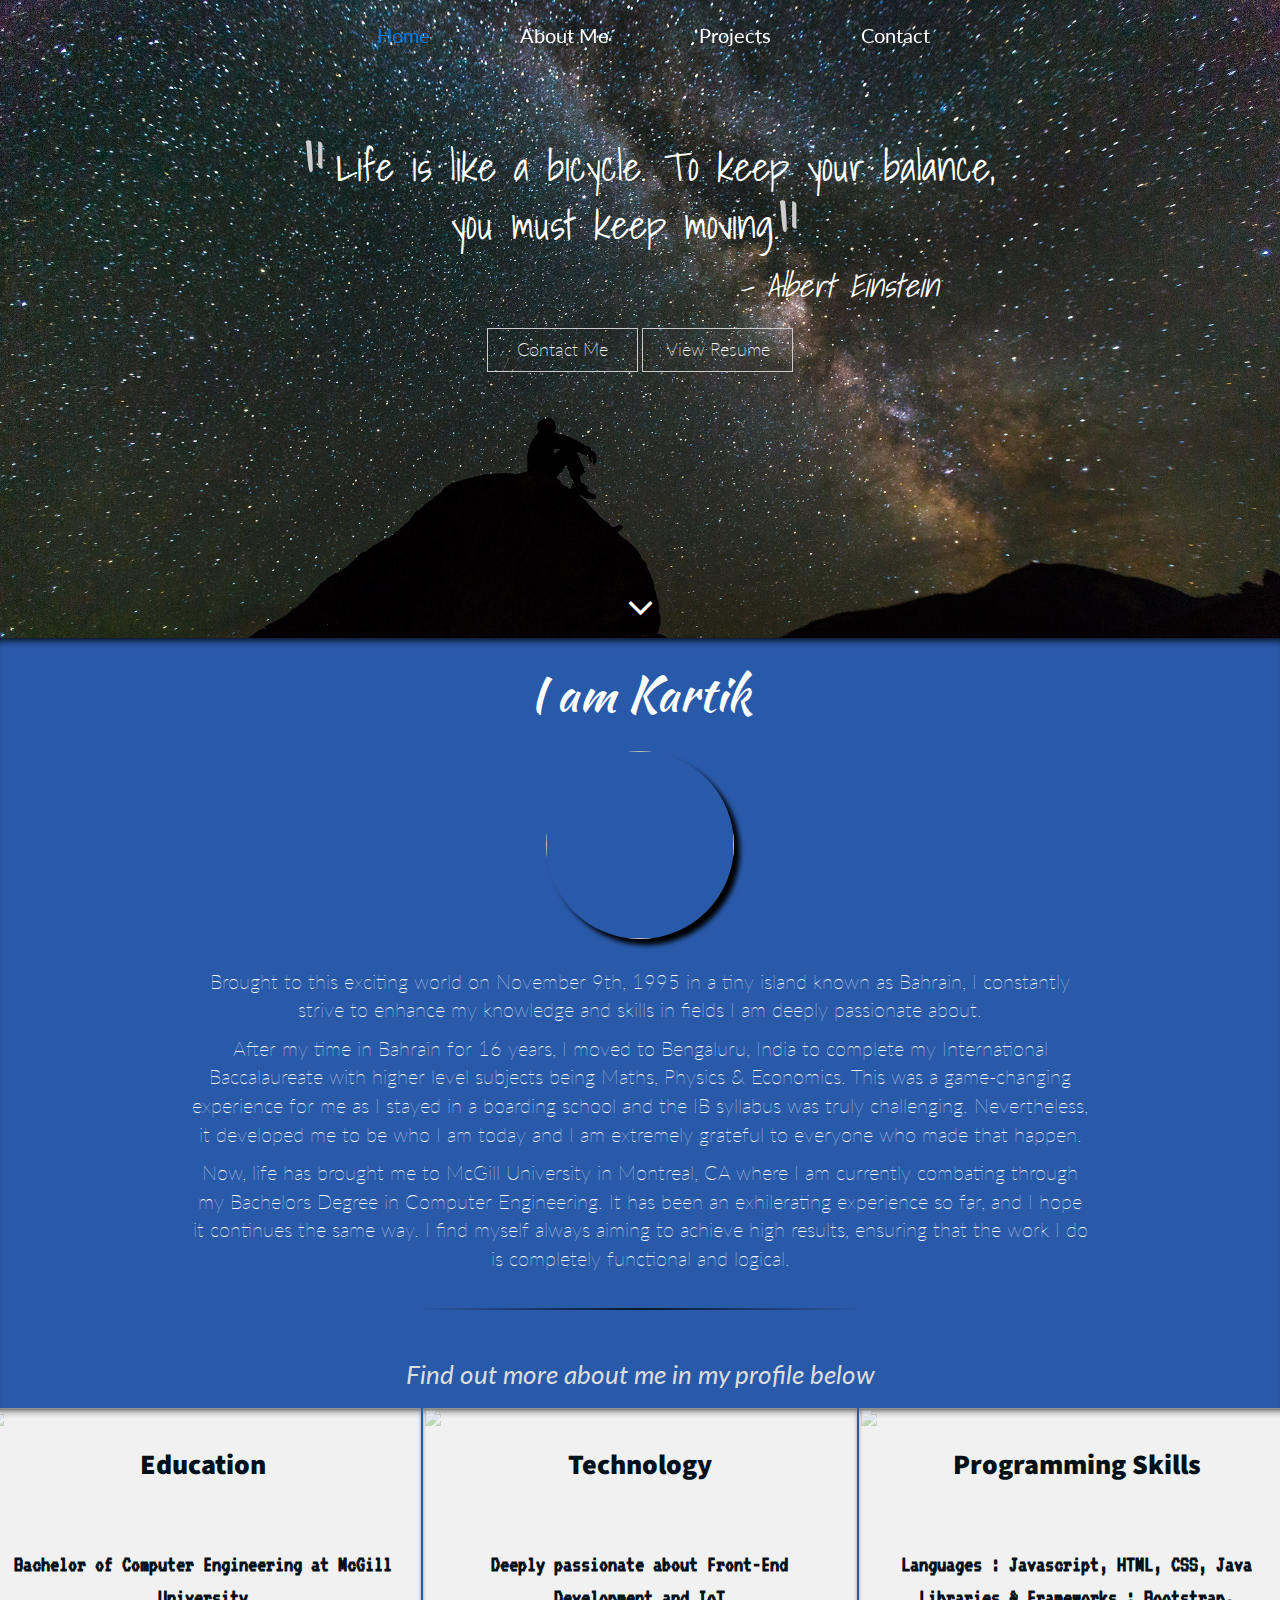
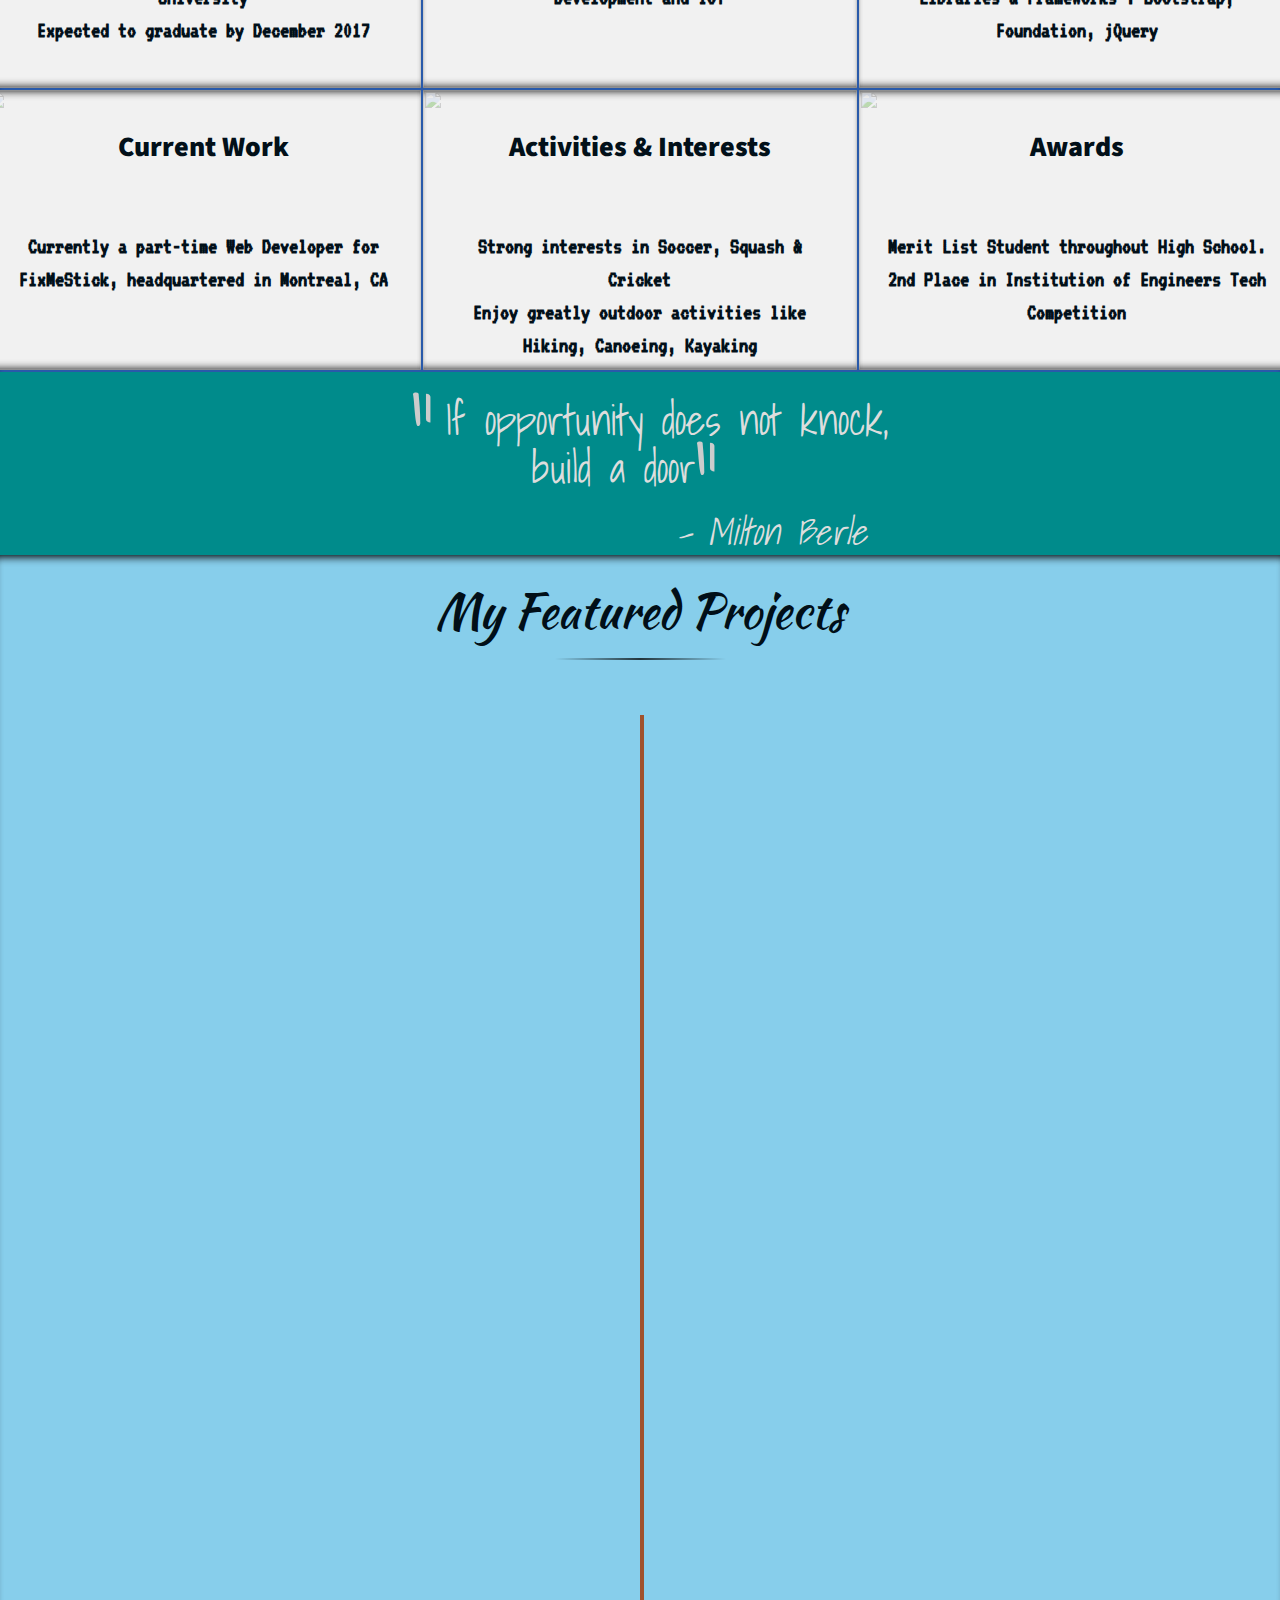
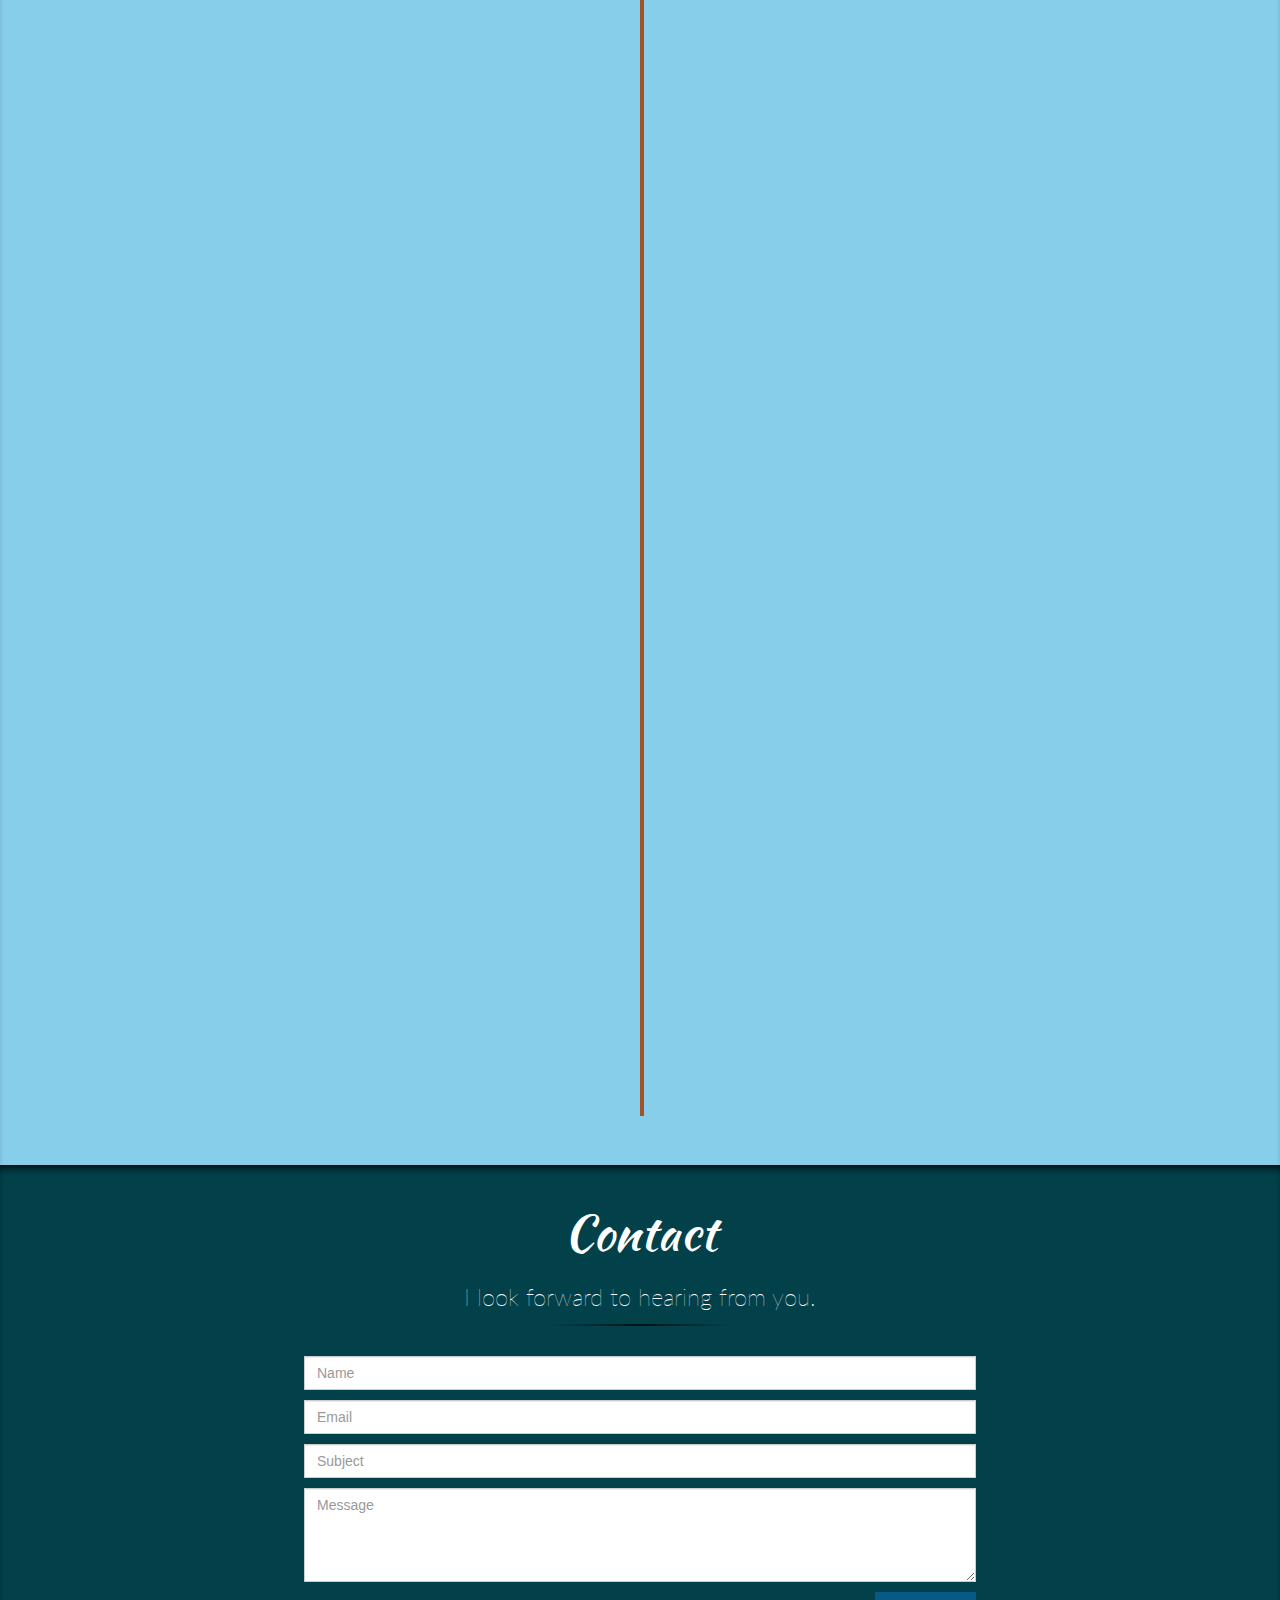
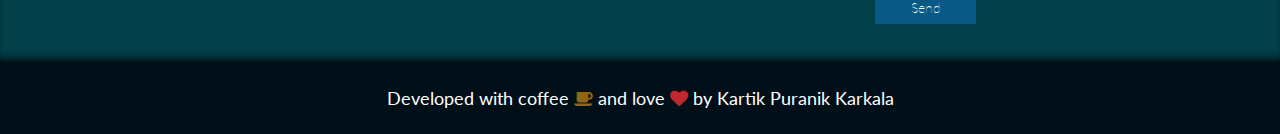
==== index.html @ 62ac391a "Completed fourth phase of website project, included styling for mobile and desktop responsiveness" ====
<!DOCTYPE html>

<html>

<head>

	<title>Kartik Puranik Karkala</title>
	<link rel="icon" type="image/png" href="images/kartikpuranik.jpg">
	<meta charset="utf-8">
  	<meta name="viewport" content="width=device-width, initial-scale=1">
	<link rel="stylesheet" href="//code.jquery.com/ui/1.12.1/themes/smoothness/jquery-ui.css">
	<link rel="stylesheet" href="https://maxcdn.bootstrapcdn.com/bootstrap/3.3.7/css/bootstrap.min.css" integrity="sha384-BVYiiSIFeK1dGmJRAkycuHAHRg32OmUcww7on3RYdg4Va+PmSTsz/K68vbdEjh4u" crossorigin="anonymous">
	<link rel="stylesheet" href="https://maxcdn.bootstrapcdn.com/bootstrap/3.3.7/css/bootstrap-theme.min.css" integrity="sha384-rHyoN1iRsVXV4nD0JutlnGaslCJuC7uwjduW9SVrLvRYooPp2bWYgmgJQIXwl/Sp" crossorigin="anonymous">
	<link rel="stylesheet" href="https://maxcdn.bootstrapcdn.com/font-awesome/4.3.0/css/font-awesome.min.css">
	<link href="https://fonts.googleapis.com/css?family=Lato|Boogaloo|VT323|Lato:300|Source+Sans+Pro|Yatra+One|Indie+Flower|Shadows+Into+Light|Kaushan+Script" rel="stylesheet">
	<link href="css/main.css" rel="stylesheet">

</head>

<!-- The scrollable area -->
<body data-spy="scroll" data-target="#shrinkable-nav" data-offset="50">

<header>
	<!-- Navbar starts here -->
	<nav class="navbar navbar-inverse navbar-fixed-top" id="shrinkable-nav">
		<div class= "container">
			<div class="navbar-header page-scroll">
				<button type="button" class="navbar-toggle" data-toggle="collapse" data-target= "#navbarCollapse" aria-expanded="false">
					<span class="sr-only">Toggle navigation</span>
			        <span class="icon-bar"></span>
			        <span class="icon-bar"></span>
			        <span class="icon-bar"></span>
			    </button>
			</div>
			<div class="navbar-collapse collapse" id="navbarCollapse">
				<ul class="nav navbar-nav" id="myNavbar">
					<li class="active lift-up">
						<a id="home-button" >Home</a>
					</li>
					<li class="lift-up">
						<a id="about-button" >About Me</a>
					</li>
					<li class="lift-up">
						<a id="projects-button" >Projects</a>
					</li>
					<li class="lift-up">
						<a id="contact-button" >Contact</a>
					</li>
				</ul>
			</div>
		</div>
	</nav>
	<!-- navbar ends here -->
</header>

<!--Portfolio banner starts here -->
<section>
	<div class="portfolio-banner jumbotron" id="myPortfolio">
		<div class="portfolio container">
			<div class="stars">
				<div class="star star-1"></div>
				<div class="star star-2"></div>
				<div class="star star-3"></div>
				<div class="star star-4"></div>
				<div class="star star-5"></div>
				<div class="star star-6"></div>
				<div class="star star-7"></div>
				<div class="star star-8"></div>
			</div>
			<div class="row banner-quote">
				<p class="pQuote"><!--<img class="quote-icon" src="images/quote-icon.png" />-->Life is like a bicycle. To keep your balance, you must keep moving.<!--<img class="quote-icon closeQuote"src="images/quote-icon.png" />--></p>
				<p><span><i>- Albert Einstein</i></span></p>
			</div>
			<div class="row banner-buttons text-center">
				<a class="btn btn-default" id="contactMe">Contact Me</a>
				<a class="btn btn-default" href="Kartik_Puranik_Resume.pdf">View Resume</a>
			</div>
		</div>
		<div class="rocket-img"> 
			<img class="pull-right" src="images/rocket.png" />
		</div>
		<div class="down-arrow">
			<i class="fa fa-angle-down" aria-hidden="true"></i>
		</div>
	</div>
</section>
<!--Portfolio banner ends here -->

<!--About Me starts here -->
<section>
	<div class="about-me" id="about">
		<div class="container" id="aboutContainer">
			<div class="about-header">
				<h3>I am Kartik</h3>
				<!--<p><q>If opportunity does not knock, build a door</q> <br />
					<span><i>- Milton Berle</i></span></p>-->
			</div>
			<div class="personal-photo">
				<img id="myPhoto" src="images/kartikpuranik.jpg" />
			</div>
			<div class="about-info">
				<!--<h3>TECH FANATIC | WEB DEVELOPER | ASPIRING ENGINEER</h3>-->
				<p> Brought to this exciting world on November 9th, 1995 in a tiny island known as Bahrain, I constantly strive to enhance my knowledge and skills in fields I am deeply passionate about.</p> 
				<p> After my time in Bahrain for 16 years, I moved to Bengaluru, India to complete my International Baccalaureate with higher level subjects being Maths, Physics & Economics. This was a game-changing experience for me as I stayed in a boarding school and the IB syllabus was truly challenging. Nevertheless, it developed me to be who I am today and I am extremely grateful to everyone who made that happen.</p>
				<p>Now, life has brought me to McGill University in Montreal, CA where I am currently combating through my Bachelors Degree in Computer Engineering. It has been an exhilerating experience so far, and I hope it continues the same way. I find myself always aiming to achieve high results, ensuring that the work I do is completely functional and logical.</p>
				<div class="contact-line" style="margin-top: 4%; width: 50%;"></div>
			</div>
		</div>
		<div class="about-content">
			<h3>Find out more about me in my profile below</h3>
			<div class="row">
				<div class="col-sm-4" id="education">
					<div class="item-circle">
						<img src="images/mcgill.jpg" />
						<h4>Education</h4>
						<p>Bachelor of Computer Engineering at McGill University <br />
						Expected to graduate by December 2017</p>
					</div>
				</div>
				<div class="col-sm-4" id="interests">
					<div class="item-circle">
						<img src="images/technology.jpg" />
						<h4>Technology</h4>
						<p>Deeply passionate about Front-End Development and IoT</p>							
					</div>
				</div>
				<div class="col-sm-4" id="skills">
					<div class="item-circle">
						<img src="images/programming.jpg" />
						<h4>Programming Skills</h4>
						<p>Languages : Javascript, HTML, CSS, Java <br />
						Libraries & Frameworks : Bootstrap, Foundation, jQuery</p>				
					</div>				
				</div>
			</div>
			<div class="row">
				<div class="col-sm-4" id="experience">
					<div class="item-circle">
						<img src="images/office.jpg" />
						<h4>Current Work</h4>
						<p>Currently a part-time Web Developer for FixMeStick, headquartered in Montreal, CA</p>
					</div>
				</div>
				<div class="col-sm-4" id="activities">
					<div class="item-circle">
						<img src="images/activities.jpg" />
						<h4>Activities & Interests</h4>
						<p>Strong interests in Soccer, Squash & Cricket <br />
						Enjoy greatly outdoor activities like Hiking, Canoeing, Kayaking</p>
					</div>
				</div>
				<div class="col-sm-4" id="awards">
					<div class="item-circle">
						<img src="images/montreal.jpg" />
						<h4>Awards</h4>
						<p>Merit List Student throughout High School.</p>
						<p>2nd Place in Institution of Engineers Tech Competition</p>
					</div>
				</div>
			</div>
		</div>
	</div>
</section>
<!--About Me ends here -->

<section>
	<div class="quote-container">
		<div class="container-fluid">
			<div class="quote">
				<h2 class="hQuote">If opportunity does not knock, build a door</h2>
				<h2><span><i>- Milton Berle</i></span></h2>
			</div>
		</div>
	</div>
</section>

<!-- Project section starts here -->
<section>
	<div class="projects" id="myProjects">
		<div class="container">
			<div class="projects-header">
				<h3>My Featured Projects</h3>
			</div>
			<div class="contact-line"></div>
			<section id="projects-timeline">
				<div class="timeline">
					<div class="timeline-block" id="fms-block">
						<div class="timeline-icon">
							<img class="icon-image laptop-icon" src = "images/laptop.png" />
						</div>
						<div class="timeline-content panelRed">
							<h2>FixMeStick Website </h2><span>June - August 2016</span>
							<p>FixMeStick is an external, hardware device, for PC & Mac, that runs before your computer starts enabling it to remove viruses, spyware, trojans, rootkits, and malware that anti-virus programs often cannot. At FixMeStick, I redesigned and deployed the latest version of the website using Bootstrap, HTML, CSS & JavaScript. This lead to an increase in conversion rates, which drives me further to develop changes regularly and run A/B tests to prove validity of design choice. </p>						
						</div>
						<div class="timeline-images panelOne-images">
							<img class="fixmestick-img web1" src="images/fixmestick-web.png" />
							<img class="fixmestick-img web2" src="images/fixmestick-web-2.png" />
							<img class="fixmestick-img web3" src="images/fixmestick-web-3.png" />
						</div>
					</div>
					<div class="timeline-block" id="wearhacks-block">
						<div class="timeline-icon">
							<img class="icon-image vr-icon" src = "images/virtual-reality.png" />
						</div>
						<div class="timeline-content panelBlue">
							<h2>Virtual Resuscitation at WearHacks Toronto - Team Divrse</h2> <span>June 2015</span>
							<p>Most people who experience cardiac arrest at home, work or in a public location die because they don't receive immediate CPR from someone on the scene. This is mostly due to lack of training and confidence from surrounding bystanders. Our system uses wearable technology to effectively teach CPR and save lives. 
							diVRse consist of 8 passionate team members wanting to reach out to the rest of the world all with the aim of providing a better future. Virtual Rescuscitation is an improved method in teaching CPR. We are using the Oculus Rift to simulate a virtual, 3-dimensional CPR training environment and tracking responder's actions using motion control with Myo while providing visual feedback.</p>
							<p class="no-margin">How I contributed: </p>
							<ul>
								<li>Developed orientation controls source code in Lua for controlling the Myo to carry out the right commands after reading human gestures.</li>
								<li>Networked and enhanced interest for future hackathons; seeked guidance from mentors who appreciated the concept and motivated us throughout.</li>
							</ul>
						</div>
						<div class="timeline-images panelTwo-images">
							<img class="divrse" src="images/divrse.png" />
							<img class="divrse divrse-oculus" src="images/divrse-2.jpg" />
							<img class="divrse divrse-myo" src="images/divrse-3.jpg" />
						</div>
					</div>
					<div class="timeline-block" id="dpm-block">
						<div class="timeline-icon">
							<img class="icon-image robot-icon" src = "images/robot.png" />
						</div>
						<div class="timeline-content panelYellow">
							<h2>HungryBot Autonomous Robot Design Project - Design Principles & Methods</h2><span>September - December 2015</span>
							<p>HungryBot is an autonomous Lego robot, designed, built and programmed to compete in a grid version of Capture the Flag. This project helped us gain insight on software and mechanical design in robotics and improved our skills in Java programming. </p>
							<p class="no-margin">How I contributed:</p>
							<ul>
								<li>Built a simple and robust mechanical design for HungryBot, with a strong claw mechanism to capture the flags. Contributed in source code of navigation, odometer and obstacle avoidance modules. </li>
								<li>Regularly underwent testing for HungryBot, ensuring that the modules were generating valid outputs. Additionally, completed a chunk of the documentation required for the mechanical and the software divisions.</li>
							</ul>													
						</div>
						<div class="timeline-images panelThree-images">
							<img class="robot" src="images/robot-main.jpg" />
							<img class="robot robot-vertical" src="images/robot-main4.jpg" />
							<img class="robot robot-spread" src="images/robot-main3.jpg" />
							<img class="robot robot-horizontal" src="images/robot-main5.jpg" />
							<img class="robot lego" src="images/lego.png" />
						</div>
					</div>
					<div class="timeline-block" id="ise-block">
						<div class="timeline-icon">
							<img class="icon-image computer-icon" src = "images/computer.png" />
						</div>
						<div class="timeline-content panelGreen">
							<h2>Bomberman - Introduction to Software Engineering </h2><span>September - December 2014</span>
							<p>Bomberman is a strategic, maze-based video game in which the general goal throughout is to complete the levels by strategically placing bombs in order to kill enemies and destroy obstacles. In this project, I was part of a team of five members where we were required to design and develop the Bomberman game in Java and Spring technologies, and follow software engineering design principles and requirements. </p>
							<p class="no-margin">How I contributed:</p>
							<ul>
								<li>Co-designed and developed the UI in Java using MVC architecture.</li>
								<li>Mainly involved in the documentation and testing sections of the project</li>
							</ul>	
						</div>
						<div class="timeline-images panelFour-images">
							<img class="bomberman" src="images/bomberman.png" />
							<img class="bomberman bomberman-mvc" src="images/bomberman-2.png" />
						</div>
					</div>
					<!--<div class="timeline-block">
						<div class="timeline-icon"></div>
						<div class="timeline-content">
							<h2>FixMeStick Website</h2>
							<p>Redesigned and developed main pages of static website like Homepage & Learn More, and store application, leading to 3% increase in conversion rate</p>
							<span>June - August 2016</span>
						</div>
					</div>-->
				</div>
			</section>
		</div>
	</div>
</section>
<!--Project section ends here -->

<!--Contact Me starts here -->
<section>
	<div class="contact" id="myContact">
		<div class="container">
			<div class="contact-header">
				<h3>Contact</h3>
				<p>I look forward to hearing from you. </p>
			</div>
			<div class="contact-line"></div>
			<form action="https://formspree.io/kartik.karkala@mail.mcgill.ca" method="POST">
				  <div class="form-group">
				    <input name="Name" class="form-control" placeholder="Name">
				  </div>
				  <div class="form-group">
				    <input name="Email Adress" class="form-control" placeholder="Email">
				  </div>
				  <div class="form-group">
				    <input name="Subject" class="form-control" placeholder="Subject">
				  </div>
				  <div class="form-group">
				    <textarea name="Message" rows="4" class="form-control message-form" placeholder="Message"></textarea>
				  </div>
				  <button type="submit" class="btn btn-default">Send</button>
			</form>
		</div>
	</div>
</section>
<!--Contact Me ends here -->

<!-- Footer starts here -->
<footer>
	<div class="footer-container">
		<div class="container">
			<p>Developed with coffee <i class="fa fa-coffee" aria-hidden="true" style="color: #916512;"></i> and love <i class="fa fa-heart" aria-hidden="true" style="color: #C1272D;"></i> by Kartik Puranik Karkala</p>
		</div>
	</div>
</footer>

<!-- Footer ends here -->

<!--jquery 1st, this version but your may be ok : jquery-1.11.2.min.js-->
<script src="//ajax.googleapis.com/ajax/libs/jquery/1.9.1/jquery.min.js"></script>
<script src="//code.jquery.com/ui/1.12.1/jquery-ui.js"></script>
<script src="https://maxcdn.bootstrapcdn.com/bootstrap/3.3.7/js/bootstrap.min.js" integrity="sha384-Tc5IQib027qvyjSMfHjOMaLkfuWVxZxUPnCJA7l2mCWNIpG9mGCD8wGNIcPD7Txa" crossorigin="anonymous"></script>
<script src="js/main.js"></script>

<script>

</script>

</body>
</html>
---- css/main.css ----
/* Main Portfolio CSS */
html {
	overflow-x: hidden;
}

body {
	position: relative;
  overflow-x: hidden;
}

nav {
}

.portfolio-banner {
	background: transparent url(../images/banner-background.jpg) top center no-repeat;
	background-size: cover;
	width: 100%;
	height: 638px;
	padding-top:100px;
	margin-bottom: 0;
  position:relative;
}

.portfolio {
	margin-top: 3%;
	margin-bottom: 2%;
}

.banner-quote {
	max-width: 52em;
	margin: 0 auto 20px;
}

.banner-quote p {
	color: #fff;
	text-align: center;
	font-size: 40px;
	margin: 0 auto 5px;
	font-family: 'Shadows Into Light', cursive;
}

.banner-quote .pQuote::before, .hQuote::before {
	color: #ccc;
    content: open-quote;
    font-size: 2.75em;
    line-height: 0.1em;
    margin-right: 0.25em;
    vertical-align: -0.4em;
    quotes: "\201C""\201D""\2018""\2019";
    position: relative;
    top: 2px;
    left: 18px;
}

.banner-quote .pQuote::after, .hQuote::after {
	color: #ccc;
    content: close-quote;
    font-size: 2.75em;
    line-height: 0.1em;
    margin-right: 0.25em;
    vertical-align: -0.4em;
    quotes: "\201C""\201D""\2018""\2019";
    position: relative;
    top: 4px;
   	right: 2px;
}

.banner-quote span {
	color: #fff;
	font-size: 32px;
	float:right;
	margin-top: 5px;
	margin-right: 9%;
}

.quote-icon {
	width: 5%;
	position: absolute;
}

.closeQuote {
	transform: rotate(180deg);
}

.banner-buttons {
  max-width: 24em;
  margin: 0 auto;
}

.banner-buttons .btn {
  border-radius: 0px;
  background: inherit;
  font-size: 18px;
  padding: 8px 16px;
  color: #fff;
  width: 45%;
  font-weight: 200;
  font-family: 'Lato', sans-serif;
}

.banner-buttons .btn:hover {
  background: #f1f1f1;
  color: #000;
}

.rocket-img {
  position: relative;
  display: none;
}

.rocket-img img{
  width: 15%;
  transform: rotate(-90deg);
}

.down-arrow i {
  color: #fff;
  font-size: 42px;
}

@-webkit-keyframes arrow1 {
    0%   {left:0px; bottom:20px;}
    75%  {left:0px; bottom:5px;}
    100% {left:0px; bottom:-10px;}
}

.down-arrow {
  width: 100%;
  text-align: center;
  position:absolute;
  bottom: 10px;
  animation: arrow1 3s infinite ease-out;
}

.shrink-photo {
  width: 32px;
  height: 32px;
}

.star {
	position: absolute;
	background: url(../images/star.png) no-repeat;
	background-size: contain;
	overflow: hidden;
}

.star-1 {
	width: 50px;
	height: 34px;
	top:180px;
	left:97px;	
}
.star-2 {
	width: 83px;
	height: 77px;
	top:18px;
	left:224px;
		
}
.star-3 {
	width: 74px;
	height: 70px;
	top:315px;
	left:172px;
}
.star-4 {
	width: 68px;
	height: 70px;
	top:386px;
	left:62px;
}

.star-5 {
	width: 58px;
	height: 42px;
	top:246px;
	right: 298px;
}

.star-6 {
	width: 50px;
	height: 34px;
	top: 28px;
	right: 97px;
}

.star-7 {
	width: 83px;
	height: 77px;
	top: 110px;
	right: 397px;
}

.star-8 {
	width: 74px;
	height: 70px;
	top: 320px;
	right: 162px;
}

.navbar {
	margin-bottom: 0;
	background: none;
	border: none;
	border-radius: 0px;
	height: 70px;
	top: 0px;
	left: 0px;
}

.shrink {
	background: #010F18;
}

@media only screen and (max-width: 767px) {
  .navbar {background: #010F18; height: 54px;} 
  .navbar-toggle {margin-top: 10px;cursor: pointer;}
  #navbarCollapse .navbar-nav {
    margin: 5px 0;
  } 
  .navbar-inverse #navbarCollapse .navbar-nav li a {
    font-size: 18px;
    line-height: 15px;
  }
  #navbarCollapse .navbar-nav>.personal-photo {
    margin: 0;
  }
  .navbar-collapse {
    background: #02293F;
    text-align: center;
    opacity: 0.85;
  }
  .about-content .item-circle p {
    max-width: 20em;
  }
  #projects-timeline:before, .timeline-block .timeline-icon {
    display: none;
  }
  .timeline-block .timeline-content {
    width: 100%;
  }
  .projects .timeline-images {
    position: inherit;
    padding: 15px 0px;
  }
  .projects #projects-timeline {
    padding: 0;
  }
  .timeline-images .fixmestick-img {
    width: 100%;
    height: 100%;
    position: inherit;
  }
  .timeline-images .web1 {
    right: 0%;
    margin-top: 15px;
  }
  .timeline-images .web2 {
    margin-top: 5px;
    right: 0%;
  }
  .timeline-images .web3 {
    display: none;
  }
  .timeline-images .divrse {
    width: 100%;
    height: 100%;
    left: 0;
    position:relative;
  }
  .timeline-images .robot {
    position: relative;
    width: 100%;
    height: 100%;
    right: 0;
    left: 0;
  }
  .timeline-images .robot-vertical {
    width: 50%;
    height: 100%;
    left: -24%;
    margin-top: 5px;
  }
  .timeline-images .bomberman {
    position: relative;
    width: 100%;
    height: 100%;
    margin: 5px 0;
    left: 0;
  }
  .timeline-images .divrse-oculus, .timeline-images .divrse-myo, .timeline-images .robot-spread, .timeline-images .robot-horizontal, .timeline-images .lego {
    display: none;
  }
  .projects .timeline-block {
    margin: 4em 0 -2em;
  }
  .contact .contact-header p {
    font-size: 20px;
  }
  .contact form {
    padding: 0 5px;
  }
  .projects .panelFour-images {
    position: inherit;
  }
  .panelGreen {
    margin-bottom: 10px;
  }
  .banner-quote p {
    font-size: 36px;
  }
  .quote-container .quote h2 {
    font-size: 32px;
  }
}

@media only screen and (max-width: 463px) {
  .navbar-inverse #navbarCollapse .navbar-nav li a {
    margin: 0;
  }
  .contact form .btn {
    width: 30%;
  }
  .quote-container .quote {
    margin: 2% auto 14%;
    max-width: 28em;
  }
}

@media only screen and (min-width: 360px) and (max-width: 463px) {
  .portfolio-banner {
    background: transparent url(../images/banner-background.jpg) center no-repeat;
    background-position: -678px -240px;
  }
}
@media only screen and (max-width: 359px) {
  .portfolio-banner {
    background: transparent url(../images/banner-background.jpg) center no-repeat;
    background-position: -700px -184px;
  }
}
@media only screen and (min-width: 464px) and (max-width: 530px) {
  .portfolio-banner {
    background: transparent url(../images/banner-background.jpg) center no-repeat;
    background-position: -628px -248px;
  }
}

@media only screen and (min-width: 531px) and (max-width: 767px) {
  .portfolio-banner {
    background: transparent url(../images/banner-background.jpg) center no-repeat;
    background-position: -602px -272px;
    height: 588px;
  }
}

@media only screen and (min-width: 464px) and (max-width: 767px) {
  .navbar-inverse #navbarCollapse .navbar-nav li a {
    display: inline;
    margin: 5px 10px;
  }
  .navbar-inverse #navbarCollapse .navbar-nav li {
    display: inline;
  }
  .navbar-collapse {
    padding: 5px 0;
  }
  .contact form .btn {
    width: 20%;
  }
  .portfolio {
    margin-top: 4%;
    margin-bottom: 2%;
  }
  .quote-container .quote {
    margin: 2% auto 8%;
    max-width: 28em;
  }
}

@media only screen and (min-width: 768px) and (max-width: 991px) {
  #navbarCollapse .navbar-nav li a {
    margin: 10px;
  }
  #navbarCollapse .navbar-nav {
    margin-left: 16%;
  }
  .portfolio-banner {
    background: transparent url(../images/banner-background.jpg) center no-repeat;
    background-position: -478px -268px;
    height: 612px;
  }
  .timeline-images .fixmestick-img {
    width: 40%;
    height: 40%;
    
  }
  .timeline-images .web1 {
    right: 6%;
    bottom: 40%;
  }
  .timeline-images .web2 {
    right: 3%;
    bottom: 25%;
  }
  .timeline-images .web3 {
    right: 0%;
    bottom: 10%;
  }
  .timeline-images .divrse {
    width: 40%;
    height: 25%;
    left: 2%;
    margin-top: 12%;
  }
  .timeline-images .divrse.divrse-oculus {
    bottom: 37.5%;
  }
  .timeline-images .divrse.divrse-myo {
    bottom: 10.5%;
  }
  .timeline-images .robot {
    width: 45%;
    height: 26%;
    right: 0%;
    top: 12%;
  }
  .timeline-images .robot-vertical {
    width: 15%;
    height: 26%;
    top: 38%;
    right: 0%;
  }
   .timeline-images .robot-spread {
    top: initial;
    bottom: 10%;
    width: 45%;
    height: 30%;
    right: 0;
   }
   .timeline-images .robot-horizontal {
    width: 30%;
    height: 22%;
    right: 15%;
    top: 38%;
  }
   .timeline-images .lego {
    display: none;
  }
  .timeline-images .bomberman {
    width: 44%;
    height: 40%;
    margin: 5px 0;
    top: 10%;
  }
  .timeline-images .bomberman-mvc {
    top: 53%;
    left: 0.2%;
  }
  .timeline-block .timeline-icon {
    height: 44px;
    width: 44px;
    left: 47.25%;
  }
  .timeline-icon .icon-image {
    top: 3px;
  }
  .timeline-icon .laptop-icon, .timeline-icon .computer-icon {
    left: 3px;
  }
  .timeline-icon .robot-icon {
    left: 2.75px;
  }
  .timeline-icon .vr-icon {
    left: 5.5px;
  }
  .about-me .about-content p {
    bottom: 216px;
    font-size: 22px;
  }
  .about-me .item-circle h4 {
    bottom: 272px;
    font-size: 24px;
  } 
  .about-me .about-content {
    margin: 0 16px;
  }
  .quote-container .quote {
    margin: 2% auto 6%;
    max-width: 28em;
  }
  .quote-container .quote h2 {
    font-size: 36px;
  }
}

@media only screen and (min-width: 992px) and (max-width: 1045px) {
  .timeline-images .fixmestick-img {
    width: 40%;
    height: 55%;
    
  }
  .timeline-images .web1 {
    right: 4%;
    top: 8%;
  }
  .timeline-images .web2 {
    right: 2%;
    top: 24%;
  }
  .timeline-images .web3 {
    right: 0%;
    top: 40%;
  }
  .timeline-images .divrse {
    width: 40%;
    height: 30%;
    left: 2%;
    margin-top: 4%;
  }
  .timeline-images .divrse.divrse-oculus {
    bottom: 33.5%;
  }
  .timeline-images .divrse.divrse-myo {
    bottom: 2.5%;
  }
  .timeline-images .robot {
    width: 42%;
    height: 34%;
    right: 1.5%;
    top: 6%;
  }
  .timeline-images .robot-vertical {
    width: 12%;
    height: 26%;
    top: 40%;
    right: 1.5%;
  }
   .timeline-images .robot-spread {
    top: initial;
    bottom: 0%;
    width: 42%;
    height: 40%;
    right: 1.5%;
   }
   .timeline-images .robot-horizontal {
    width: 33.5%;
    height: 22%;
    right: 10%;
    top: 40%;
  }
   .timeline-images .lego {
    display: none;
  }
  .timeline-images .bomberman {
    width: 44%;
    height: 40%;
    margin: 5px 0;
    top: 8%;
  }
  .timeline-images .bomberman-mvc {
    top: 53%;
    left: 0.2%;
  }
  .timeline-block .timeline-icon {
    left: 46.9%;
  }
  .portfolio-banner {
    background: transparent url(../images/banner-background.jpg) center no-repeat;
    background-position: -408px -260px;
  }
  .about-me .about-content {
    margin: 0 16px;
  }
  .about-me .about-content p {
    bottom: 188px;
    font-size: 22px;
  }
  .about-me .item-circle h4 {
    bottom: 248px;
    font-size: 24px;
  } 
  #navbarCollapse .navbar-nav {
    margin-left: 15.5%;
  }
  .quote-container .quote {
    margin: 2% auto 6%;
  }
  .quote-container .quote h2 {
    font-size: 40px;
  }
}

@media only screen and (min-width: 1046px) and (max-width: 1199px) {
  #navbarCollapse .navbar-nav {
    margin-left: 15.5%;
  }
  .portfolio-banner {
    background: transparent url(../images/banner-background.jpg) center no-repeat;
    background-position: -354px -264px;
  }
  .timeline-images .web1 {
    right: 0%;
    top: 8%;
  }
  .timeline-images .web2 {
    right: -2%;
    top: 22%;
  }
  .timeline-images .web3 {
    right: -4%;
    top: 34%;
  }
  .timeline-images .divrse {
    top: 2%;
    left: 1%;
    margin-top: 2%;
  }
  .timeline-images .divrse-oculus {
    top: initial;
    bottom: 32%;
    left: 7.5%;
  }
  .timeline-images .divrse-myo {
    top: initial;
    bottom: 3%;
    left: 7.5%;
  }
  .timeline-block .timeline-icon {
    left: 46.8%;
  }
  .timeline-images .lego {
    display: none;
  }
  .timeline-images .robot {
    width: 42%;
    height: 34%;
    right: 1.5%;
    top: 6%;
  }
  .timeline-images .robot-vertical {
    width: 12%;
    height: 26%;
    top: 40%;
    right: 1.5%;
  }
   .timeline-images .robot-spread {
    top: initial;
    bottom: 0%;
    width: 42%;
    height: 40%;
    right: 1.5%;
   }
   .timeline-images .robot-horizontal {
    width: 33.5%;
    height: 22%;
    right: 10%;
    top: 40%;
  }
  .timeline-images .bomberman {
    width: 44%;
    height: 40%;
    margin: 5px 0;
    top: 6%;
  }
  .timeline-images .bomberman-mvc {
    top: 50%;
    left: 0.2%;
  }
  .quote-container .quote {
    margin: 2% auto 6%;
  }
}

@media only screen and (min-width: 1200px) and (max-width: 1439px) {
  .portfolio-banner {
    height: 638px;
  }
  .timeline-images .robot {
    right: 0;
    top: 0;
  }
  .timeline-images .robot-vertical {
    right: 0;
    top: initial;
    bottom: 0;
  }
  .timeline-images .robot-spread {
    right:10%;
    top: initial;
    bottom: 0;
    width: 404px;
    height: 306px;
  }
  .timeline-images .robot-horizontal {
    right: 23%;
    width: 256px;
    height: 138px;
    top: 0;
  }
  .timeline-images .lego {
    right: 40.5%;
    top: 5px;
  }
  .quote-container .quote {
    margin: 2% auto 5%;
  }
}
@media only screen and (min-width: 1440px) and (max-width: 1599px) {
  .portfolio-banner {
    background: transparent url(../images/banner-background.jpg) center no-repeat;
    background-position: 0px -88px;
    background-size: cover;
    height: 662px;
  }
  .portfolio {
    margin-top: 3%;
    margin-bottom: 2%;
  }
}

@media only screen and (min-width: 1600px) {
  .quote-container .quote {
    max-width: 38em;
  }
  .quote-container .quote h2 {
    font-size: 46px;
  }
}

@media only screen and (min-width: 1600px) and (max-width: 1799px) {
  .portfolio-banner {
    background: transparent url(../images/banner-background.jpg) center no-repeat;
    background-position: 0px -116px;
    background-size: cover;
    height: 698px;
  }
  .portfolio {
    margin-top: 4%;
    margin-bottom: 2%;
  }
}

@media only screen and (min-width: 1800px) and (max-width: 2099px) {
  .portfolio-banner {
    background: transparent url(../images/banner-background.jpg) center no-repeat;
    background-position: 0px -168px;
    background-size: cover;
    height: 728px;
  }
  .portfolio {
    margin-top: 4%;
    margin-bottom: 2%;
  }
}

@media only screen and (min-width: 2100px) and (max-width: 2399px) {
  .portfolio-banner {
    background: transparent url(../images/banner-background.jpg) center no-repeat;
    background-position: 0px -258px;
    background-size: cover;
    height: 748px;
  }
  .portfolio {
    margin-top: 4%;
    margin-bottom: 2%;
  }
}
@media only screen and (min-width: 2400px) {
  .portfolio-banner {
    background: transparent url(../images/banner-background.jpg) center no-repeat;
    background-position: 0px -328px;
    background-size: cover;
    height: 748px;
  }
  .portfolio {
    margin-top: 4%;
    margin-bottom: 2%;
  }
}

.navbar-inverse .navbar-nav>.active>a {
	color: #007ae5;
	background: none;
  box-shadow: none;
}

.navbar-inverse .navbar-nav>.active>a:hover {
  color: #FFD700;
  background: none;
}

.navbar-nav {
	margin-left: 23%;
}

.navbar-nav>.personal-photo {
  margin: 6px 0;
}

.navbar-inverse .navbar-nav li a {
	font-size: 20px;
	font-weight: 400;
	margin: 10px 30px;
	color: #fff;
	font-family: 'Lato', sans-serif;
  cursor: pointer;
}

.navbar-inverse .navbar-nav li a:hover {
	color: #1E90FF;
  background: none;
}

.about-me {
	width: 100%;
	background: #295AAA;
	height: 100%;
  box-shadow: inset  0 8px 8px -6px #000; /*Upper inset box-shadow to be removed with TSC banner image*/
  -webkit-box-shadow: inset  0 8px 8px -6px #000; /*Upper inset box-shadow to be removed with TSC banner image*/
  -moz-box-shadow:    inset  0 8px 8px -6px #000; /*Upper inset box-shadow to be removed with TSC banner image*/
  -o-box-shadow:   inset  0 8px 8px -6px #000; /*Upper inset box-shadow to be removed with TSC banner image*/
}

.about-header {
	margin-bottom: 30px;
}

.about-header h3 {
	color: #fff;
	text-align: center;
	font-size: 48px;
	margin: 30px 0 20px;
  font-family: 'Kaushan Script', cursive;
}

.about-info {
  max-width: 64em;
  margin: 10px auto 30px; 
}

.about-info p {
  color: #fff;
  text-align: center;
  font-size: 20px;
  font-weight: 100;
  font-family: 'Lato', sans-serif;
}

.about-info h3 {
  color: #d1d1d1;
  text-align: center;
  font-size: 26px;
  font-weight: 100;
  font-family: 'Boogaloo', cursive;
  margin-top: 20px;
}

.about-content h3 {
  color: #ddd;
  text-align: center;
  font-size: 26px;
  font-weight: 400;
  font-family: 'Lato', sans-serif;
  margin-top: 20px;
  margin-bottom: 20px;
  font-style: italic;
}

.personal-photo {
  width: 100%;
  height: 100%;
  text-align: center;
  margin: 1em 0 2em;
}

#myPhoto {
  width: 188px;
  height: 188px;
  border-radius: 50%;
  box-shadow: 6px 6px 5px 0px rgba(0,0,0,1);
}

.about-content {
	margin: 0 auto;
}

.about-content .col-sm-4 {
	text-align: center;
	padding-left: 1px;
	padding-right: 1px;
	position: relative;
}

.item-circle {
	background: #f1f1f1;
	width: auto;
	height: 280px;
	position: relative;
	overflow: hidden;
	margin-bottom: 2px;
  box-shadow: inset  0 -7px 8px -6px #111,
        inset  0 7px 8px -6px #111; /*Upper inset box-shadow to be removed with TSC banner image*/
  -webkit-box-shadow: inset  0 -7px 8px -6px #111,
            inset  0 7px 8px -6px #111; /*Upper inset box-shadow to be removed with TSC banner image*/
  -moz-box-shadow: inset  0 -7px 8px -6px #111,
           inset  0 7px 8px -6px #111; /*Upper inset box-shadow to be removed with TSC banner image*/
  -o-box-shadow: inset  0 -7px 8px -6px #111,
          inset  0 7px 8px -6px #111; /*Upper inset box-shadow to be removed with TSC banner image*/
}

.item-circle h4 {
  color: #021019;
  position: relative;
  z-index: 99;
  bottom: 248px;
  font-family: 'Source Sans Pro', sans-serif;
  font-size: 28px;
  font-weight: 900;
}

.about-content p {
	padding-left: 12px;
	padding-right: 12px;
	text-align: center;
	max-width: 18em;
	font-size: 23px;
	color: #021019;
	font-weight: 700;
	position: relative;
	margin: 0 auto;
	bottom: 190px;
	z-index: 99;
	font-family: 'VT323', monospace;
  animation: para 2s ease-out 1;
}

@keyframes para {
  0% {
    left: -120px;
  }
  100% {
    left: 0px;
  }
}

.about-content span {
	font-size: 15px;
}

.item-circle img{
	width:100%;
	height: 280px;
	z-index: -1;
	opacity: 0.35;
}

.quote-container {
  background: #008B8B;
  height: 100%;
  width: 100%;
  /*box-shadow: inset  0 8px 8px -6px #333; /*Upper inset box-shadow to be removed with TSC banner image*/
  /*-webkit-box-shadow: inset  0 8px 8px -6px #333; /*Upper inset box-shadow to be removed with TSC banner image*/
  /*-moz-box-shadow:    inset  0 8px 8px -6px #333; /*Upper inset box-shadow to be removed with TSC banner image*/
  /*-o-box-shadow:   inset  0 8px 8px -6px #333; /*Upper inset box-shadow to be removed with TSC banner image*/
}

.quote {
  margin: 2% auto 4%;
  max-width: 36em;
  height: 100%;
}

.quote h2 {
  text-align: center;
  font-size: 42px;
  font-family: 'Shadows Into Light', cursive;
  color: #ddd;
}

.quote span {
  float: right;
  margin-right: 5%;
  font-size: 36px;
}

.projects {
	background: #87CEEB;
  box-shadow: inset  0 8px 8px -6px #000; /*Upper inset box-shadow to be removed with TSC banner image*/
  -webkit-box-shadow: inset  0 8px 8px -6px #000; /*Upper inset box-shadow to be removed with TSC banner image*/
  -moz-box-shadow:    inset  0 8px 8px -6px #000; /*Upper inset box-shadow to be removed with TSC banner image*/
  -o-box-shadow:   inset  0 8px 8px -6px #000; /*Upper inset box-shadow to be removed with TSC banner image*/
}

.projects-header {
	margin-bottom: 20px;
}

.projects-header h3 {
	color: #010F18;
	text-align: center;
	font-size: 48px;
	margin: 30px 0 20px;
  font-family: 'Kaushan Script', cursive;
}

.projects-header p {
	color: #111;
	text-align: center;
	font-size: 24px;
	font-weight: 100;
  font-family: 'Lato', sans-serif;
}

.projects-header span {
	font-size: 18px;
}

#projects-timeline:before {
	content: '';
	position: absolute;
	top: 0;
	left: 50%;
	height: 97.75%;
	width: 4px;
	background: sienna;
	margin: 25px auto;
}

#projects-timeline {
	position: relative;
  padding: 2em 0;
  margin-top: 2em;
  margin-bottom: 2em;
}

.timeline-icon {
	border-radius: 50%;
	height: 64px;
	width: 64px;
	background: #FFE4B5;
	border: 1px solid #F4A460;
	display: block;
	position: absolute;
	left: 47.35%;
	box-shadow: 0 0 0 4px #f1f1f1, 
              inset 0 2px 0 rgba(0, 0, 0, 0.08), 
              0 3px 0 4px rgba(0, 0, 0, 0.05);
}

.icon-image {
  width: 85%;
  text-align: center;
  position:relative;
  top:5px;
  left: 5px;
}

.vr-icon {
  width: 75%;
  top: 6px;
  left: 8px;
}

.robot-icon {
  top:6px;
  left: 5.5px;
}

.timeline-block:after {
	content: '';
	display: table;
	clear: both;
}

.timeline-block {
	margin: 4em 0;
	position: relative;
}

.timeline-content {
	width: 45%;
	height: 100%;
	background: #333;
	border-radius: 4px;
	box-shadow: 0 3px 0 #777;
	padding: 1em 1em;
  opacity: 0.9;
}

.panelRed {
	background: #DC143C;
}
.panelBlue {
	background: #663399;
}
.panelYellow {
	background: #FF4500;
}
.panelGreen {
	background: #006400;
}

.timeline-content .no-margin {
  margin: 4px 0;
}

.fixmestick-img {
  width: 400px;
  height: 220px;
  float:right;
  position: absolute;
  border: 1px solid #333;
  box-shadow: 4px 4px 5px 0px rgba(0,0,0,0.75);
}

.divrse {
  width: 400px;
  height: 240px;
  float:left;
  position: absolute;
  border: 1px solid #333;
  box-shadow: 4px 4px 5px 0px rgba(0,0,0,0.75);
  left: 5%;
  margin-top:7%;
}

.divrse-oculus {
  bottom: 11.2%;
  left: 0.2%;
  width: 268px;
  height: 188px;
}

.divrse-myo {
  bottom: 11.2%;
  left: 24%;
  width: 268px;
  height: 188px;
}

.bomberman {
  width: 400px;
  height: 240px;
  float:left;
  position: absolute;
  border: 1px solid #333;
  box-shadow: 4px 4px 5px 0px rgba(0,0,0,0.75);
  left: 0.2%;
}

.bomberman-mvc {
  bottom: 0%;
  left:12.5%;
}

.timeline-images {
  padding: 0 5px;
}

.robot {
  right: -4.4%;
  top:0;
  width: 306px;
  height: 168px;
  position: absolute;
  border: 1px solid #333;
  box-shadow: 4px 4px 5px 0px rgba(0,0,0,0.75);
  float: right;
  z-index: 2;
}

.robot-vertical {
  height: 280px;
  width: 142px;
  bottom: 0%;
  right: -4.4%;
  z-index: 5;
  top: initial;
}

.robot-spread {
  width: 442px;
  height: 320px;
  right: 6.25%;
  bottom: 0%;
  opacity: 0.9;
  z-index: 0;
  top: initial;
}

.robot-horizontal {
  width: 305px;
  height: 132px;
  right: 18.25%;
  z-index: 1;
  top: 0;
}

.lego {
  width: 50px;
  height: 50px;
  right: 40%;
  top: 5px;
}

.web1 {
  right: 8%;
  bottom: 22%;
  z-index: 1;
}

.web2 {
  right: 4%;
  bottom: 11%;
  z-index: 2;
}

.web3 {
  right: 0.2%;
  bottom: 0%;
  z-index: 3;
}

.timeline-content h2 {
	color: #fff;
  margin-bottom: 2px;
  font-size: 36px;
  font-family: 'Boogaloo', cursive;
}

.timeline-content p {
  margin: 20px 0;
	color: #fff;
  font-family: 'Lato', sans-serif;
  font-size: 16px;
}

.timeline-content ul {
  margin-bottom: 20px;
}

.timeline-content ul li {
	color: #fff;
  font-family: 'Lato', sans-serif;
}

.timeline-content span {
	color: #fff;
	font-size: 14px;
  font-family: 'Lato', sans-serif;
}

.timeline-block:nth-child(even) .timeline-content {
    float: right;
}

.timeline-block:first-child {
  margin-top: 0;
}
.timeline-block:last-child {
  margin-bottom: 0;
}

@media only screen and (min-width: 1170px) {
  .timeline-block {
    margin: 4em 0;
  }
  .timeline-block:first-child {
    margin-top: 0;
  }
  .timeline-block:last-child {
    margin-bottom: 0;
  }
}

@media only screen and (min-width: 1170px) {
  /*.cd-timeline-img {
    width: 60px;
    height: 60px;
    left: 50%;
    margin-left: -30px;
    /* Force Hardware Acceleration in WebKit 
    -webkit-transform: translateZ(0);
    -webkit-backface-visibility: hidden;
  }*/
  .timeline-icon.is-hidden {
    visibility: hidden;
  }
  .timeline-icon.bounce-in {
    visibility: visible;
    -webkit-animation: cd-bounce 0.6s;
    -moz-animation: cd-bounce 0.6s;
    animation: cd-bounce 0.6s;
  }
}

.timeline-icon.is-hidden {
  visibility: hidden;
}
.timeline-icon.bounce-in {
  visibility: visible;
  animation: cd-bounce 0.6s;
}
 
@-webkit-keyframes cd-bounce {
  0% {
    opacity: 0;
    -webkit-transform: scale(0.5);
  }

  60% {
    opacity: 1;
    -webkit-transform: scale(1.2);
  }

  100% {
    -webkit-transform: scale(1);
  }
}
@-moz-keyframes cd-bounce {
  0% {
    opacity: 0;
    -moz-transform: scale(0.5);
  }

  60% {
    opacity: 1;
    -moz-transform: scale(1.2);
  }

  100% {
    -moz-transform: scale(1);
  }
}
@keyframes cd-bounce {
  0% {
    opacity: 0;
    -webkit-transform: scale(0.5);
    -moz-transform: scale(0.5);
    -ms-transform: scale(0.5);
    -o-transform: scale(0.5);
    transform: scale(0.5);
  }

  60% {
    opacity: 1;
    -webkit-transform: scale(1.2);
    -moz-transform: scale(1.2);
    -ms-transform: scale(1.2);
    -o-transform: scale(1.2);
    transform: scale(1.2);
  }

  100% {
    -webkit-transform: scale(1);
    -moz-transform: scale(1);
    -ms-transform: scale(1);
    -o-transform: scale(1);
    transform: scale(1);
  }
}

@media only screen and (min-width: 768px) {

}
@media only screen and (min-width: 1170px) {
  .timeline-content::before {
    top: 24px;
    left: 100%;
    border-color: transparent;
    border-left-color: white;
  }
  .timeline-block:nth-child(even) .timeline-content {
    float: right;
  }
  .timeline-content.is-hidden, .timeline-images.is-hidden {
    visibility: hidden;
  }
  .timeline-content.bounce-in {
    visibility: visible;
    -webkit-animation: cd-bouncer 0.6s;
    -moz-animation: cd-bouncer 0.6s;
    animation: cd-bouncer 0.6s;
  }
  /*.timeline-images.bounce-in {
    visibility: visible;
    -webkit-animation: cd-bouncer-image 0.6s;
    -moz-animation: cd-bouncer-image 0.6s;
    animation: cd-bouncer-image 0.6s;
  }*/
}

@media only screen and (min-width: 1170px) {
  /* inverse bounce effect on even content blocks */
  .timeline-block:nth-child(even) .timeline-content.bounce-in {
    -webkit-animation: cd-bouncer-inverse 0.6s;
    -moz-animation: cd-bouncer-inverse 0.6s;
    animation: cd-bouncer-inverse 0.6s;
  }
  /*.timeline-block:nth-child(even) .fixmestick-img.bounce-in {
    -webkit-animation: cd-bouncer-image-inverse 0.6s;
    -moz-animation: cd-bouncer-image-inverse 0.6s;
    animation: cd-bouncer-image-inverse 0.6s;
  }*/
}
@-webkit-keyframes cd-bouncer {
  0% {
    opacity: 0;
    -webkit-transform: translateX(-100px);
  }

  60% {
    opacity: 1;
    -webkit-transform: translateX(20px);
  }

  100% {
    -webkit-transform: translateX(0);
  }
}
/*@-webkit-keyframes cd-bouncer-image {
  0% {
    opacity: 0;
    -webkit-transform: translateX(20px);
    -webkit-transform: translateX(100px);
  }

  60% {
    opacity: 1;
    -webkit-transform: translateY(20px);
    -webkit-transform: translateX(-20px);
  }

  100% {
    -webkit-transform: translateX(20px);
    -webkit-transform: translateX(0);
  }
}*/
@-moz-keyframes cd-bouncer {
  0% {
    opacity: 0;
    -moz-transform: translateX(-100px);
  }

  60% {
    opacity: 1;
    -moz-transform: translateX(20px);
  }

  100% {
    -moz-transform: translateX(0);
  }
}
@keyframes cd-bouncer {
  0% {
    opacity: 0;
    -webkit-transform: translateX(-100px);
    -moz-transform: translateX(-100px);
    -ms-transform: translateX(-100px);
    -o-transform: translateX(-100px);
    transform: translateX(-100px);
  }

  60% {
    opacity: 1;
    -webkit-transform: translateX(20px);
    -moz-transform: translateX(20px);
    -ms-transform: translateX(20px);
    -o-transform: translateX(20px);
    transform: translateX(20px);
  }

  100% {
    -webkit-transform: translateX(0);
    -moz-transform: translateX(0);
    -ms-transform: translateX(0);
    -o-transform: translateX(0);
    transform: translateX(0);
  }
}
/*@keyframes cd-bouncer-image {
  0% {
    opacity: 0;
    -webkit-transform: translateX(100px);
    -moz-transform: translateX(100px);
    -ms-transform: translateX(100px);
    -o-transform: translateX(100px);
    transform: translateX(100px);
  }

  60% {
    opacity: 1;
    -webkit-transform: translateX(-20px);
    -moz-transform: translateX(-20px);
    -ms-transform: translateX(-20px);
    -o-transform: translateX(-20px);
    transform: translateX(-20px);
    transform: translateX(-20px);
  }

  100% {
    -webkit-transform: translateX(0);
    -moz-transform: translateX(0);
    -ms-transform: translateX(0);
    -o-transform: translateX(0);
    transform: translateX(0);
  }
}*/
@-webkit-keyframes cd-bouncer-inverse {
  0% {
    opacity: 0;
    -webkit-transform: translateX(100px);
  }

  60% {
    opacity: 1;
    -webkit-transform: translateX(-20px);
  }

  100% {
    -webkit-transform: translateX(0);
  }
}
/*@-webkit-keyframes cd-bouncer-image-inverse {
  0% {
    opacity: 0;
    -webkit-transform: translateX(-100px);
  }

  60% {
    opacity: 1;
    -webkit-transform: translateX(20px);
  }

  100% {
    -webkit-transform: translateX(0);
  }
}*/
@-moz-keyframes cd-bouncer-inverse {
  0% {
    opacity: 0;
    -moz-transform: translateX(100px);
  }

  60% {
    opacity: 1;
    -moz-transform: translateX(-20px);
  }

  100% {
    -moz-transform: translateX(0);
  }
}
@keyframes cd-bouncer-inverse {
  0% {
    opacity: 0;
    -webkit-transform: translateX(100px);
    -moz-transform: translateX(100px);
    -ms-transform: translateX(100px);
    -o-transform: translateX(100px);
    transform: translateX(100px);
  }

  60% {
    opacity: 1;
    -webkit-transform: translateX(-20px);
    -moz-transform: translateX(-20px);
    -ms-transform: translateX(-20px);
    -o-transform: translateX(-20px);
    transform: translateX(-20px);
  }

  100% {
    -webkit-transform: translateX(0);
    -moz-transform: translateX(0);
    -ms-transform: translateX(0);
    -o-transform: translateX(0);
    transform: translateX(0);
  }
}
/*@keyframes cd-bouncer-image-inverse {
  0% {
    opacity: 0;
    -webkit-transform: translateX(-100px);
    -moz-transform: translateX(-100px);
    -ms-transform: translateX(-100px);
    -o-transform: translateX(-100px);
    transform: translateX(-100px);
  }

  60% {
    opacity: 1;
    -webkit-transform: translateX(20px);
    -moz-transform: translateX(20px);
    -ms-transform: translateX(20px);
    -o-transform: translateX(20px);
    transform: translateX(20px);
  }

  100% {
    -webkit-transform: translateX(0);
    -moz-transform: translateX(0);
    -ms-transform: translateX(0);
    -o-transform: translateX(0);
    transform: translateX(0);
  }
}*/

.contact {
	background: #02404A;
  box-shadow: inset  0 -8px 8px -6px #000,
        inset  0 8px 8px -6px #000; /*Upper inset box-shadow to be removed with TSC banner image*/
  -webkit-box-shadow: inset  0 -8px 8px -6px #000,
            inset  0 8px 8px -6px #000; /*Upper inset box-shadow to be removed with TSC banner image*/
  -moz-box-shadow: inset  0 -8px 8px -6px #000,
           inset  0 8px 8px -6px #000; /*Upper inset box-shadow to be removed with TSC banner image*/
  -o-box-shadow: inset  0 -8px 8px -6px #000,
          inset  0 8px 8px -6px #000; /*Upper inset box-shadow to be removed with TSC banner image*/
}

.contact .container {
	padding: 1% 0 3%;
}

.contact-header h3 {
	color: #fff;
	text-align: center;
	font-size: 48px;
	margin: 30px 0 20px;
  font-family: 'Kaushan Script', cursive;

}

.contact-header p {
	color: #fff;
	text-align: center;
	font-size: 24px;
	font-weight: 100;
  font-family: 'Lato', sans-serif;
}

.contact-line {
  width: 15%;
  height: 1.5px;
  background-image: linear-gradient(to right, rgba(0, 0, 0, 0), rgba(0, 0, 0, 0.75), rgba(0, 0, 0, 0));
  text-align: center;
  margin: 10px auto 30px;
}

form {
	max-width: 48em;
	margin: 0 auto;
}

form .btn {
	float: right;
	border-radius: 0;
	background: #095987;
	color: #fff;
	border: none;
	font-weight: 100;
	width: 15%;
  font-family: 'Lato', sans-serif;
}

.form-group {
	margin-bottom: 10px;
}

.form-control {
	border-radius: 0;
}

.footer-container {
	background: #010F18;
}

.footer-container p {
	color: #fff;
	font-size: 18px;
	text-align: center;
	padding: 24px 0 12px;
	font-family: 'Lato', sans-serif;
}
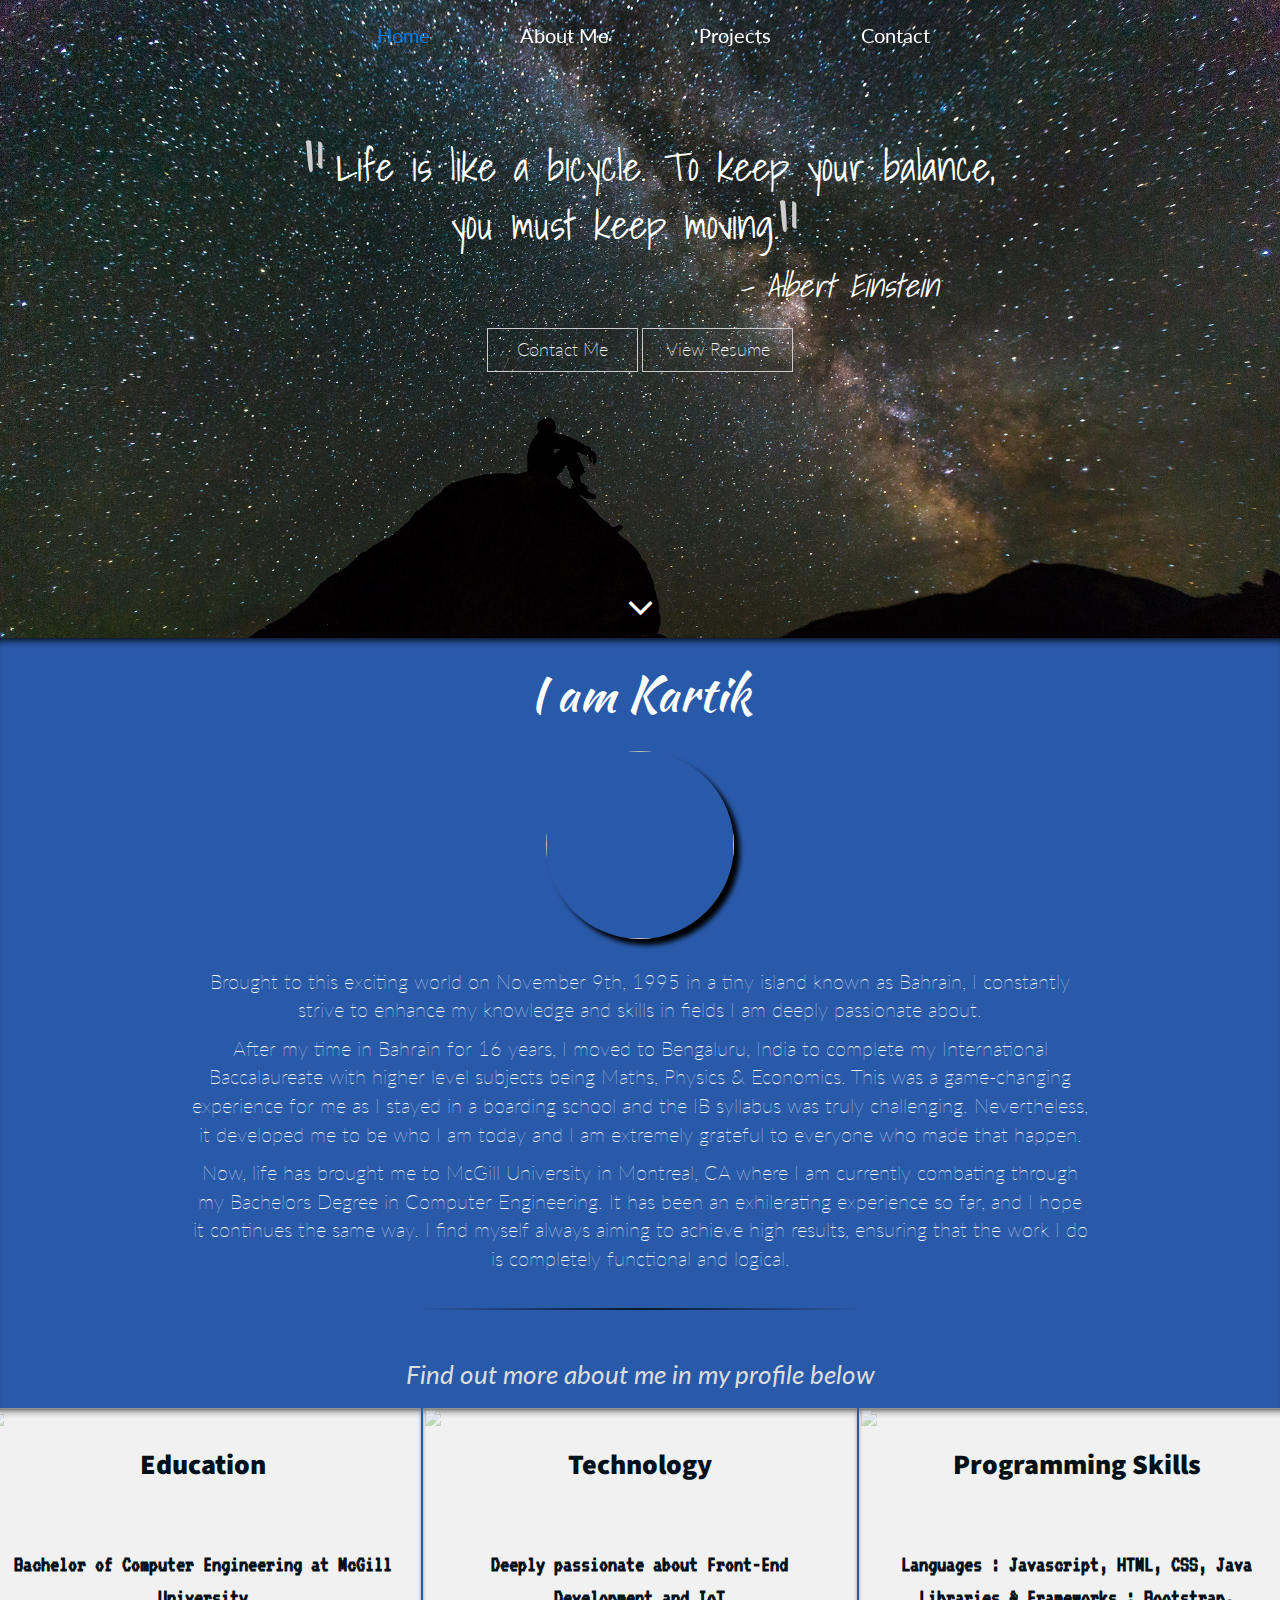
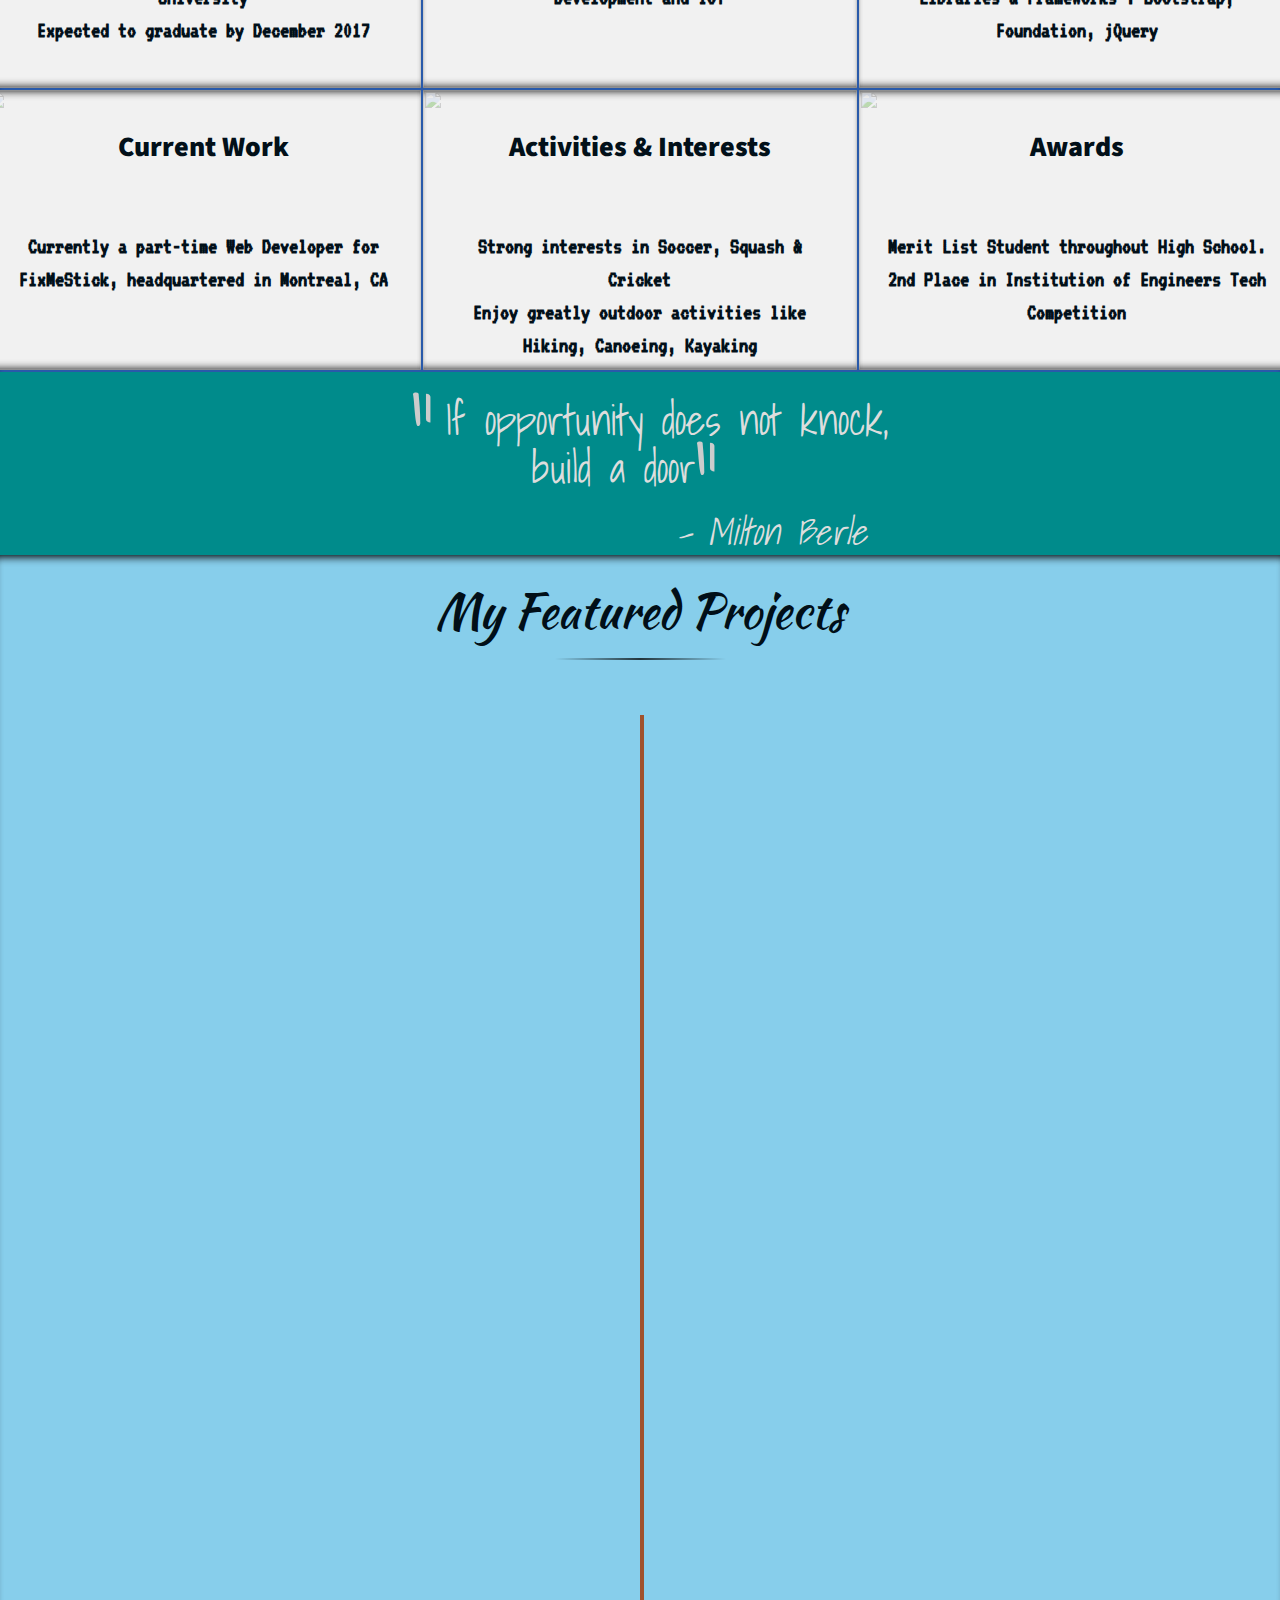
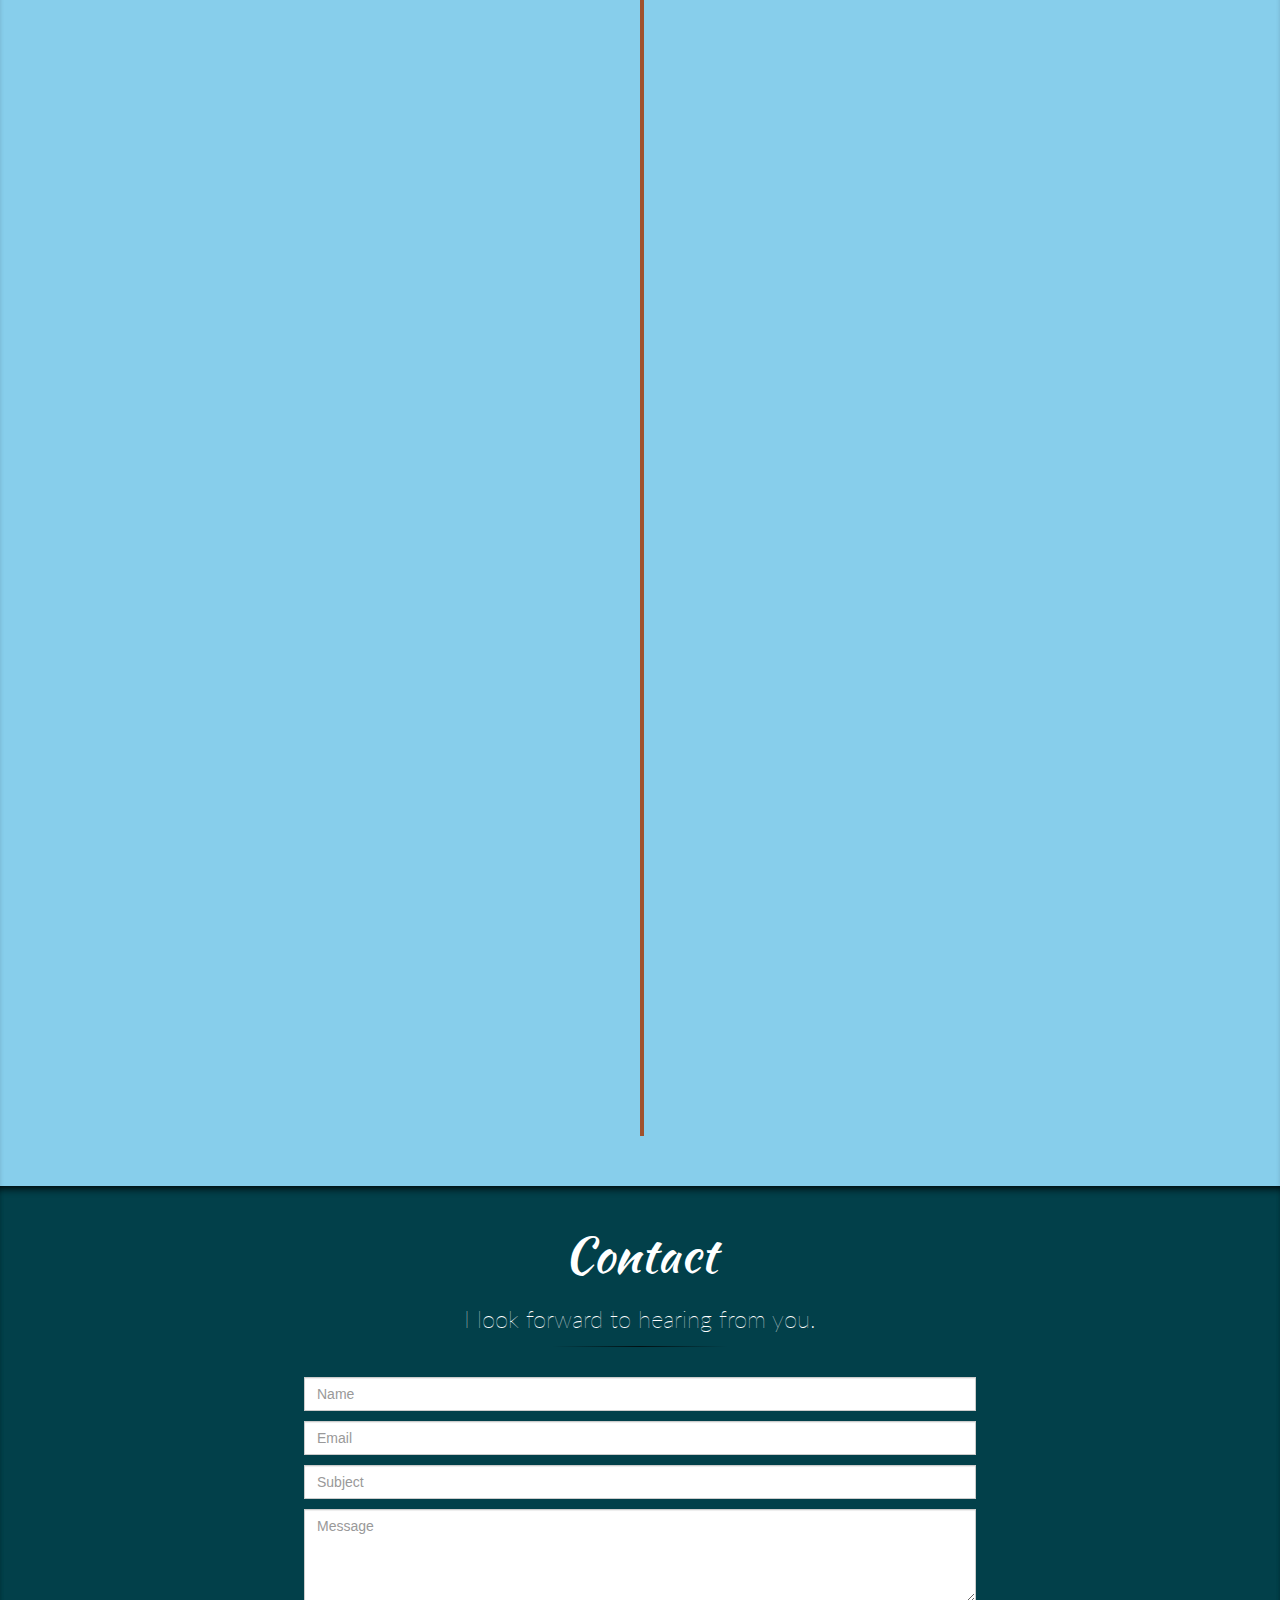
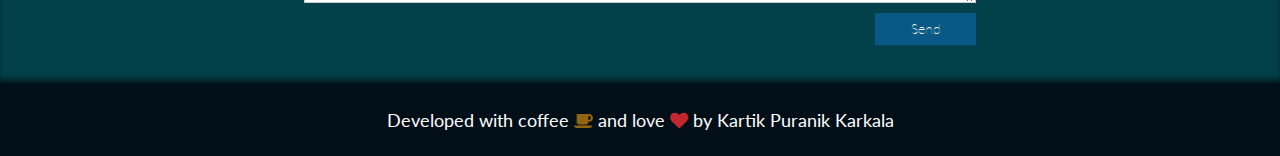
==== commit c3e88f5a: "bug fixes and updated links" ====
--- a/index.html
+++ b/index.html
@@ -35,16 +35,16 @@
 			<div class="navbar-collapse collapse" id="navbarCollapse">
 				<ul class="nav navbar-nav" id="myNavbar">
 					<li class="active lift-up">
-						<a id="home-button" >Home</a>
+						<a id="home-button" href="#myPortfolio">Home</a>
 					</li>
 					<li class="lift-up">
-						<a id="about-button" >About Me</a>
+						<a id="about-button" href="#about">About Me</a>
 					</li>
 					<li class="lift-up">
-						<a id="projects-button" >Projects</a>
+						<a id="projects-button" href="#myProjects">Projects</a>
 					</li>
 					<li class="lift-up">
-						<a id="contact-button" >Contact</a>
+						<a id="contact-button" href="#myContact">Contact</a>
 					</li>
 				</ul>
 			</div>
@@ -190,9 +190,11 @@
 						</div>
 						<div class="timeline-content panelRed">
 							<h2>FixMeStick Website </h2><span>June - August 2016</span>
-							<p>FixMeStick is an external, hardware device, for PC & Mac, that runs before your computer starts enabling it to remove viruses, spyware, trojans, rootkits, and malware that anti-virus programs often cannot. At FixMeStick, I redesigned and deployed the latest version of the website using Bootstrap, HTML, CSS & JavaScript. This lead to an increase in conversion rates, which drives me further to develop changes regularly and run A/B tests to prove validity of design choice. </p>						
+							<p>FixMeStick is an external, hardware device, for PC & Mac, that runs before your computer starts enabling it to remove viruses, spyware, trojans, rootkits, and malware that anti-virus programs often cannot. At FixMeStick, I redesigned and deployed the latest version of the website using Bootstrap, HTML, CSS & JavaScript. This lead to an increase in conversion rates, which drives me further to develop changes regularly and run A/B tests to prove validity of design choice. </p>
+							<div class="linker"><i class="fa fa-hand-o-right" aria-hidden="true"></i><a href="https://www.fixmestick.com">Click to view my work on the website</a></div>				
 						</div>
 						<div class="timeline-images panelOne-images">
+							<i class="fa fa-reply" aria-hidden="true"></i><span>Click on each image</span>
 							<img class="fixmestick-img web1" src="images/fixmestick-web.png" />
 							<img class="fixmestick-img web2" src="images/fixmestick-web-2.png" />
 							<img class="fixmestick-img web3" src="images/fixmestick-web-3.png" />
@@ -211,9 +213,11 @@
 								<li>Developed orientation controls source code in Lua for controlling the Myo to carry out the right commands after reading human gestures.</li>
 								<li>Networked and enhanced interest for future hackathons; seeked guidance from mentors who appreciated the concept and motivated us throughout.</li>
 							</ul>
+							<!--<div class="linker"><i class="fa fa-hand-o-right" aria-hidden="true"></i><a href="https://github.com/puranik9/diVRse-WearHacks-Toronto">Check it out on Github</a></div>-->	
 						</div>
 						<div class="timeline-images panelTwo-images">
-							<img class="divrse" src="images/divrse.png" />
+							<!--<img class="divrse" src="images/divrse.png" />-->
+							<iframe width="464" height="278" src="https://www.youtube.com/embed/4UGAoWb3Ga0?theme=light&rel=0&autoplay=0&controls=0&showinfo=0&loop=0&hd=1&modestbranding=0&playersinline=0&vq=hd1080&disablekb=1&enablejsapi=1" frameborder="0" allowfullscreen></iframe>
 							<img class="divrse divrse-oculus" src="images/divrse-2.jpg" />
 							<img class="divrse divrse-myo" src="images/divrse-3.jpg" />
 						</div>
@@ -229,14 +233,15 @@
 							<ul>
 								<li>Built a simple and robust mechanical design for HungryBot, with a strong claw mechanism to capture the flags. Contributed in source code of navigation, odometer and obstacle avoidance modules. </li>
 								<li>Regularly underwent testing for HungryBot, ensuring that the modules were generating valid outputs. Additionally, completed a chunk of the documentation required for the mechanical and the software divisions.</li>
-							</ul>													
+							</ul>
+							<!--<div class="linker"><i class="fa fa-hand-o-right" aria-hidden="true"></i><a href="https://github.com/kevin-nam/HungryBot">Check it out on Github</a></div>-->														
 						</div>
 						<div class="timeline-images panelThree-images">
 							<img class="robot" src="images/robot-main.jpg" />
 							<img class="robot robot-vertical" src="images/robot-main4.jpg" />
-							<img class="robot robot-spread" src="images/robot-main3.jpg" />
+							<!--<img class="robot robot-spread" src="images/robot-main3.jpg" />
 							<img class="robot robot-horizontal" src="images/robot-main5.jpg" />
-							<img class="robot lego" src="images/lego.png" />
+							<img class="robot lego" src="images/lego.png" />-->
 						</div>
 					</div>
 					<div class="timeline-block" id="ise-block">
@@ -250,7 +255,8 @@
 							<ul>
 								<li>Co-designed and developed the UI in Java using MVC architecture.</li>
 								<li>Mainly involved in the documentation and testing sections of the project</li>
-							</ul>	
+							</ul>
+							<!--<div class="linker"><i class="fa fa-hand-o-right" aria-hidden="true"></i><a href="#">Check it out on Github</a></div>-->	
 						</div>
 						<div class="timeline-images panelFour-images">
 							<img class="bomberman" src="images/bomberman.png" />
@@ -295,6 +301,7 @@
 				    <textarea name="Message" rows="4" class="form-control message-form" placeholder="Message"></textarea>
 				  </div>
 				  <button type="submit" class="btn btn-default">Send</button>
+				  <input type="hidden" name="_next" value="thanks.html" />
 			</form>
 		</div>
 	</div>
--- a/css/main.css
+++ b/css/main.css
@@ -6,9 +6,6 @@
 body {
 	position: relative;
   overflow-x: hidden;
-}
-
-nav {
 }
 
 .portfolio-banner {
@@ -212,6 +209,12 @@
 	background: #010F18;
 }
 
+.shrink .navbar-nav>.active>a {
+  color: #007ae5;
+  background: #010F18;
+  box-shadow: none;
+}
+
 @media only screen and (max-width: 767px) {
   .navbar {background: #010F18; height: 54px;} 
   .navbar-toggle {margin-top: 10px;cursor: pointer;}
@@ -288,7 +291,7 @@
     margin: 5px 0;
     left: 0;
   }
-  .timeline-images .divrse-oculus, .timeline-images .divrse-myo, .timeline-images .robot-spread, .timeline-images .robot-horizontal, .timeline-images .lego {
+  .timeline-images .divrse-oculus, .timeline-images .divrse-myo /*.timeline-images .robot-spread, .timeline-images .robot-horizontal, .timeline-images .lego*/ {
     display: none;
   }
   .projects .timeline-block {
@@ -422,16 +425,16 @@
   .timeline-images .robot {
     width: 45%;
     height: 26%;
+    top: 12%;
     right: 0%;
-    top: 12%;
   }
   .timeline-images .robot-vertical {
-    width: 15%;
-    height: 26%;
-    top: 38%;
-    right: 0%;
-  }
-   .timeline-images .robot-spread {
+    width: 20%;
+    height: 30%;
+    top: 40%;
+    right: 13%;
+  }
+  /*.timeline-images .robot-spread {
     top: initial;
     bottom: 10%;
     width: 45%;
@@ -446,7 +449,7 @@
   }
    .timeline-images .lego {
     display: none;
-  }
+  }*/
   .timeline-images .bomberman {
     width: 44%;
     height: 40%;
@@ -525,18 +528,117 @@
     bottom: 2.5%;
   }
   .timeline-images .robot {
+    top: 6%;
+    right: 3.5%;
+  }
+  .timeline-images .robot-vertical {
+    top: 46%;
+    right: 14.5%;
+  }
+  /*.timeline-images .robot-spread {
+    top: initial;
+    bottom: 0%;
     width: 42%;
-    height: 34%;
-    right: 1.5%;
+    height: 40%;
+   }
+   .timeline-images .robot-horizontal {
+    width: 33.5%;
+    height: 22%;
+    right: 10%;
+    top: 40%;
+  }
+   .timeline-images .lego {
+    display: none;
+  }*/
+  .timeline-images .bomberman {
+    width: 44%;
+    height: 40%;
+    margin: 5px 0;
+    top: 8%;
+  }
+  .timeline-images .bomberman-mvc {
+    top: 53%;
+    left: 0.2%;
+  }
+  .timeline-block .timeline-icon {
+    left: 46.9%;
+  }
+  .portfolio-banner {
+    background: transparent url(../images/banner-background.jpg) center no-repeat;
+    background-position: -408px -260px;
+  }
+  .about-me .about-content {
+    margin: 0 16px;
+  }
+  .about-me .about-content p {
+    bottom: 188px;
+    font-size: 22px;
+  }
+  .about-me .item-circle h4 {
+    bottom: 248px;
+    font-size: 24px;
+  } 
+  #navbarCollapse .navbar-nav {
+    margin-left: 15.5%;
+  }
+  .quote-container .quote {
+    margin: 2% auto 6%;
+  }
+  .quote-container .quote h2 {
+    font-size: 40px;
+  }
+}
+
+@media only screen and (min-width: 1046px) and (max-width: 1199px) {
+  #navbarCollapse .navbar-nav {
+    margin-left: 15.5%;
+  }
+  .portfolio-banner {
+    background: transparent url(../images/banner-background.jpg) center no-repeat;
+    background-position: -354px -264px;
+  }
+  .timeline-images .web1 {
+    right: 0%;
+    top: 8%;
+  }
+  .timeline-images .web2 {
+    right: -2%;
+    top: 22%;
+  }
+  .timeline-images .web3 {
+    right: -4%;
+    top: 34%;
+  }
+  .timeline-images .divrse {
+    top: 2%;
+    left: 1%;
+    margin-top: 2%;
+  }
+  .timeline-images .divrse-oculus {
+    top: initial;
+    bottom: 32%;
+    left: 7.5%;
+  }
+  .timeline-images .divrse-myo {
+    top: initial;
+    bottom: 3%;
+    left: 7.5%;
+  }
+  .timeline-block .timeline-icon {
+    left: 46.8%;
+  }
+  .timeline-images .lego {
+    display: none;
+  }
+  .timeline-images .robot {
     top: 6%;
+    right: 3.5%;
   }
   .timeline-images .robot-vertical {
-    width: 12%;
-    height: 26%;
-    top: 40%;
-    right: 1.5%;
-  }
-   .timeline-images .robot-spread {
+    top: 46%;
+    right: 14.5%;
+  }
+  /*.timeline-images .robot-spread {
     top: initial;
     bottom: 0%;
     width: 42%;
@@ -549,120 +651,12 @@
     right: 10%;
     top: 40%;
   }
-   .timeline-images .lego {
-    display: none;
-  }
-  .timeline-images .bomberman {
-    width: 44%;
-    height: 40%;
-    margin: 5px 0;
-    top: 8%;
-  }
-  .timeline-images .bomberman-mvc {
-    top: 53%;
-    left: 0.2%;
-  }
-  .timeline-block .timeline-icon {
-    left: 46.9%;
-  }
-  .portfolio-banner {
-    background: transparent url(../images/banner-background.jpg) center no-repeat;
-    background-position: -408px -260px;
-  }
-  .about-me .about-content {
-    margin: 0 16px;
-  }
-  .about-me .about-content p {
-    bottom: 188px;
-    font-size: 22px;
-  }
-  .about-me .item-circle h4 {
-    bottom: 248px;
-    font-size: 24px;
-  } 
-  #navbarCollapse .navbar-nav {
-    margin-left: 15.5%;
-  }
-  .quote-container .quote {
-    margin: 2% auto 6%;
-  }
-  .quote-container .quote h2 {
-    font-size: 40px;
-  }
-}
-
-@media only screen and (min-width: 1046px) and (max-width: 1199px) {
-  #navbarCollapse .navbar-nav {
-    margin-left: 15.5%;
-  }
-  .portfolio-banner {
-    background: transparent url(../images/banner-background.jpg) center no-repeat;
-    background-position: -354px -264px;
-  }
-  .timeline-images .web1 {
-    right: 0%;
-    top: 8%;
-  }
-  .timeline-images .web2 {
-    right: -2%;
-    top: 22%;
-  }
-  .timeline-images .web3 {
-    right: -4%;
-    top: 34%;
-  }
-  .timeline-images .divrse {
-    top: 2%;
-    left: 1%;
-    margin-top: 2%;
-  }
-  .timeline-images .divrse-oculus {
-    top: initial;
-    bottom: 32%;
-    left: 7.5%;
-  }
-  .timeline-images .divrse-myo {
-    top: initial;
-    bottom: 3%;
-    left: 7.5%;
-  }
-  .timeline-block .timeline-icon {
-    left: 46.8%;
-  }
-  .timeline-images .lego {
-    display: none;
-  }
-  .timeline-images .robot {
-    width: 42%;
-    height: 34%;
-    right: 1.5%;
-    top: 6%;
-  }
-  .timeline-images .robot-vertical {
-    width: 12%;
-    height: 26%;
-    top: 40%;
-    right: 1.5%;
-  }
-   .timeline-images .robot-spread {
-    top: initial;
-    bottom: 0%;
-    width: 42%;
-    height: 40%;
-    right: 1.5%;
-   }
-   .timeline-images .robot-horizontal {
-    width: 33.5%;
-    height: 22%;
-    right: 10%;
-    top: 40%;
-  }
   .timeline-images .bomberman {
     width: 44%;
     height: 40%;
     margin: 5px 0;
     top: 6%;
-  }
+  }*/
   .timeline-images .bomberman-mvc {
     top: 50%;
     left: 0.2%;
@@ -676,20 +670,11 @@
   .portfolio-banner {
     height: 638px;
   }
-  .timeline-images .robot {
-    right: 0;
-    top: 0;
-  }
-  .timeline-images .robot-vertical {
-    right: 0;
-    top: initial;
-    bottom: 0;
-  }
-  .timeline-images .robot-spread {
+  /*.timeline-images .robot-spread {
     right:10%;
     top: initial;
     bottom: 0;
-    width: 404px;
+    width: 360px;
     height: 306px;
   }
   .timeline-images .robot-horizontal {
@@ -701,7 +686,7 @@
   .timeline-images .lego {
     right: 40.5%;
     top: 5px;
-  }
+  }*/
   .quote-container .quote {
     margin: 2% auto 5%;
   }
@@ -805,11 +790,17 @@
 	color: #fff;
 	font-family: 'Lato', sans-serif;
   cursor: pointer;
+  box-shadow: none;
+}
+
+.navbar-inverse .navbar-nav>.active>a:focus, .navbar-inverse .navbar-nav>.active>a:visited {
+  background: none;
+  color: #007ae5;
 }
 
 .navbar-inverse .navbar-nav li a:hover {
 	color: #1E90FF;
-  background: none;
+  box-shadow: none;
 }
 
 .about-me {
@@ -900,13 +891,13 @@
 	overflow: hidden;
 	margin-bottom: 2px;
   box-shadow: inset  0 -7px 8px -6px #111,
-        inset  0 7px 8px -6px #111; /*Upper inset box-shadow to be removed with TSC banner image*/
+        inset  0 7px 8px -6px #111; 
   -webkit-box-shadow: inset  0 -7px 8px -6px #111,
-            inset  0 7px 8px -6px #111; /*Upper inset box-shadow to be removed with TSC banner image*/
+            inset  0 7px 8px -6px #111; 
   -moz-box-shadow: inset  0 -7px 8px -6px #111,
-           inset  0 7px 8px -6px #111; /*Upper inset box-shadow to be removed with TSC banner image*/
+           inset  0 7px 8px -6px #111; 
   -o-box-shadow: inset  0 -7px 8px -6px #111,
-          inset  0 7px 8px -6px #111; /*Upper inset box-shadow to be removed with TSC banner image*/
+          inset  0 7px 8px -6px #111; 
 }
 
 .item-circle h4 {
@@ -1115,25 +1106,29 @@
 }
 
 .divrse {
-  width: 400px;
-  height: 240px;
-  float:left;
   position: absolute;
   border: 1px solid #333;
   box-shadow: 4px 4px 5px 0px rgba(0,0,0,0.75);
   left: 5%;
-  margin-top:7%;
+  
+}
+
+.panelTwo-images iframe {
+  float:left;
+  margin-top:4%;
+  position: absolute;
+  left: 2%;
 }
 
 .divrse-oculus {
-  bottom: 11.2%;
+  bottom: 8%;
   left: 0.2%;
   width: 268px;
   height: 188px;
 }
 
 .divrse-myo {
-  bottom: 11.2%;
+  bottom: 8%;
   left: 24%;
   width: 268px;
   height: 188px;
@@ -1158,11 +1153,28 @@
   padding: 0 5px;
 }
 
+.timeline-images i {
+  font-size: 44px;
+  right: 13%;
+  position: absolute;
+  top: 0;
+  transform: rotate(-54deg);
+}
+
+.timeline-images span {
+  font-size: 16px;
+  right: 0%;
+  position: absolute;
+  top: 5%;
+  font-style: italic;
+  font-family: 'Lato', sans-serif;
+}
+
 .robot {
-  right: -4.4%;
-  top:0;
-  width: 306px;
-  height: 168px;
+  right: 6.5%;
+  top:2%;
+  width: 360px;
+  height: 204px;
   position: absolute;
   border: 1px solid #333;
   box-shadow: 4px 4px 5px 0px rgba(0,0,0,0.75);
@@ -1171,15 +1183,15 @@
 }
 
 .robot-vertical {
-  height: 280px;
-  width: 142px;
-  bottom: 0%;
-  right: -4.4%;
+  height: 216px;
+  width: 140px;
+  bottom: 0;
+  right: 16%;
   z-index: 5;
   top: initial;
 }
 
-.robot-spread {
+/*.robot-spread {
   width: 442px;
   height: 320px;
   right: 6.25%;
@@ -1202,7 +1214,7 @@
   height: 50px;
   right: 40%;
   top: 5px;
-}
+}*/
 
 .web1 {
   right: 8%;
@@ -1230,10 +1242,31 @@
 }
 
 .timeline-content p {
-  margin: 20px 0;
+  margin: 20px 0 15px;
 	color: #fff;
   font-family: 'Lato', sans-serif;
   font-size: 16px;
+}
+
+.timeline-content a {
+  text-decoration: none;
+  color: #77c7e8;
+  cursor: pointer;
+  font-size: 15px;
+  font-family: 'Lato', sans-serif;
+}
+
+.linker {
+  margin-bottom: 20px;
+}
+
+.timeline-content i {
+  color: #010f18;
+  margin-right: 10px;
+}
+
+.timeline-content a:hover {
+  color: #FFD700;
 }
 
 .timeline-content ul {
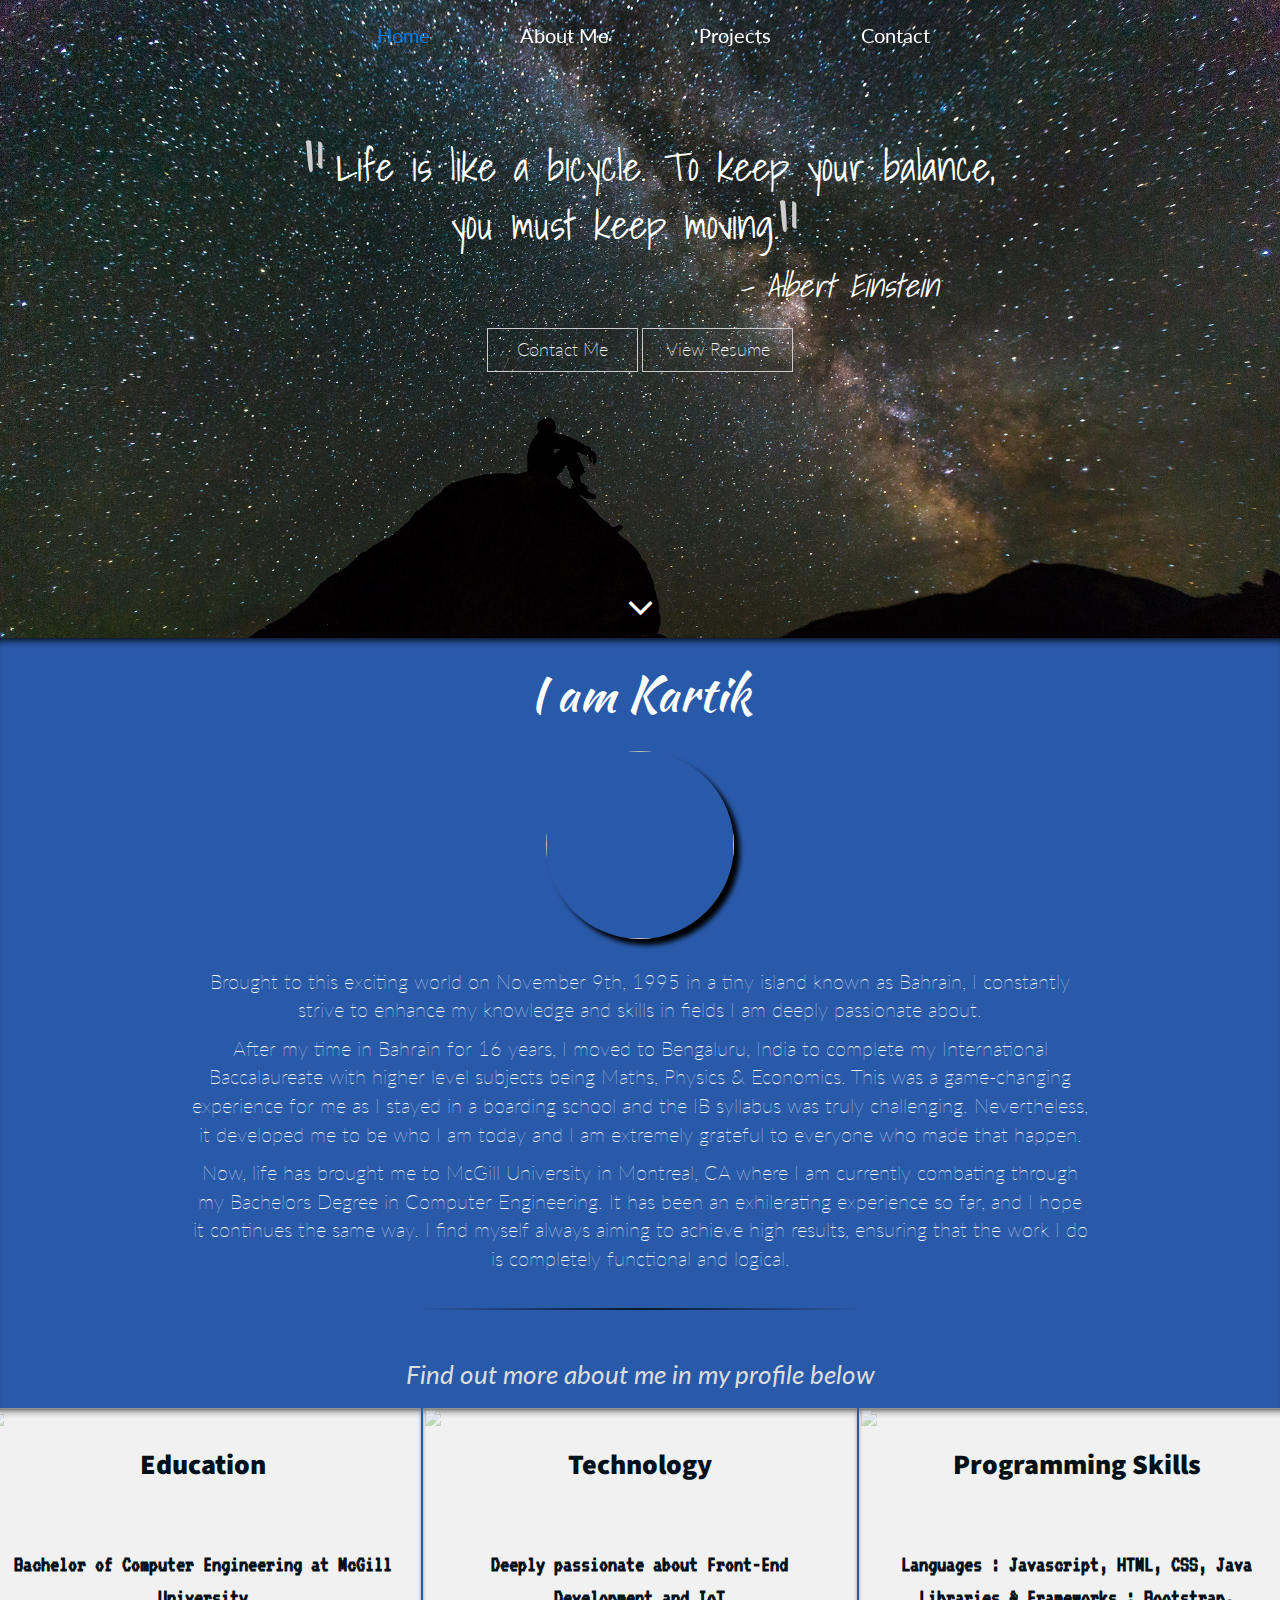
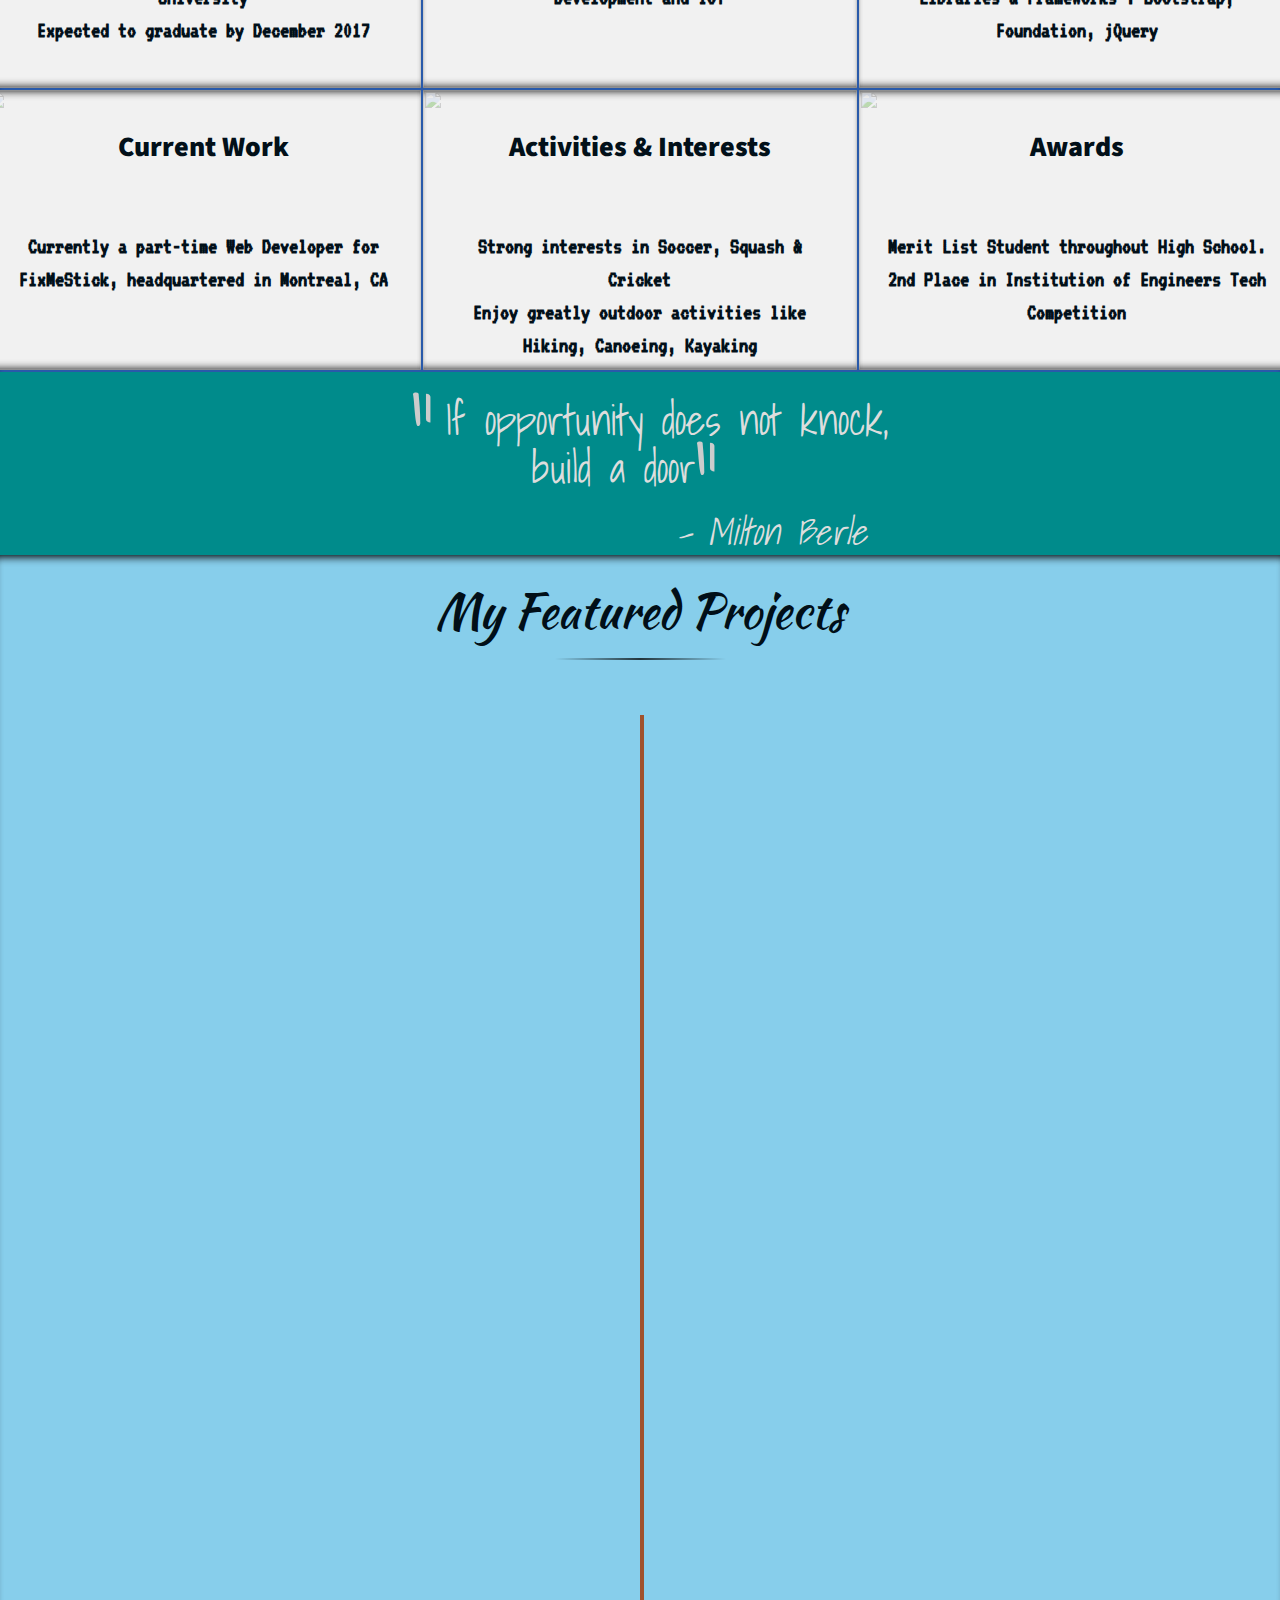
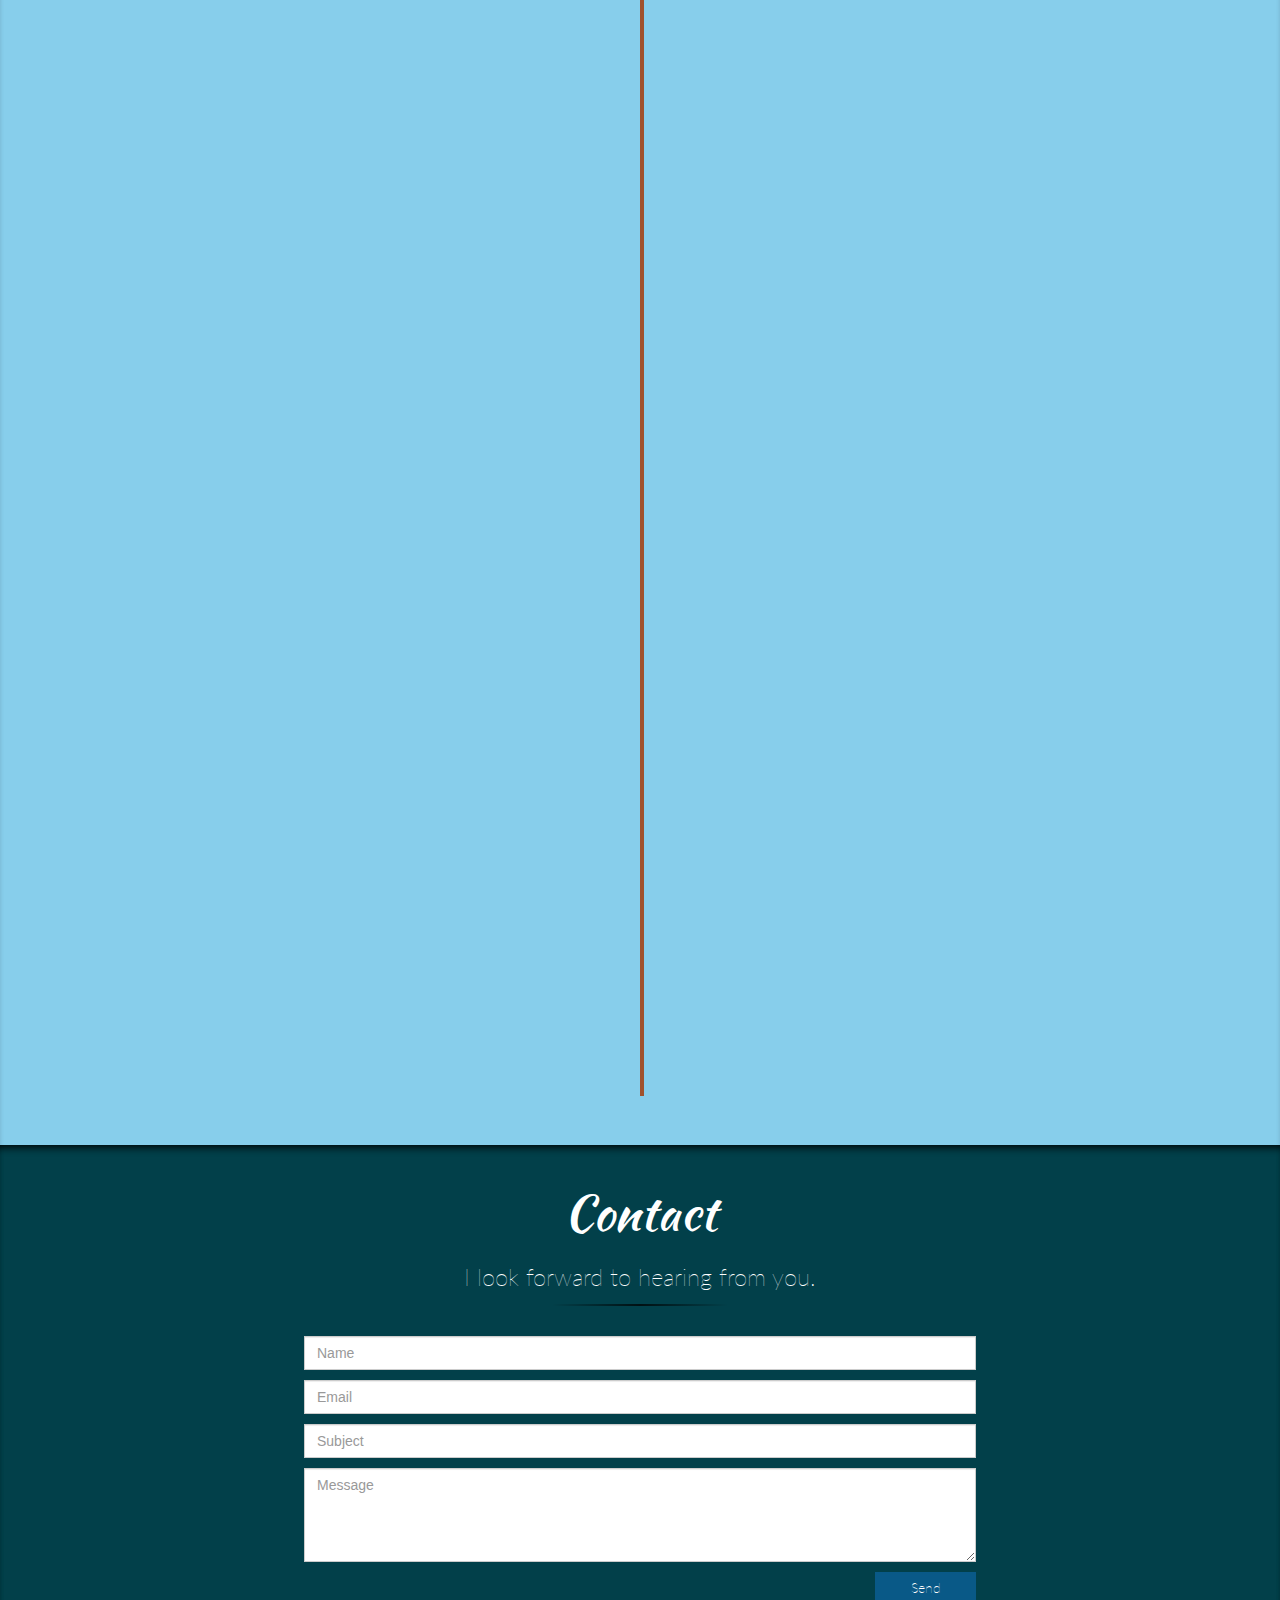
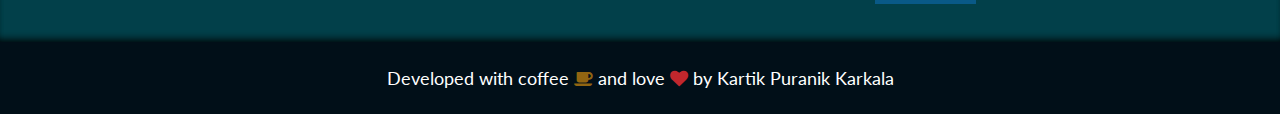
==== commit dc25c334: "Fixed resume for 2018 job applications" ====
--- a/index.html
+++ b/index.html
@@ -73,7 +73,7 @@
 			</div>
 			<div class="row banner-buttons text-center">
 				<a class="btn btn-default" id="contactMe">Contact Me</a>
-				<a class="btn btn-default" href="Kartik_Puranik_Resume.pdf">View Resume</a>
+				<a class="btn btn-default" href="RESUME/Kartik_Puranik_Karkala_Resume_Classic.pdf">View Resume</a>
 			</div>
 		</div>
 		<div class="rocket-img"> 
@@ -190,11 +190,9 @@
 						</div>
 						<div class="timeline-content panelRed">
 							<h2>FixMeStick Website </h2><span>June - August 2016</span>
-							<p>FixMeStick is an external, hardware device, for PC & Mac, that runs before your computer starts enabling it to remove viruses, spyware, trojans, rootkits, and malware that anti-virus programs often cannot. At FixMeStick, I redesigned and deployed the latest version of the website using Bootstrap, HTML, CSS & JavaScript. This lead to an increase in conversion rates, which drives me further to develop changes regularly and run A/B tests to prove validity of design choice. </p>
-							<div class="linker"><i class="fa fa-hand-o-right" aria-hidden="true"></i><a href="https://www.fixmestick.com">Click to view my work on the website</a></div>				
+							<p>FixMeStick is an external, hardware device, for PC & Mac, that runs before your computer starts enabling it to remove viruses, spyware, trojans, rootkits, and malware that anti-virus programs often cannot. At FixMeStick, I redesigned and deployed the latest version of the website using Bootstrap, HTML, CSS & JavaScript. This lead to an increase in conversion rates, which drives me further to develop changes regularly and run A/B tests to prove validity of design choice. </p>						
 						</div>
 						<div class="timeline-images panelOne-images">
-							<i class="fa fa-reply" aria-hidden="true"></i><span>Click on each image</span>
 							<img class="fixmestick-img web1" src="images/fixmestick-web.png" />
 							<img class="fixmestick-img web2" src="images/fixmestick-web-2.png" />
 							<img class="fixmestick-img web3" src="images/fixmestick-web-3.png" />
@@ -213,11 +211,9 @@
 								<li>Developed orientation controls source code in Lua for controlling the Myo to carry out the right commands after reading human gestures.</li>
 								<li>Networked and enhanced interest for future hackathons; seeked guidance from mentors who appreciated the concept and motivated us throughout.</li>
 							</ul>
-							<!--<div class="linker"><i class="fa fa-hand-o-right" aria-hidden="true"></i><a href="https://github.com/puranik9/diVRse-WearHacks-Toronto">Check it out on Github</a></div>-->	
 						</div>
 						<div class="timeline-images panelTwo-images">
-							<!--<img class="divrse" src="images/divrse.png" />-->
-							<iframe width="464" height="278" src="https://www.youtube.com/embed/4UGAoWb3Ga0?theme=light&rel=0&autoplay=0&controls=0&showinfo=0&loop=0&hd=1&modestbranding=0&playersinline=0&vq=hd1080&disablekb=1&enablejsapi=1" frameborder="0" allowfullscreen></iframe>
+							<img class="divrse" src="images/divrse.png" />
 							<img class="divrse divrse-oculus" src="images/divrse-2.jpg" />
 							<img class="divrse divrse-myo" src="images/divrse-3.jpg" />
 						</div>
@@ -233,8 +229,7 @@
 							<ul>
 								<li>Built a simple and robust mechanical design for HungryBot, with a strong claw mechanism to capture the flags. Contributed in source code of navigation, odometer and obstacle avoidance modules. </li>
 								<li>Regularly underwent testing for HungryBot, ensuring that the modules were generating valid outputs. Additionally, completed a chunk of the documentation required for the mechanical and the software divisions.</li>
-							</ul>
-							<!--<div class="linker"><i class="fa fa-hand-o-right" aria-hidden="true"></i><a href="https://github.com/kevin-nam/HungryBot">Check it out on Github</a></div>-->														
+							</ul>													
 						</div>
 						<div class="timeline-images panelThree-images">
 							<img class="robot" src="images/robot-main.jpg" />
@@ -255,8 +250,7 @@
 							<ul>
 								<li>Co-designed and developed the UI in Java using MVC architecture.</li>
 								<li>Mainly involved in the documentation and testing sections of the project</li>
-							</ul>
-							<!--<div class="linker"><i class="fa fa-hand-o-right" aria-hidden="true"></i><a href="#">Check it out on Github</a></div>-->	
+							</ul>	
 						</div>
 						<div class="timeline-images panelFour-images">
 							<img class="bomberman" src="images/bomberman.png" />
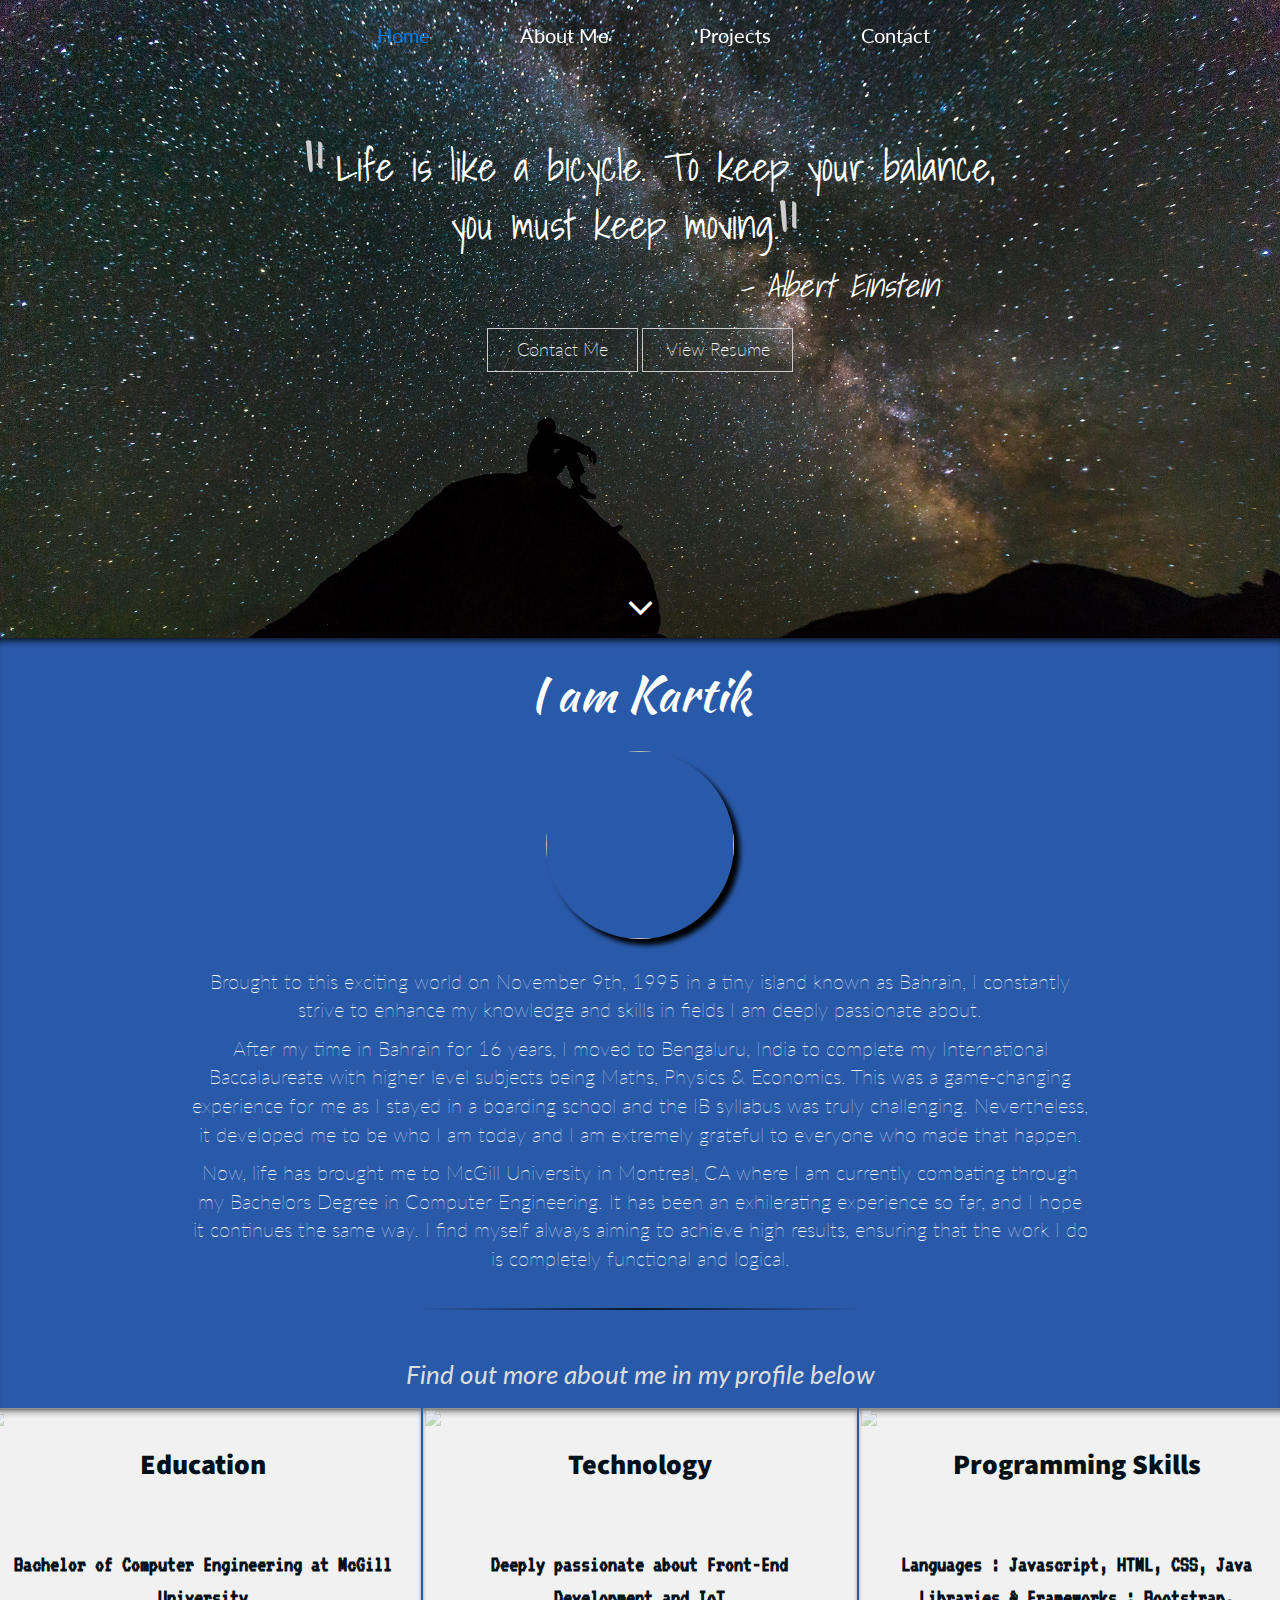
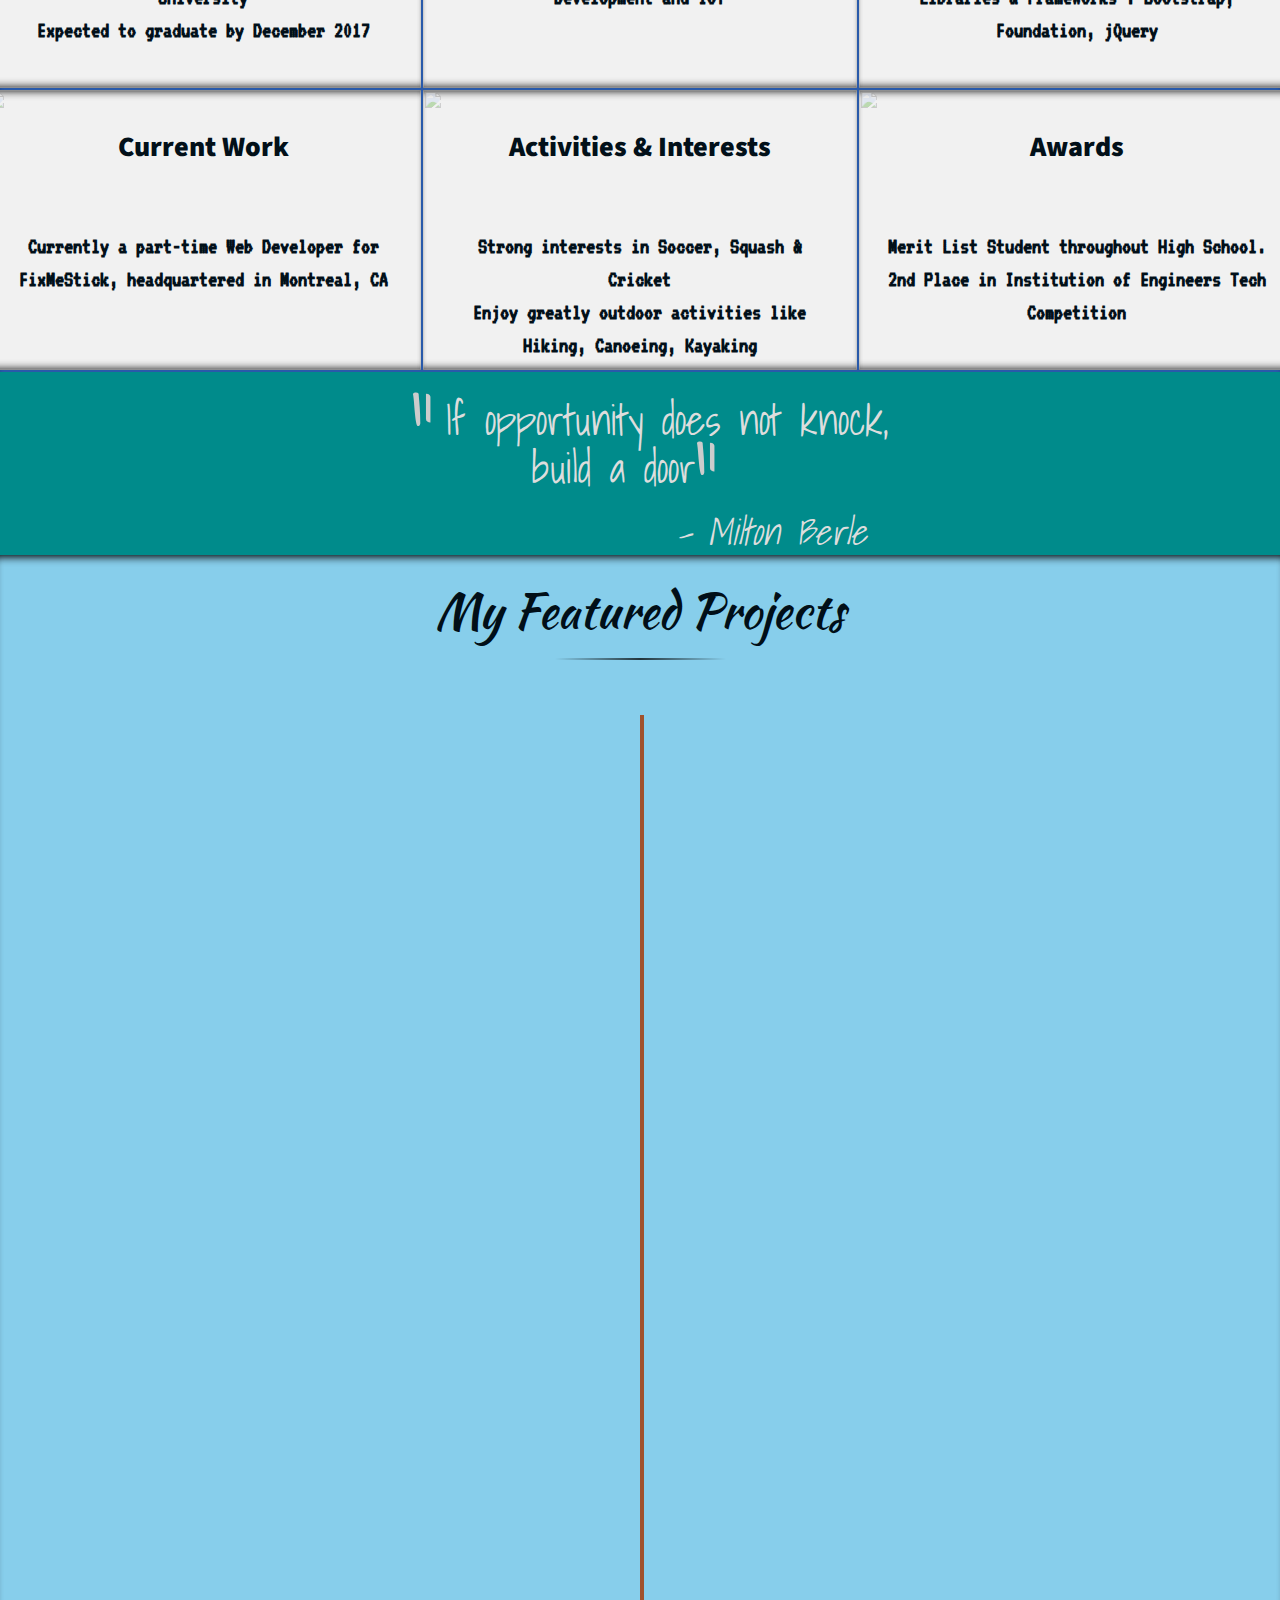
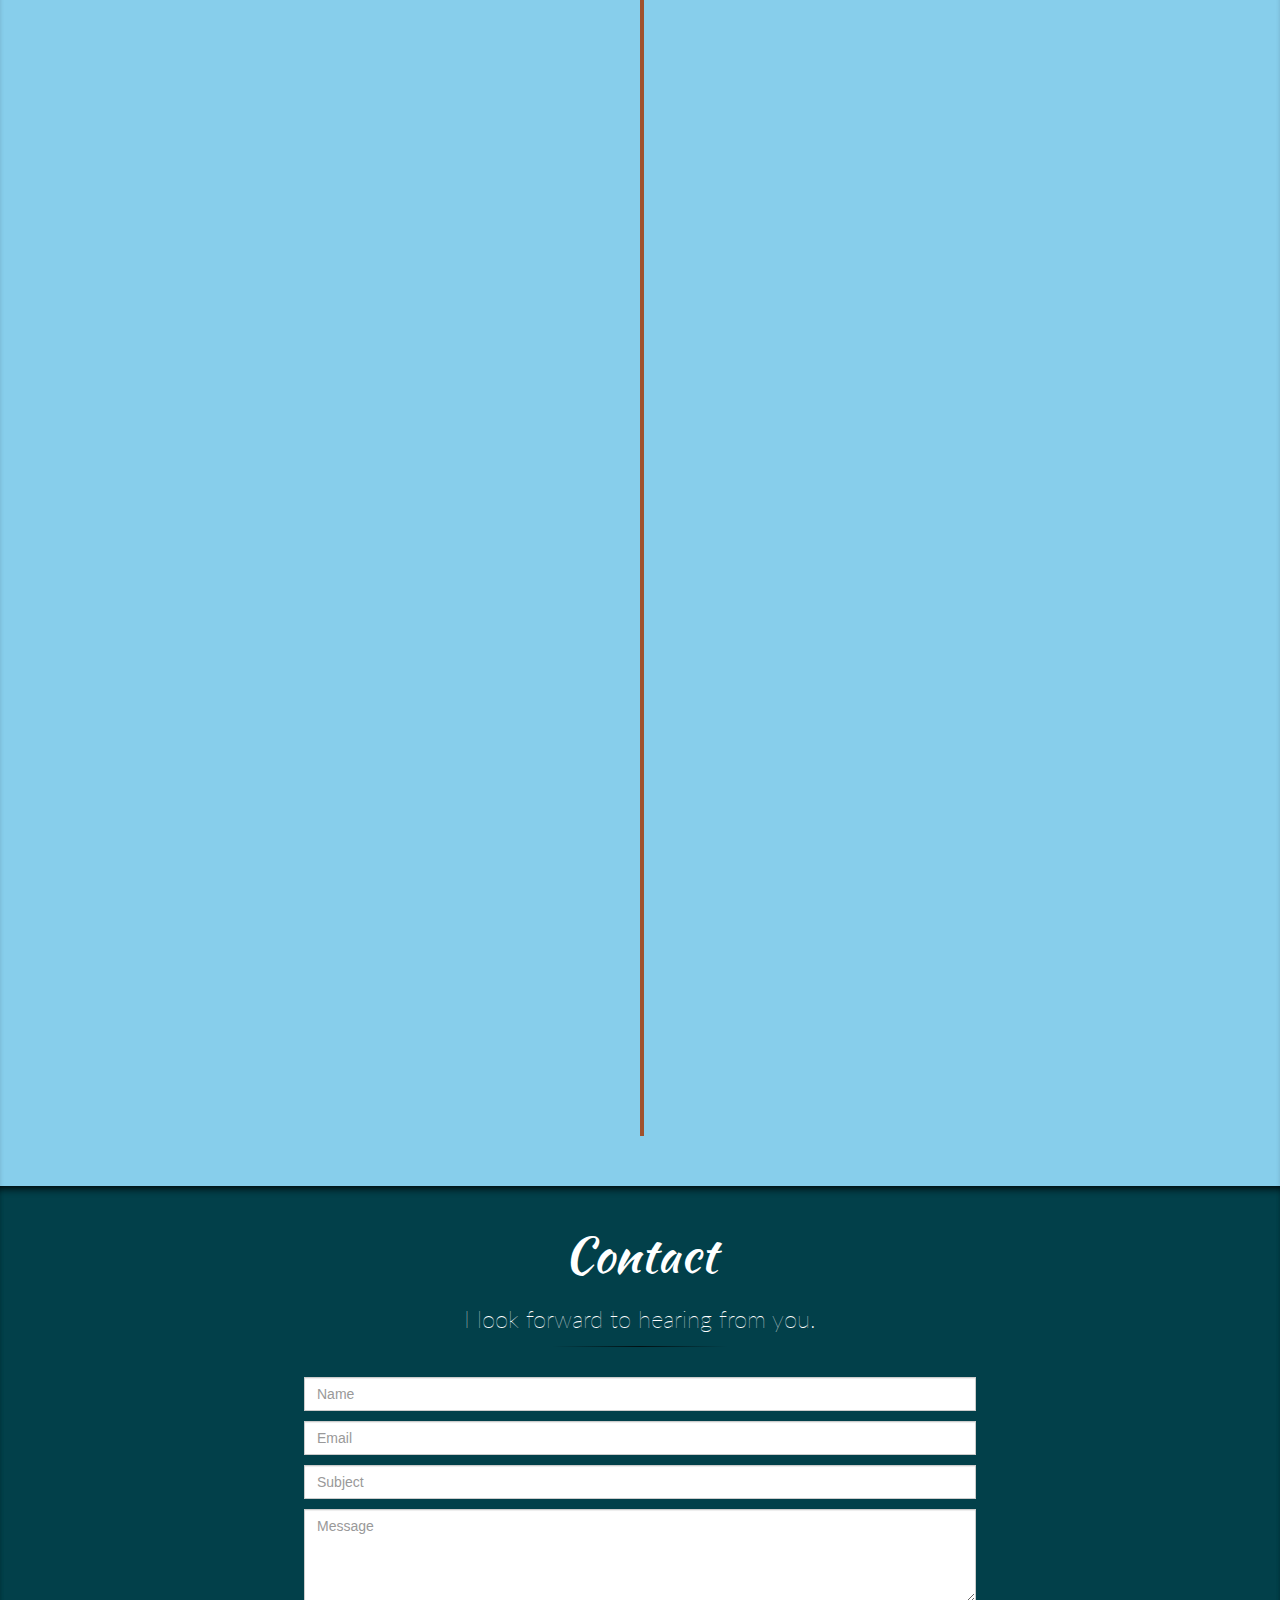
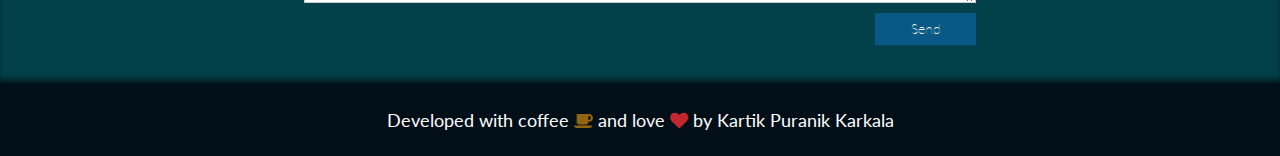
==== commit 96232d01: "Merge branch 'gh-pages' of https://github.com/puranik9/kartikpuranik.com into gh-pages" ====
--- a/index.html
+++ b/index.html
@@ -73,7 +73,7 @@
 			</div>
 			<div class="row banner-buttons text-center">
 				<a class="btn btn-default" id="contactMe">Contact Me</a>
-				<a class="btn btn-default" href="RESUME/Kartik_Puranik_Karkala_Resume_Classic.pdf">View Resume</a>
+				<a class="btn btn-default" href="Kartik_Karkala_Final_Resume.pdf">View Resume</a>
 			</div>
 		</div>
 		<div class="rocket-img"> 
@@ -190,9 +190,11 @@
 						</div>
 						<div class="timeline-content panelRed">
 							<h2>FixMeStick Website </h2><span>June - August 2016</span>
-							<p>FixMeStick is an external, hardware device, for PC & Mac, that runs before your computer starts enabling it to remove viruses, spyware, trojans, rootkits, and malware that anti-virus programs often cannot. At FixMeStick, I redesigned and deployed the latest version of the website using Bootstrap, HTML, CSS & JavaScript. This lead to an increase in conversion rates, which drives me further to develop changes regularly and run A/B tests to prove validity of design choice. </p>						
+							<p>FixMeStick is an external, hardware device, for PC & Mac, that runs before your computer starts enabling it to remove viruses, spyware, trojans, rootkits, and malware that anti-virus programs often cannot. At FixMeStick, I redesigned and deployed the latest version of the website using Bootstrap, HTML, CSS & JavaScript. This lead to an increase in conversion rates, which drives me further to develop changes regularly and run A/B tests to prove validity of design choice. </p>
+							<div class="linker"><i class="fa fa-hand-o-right" aria-hidden="true"></i><a href="https://www.fixmestick.com">Click to view my work on the website</a></div>				
 						</div>
 						<div class="timeline-images panelOne-images">
+							<i class="fa fa-reply hidden-xs" aria-hidden="true"></i><span class="hidden-xs">Click on each image</span>
 							<img class="fixmestick-img web1" src="images/fixmestick-web.png" />
 							<img class="fixmestick-img web2" src="images/fixmestick-web-2.png" />
 							<img class="fixmestick-img web3" src="images/fixmestick-web-3.png" />
@@ -211,9 +213,11 @@
 								<li>Developed orientation controls source code in Lua for controlling the Myo to carry out the right commands after reading human gestures.</li>
 								<li>Networked and enhanced interest for future hackathons; seeked guidance from mentors who appreciated the concept and motivated us throughout.</li>
 							</ul>
+							<!--<div class="linker"><i class="fa fa-hand-o-right" aria-hidden="true"></i><a href="https://github.com/puranik9/diVRse-WearHacks-Toronto">Check it out on Github</a></div>-->	
 						</div>
 						<div class="timeline-images panelTwo-images">
-							<img class="divrse" src="images/divrse.png" />
+							<!--<img class="divrse" src="images/divrse.png" />-->
+							<iframe width="464" height="278" src="https://www.youtube.com/embed/4UGAoWb3Ga0?theme=light&rel=0&autoplay=0&controls=0&showinfo=0&loop=0&hd=1&modestbranding=0&playersinline=0&vq=hd1080&disablekb=1&enablejsapi=1" frameborder="0" allowfullscreen></iframe>
 							<img class="divrse divrse-oculus" src="images/divrse-2.jpg" />
 							<img class="divrse divrse-myo" src="images/divrse-3.jpg" />
 						</div>
@@ -229,7 +233,8 @@
 							<ul>
 								<li>Built a simple and robust mechanical design for HungryBot, with a strong claw mechanism to capture the flags. Contributed in source code of navigation, odometer and obstacle avoidance modules. </li>
 								<li>Regularly underwent testing for HungryBot, ensuring that the modules were generating valid outputs. Additionally, completed a chunk of the documentation required for the mechanical and the software divisions.</li>
-							</ul>													
+							</ul>
+							<!--<div class="linker"><i class="fa fa-hand-o-right" aria-hidden="true"></i><a href="https://github.com/kevin-nam/HungryBot">Check it out on Github</a></div>-->														
 						</div>
 						<div class="timeline-images panelThree-images">
 							<img class="robot" src="images/robot-main.jpg" />
@@ -250,7 +255,8 @@
 							<ul>
 								<li>Co-designed and developed the UI in Java using MVC architecture.</li>
 								<li>Mainly involved in the documentation and testing sections of the project</li>
-							</ul>	
+							</ul>
+							<!--<div class="linker"><i class="fa fa-hand-o-right" aria-hidden="true"></i><a href="#">Check it out on Github</a></div>-->	
 						</div>
 						<div class="timeline-images panelFour-images">
 							<img class="bomberman" src="images/bomberman.png" />
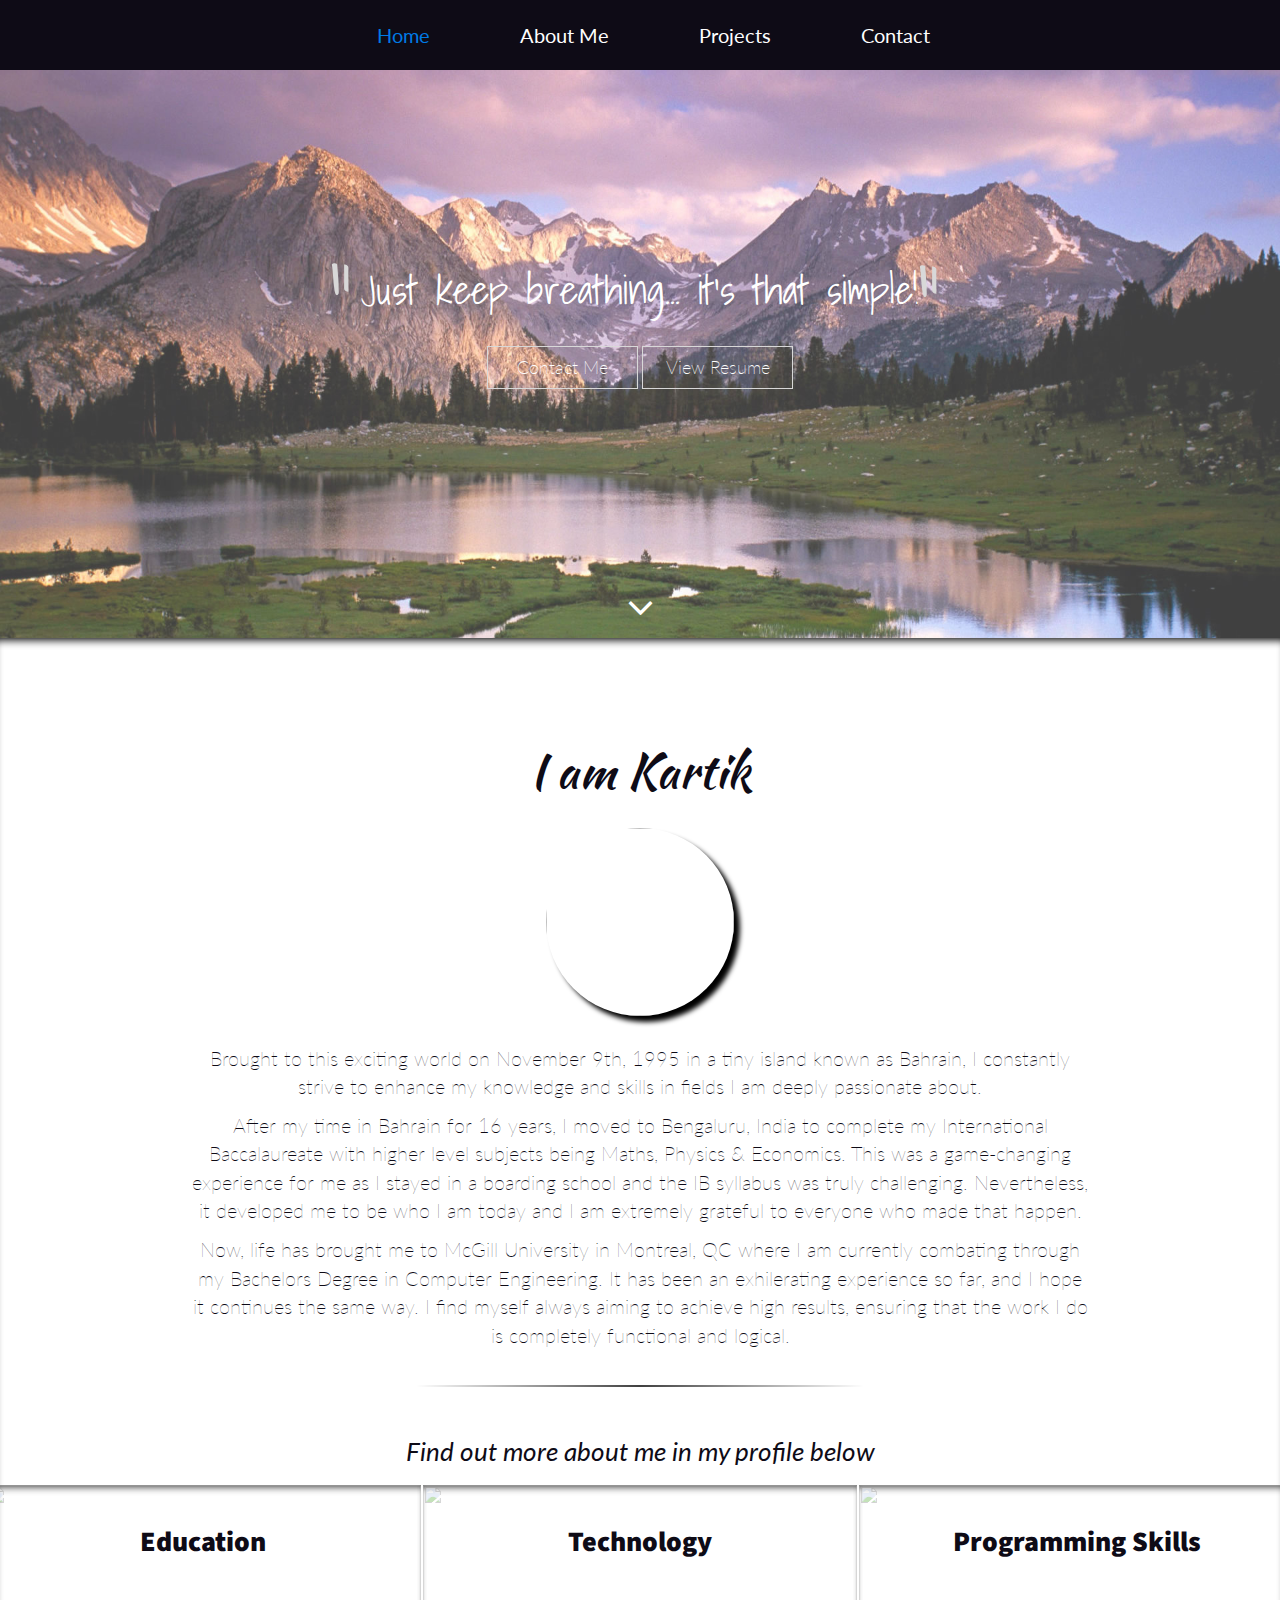
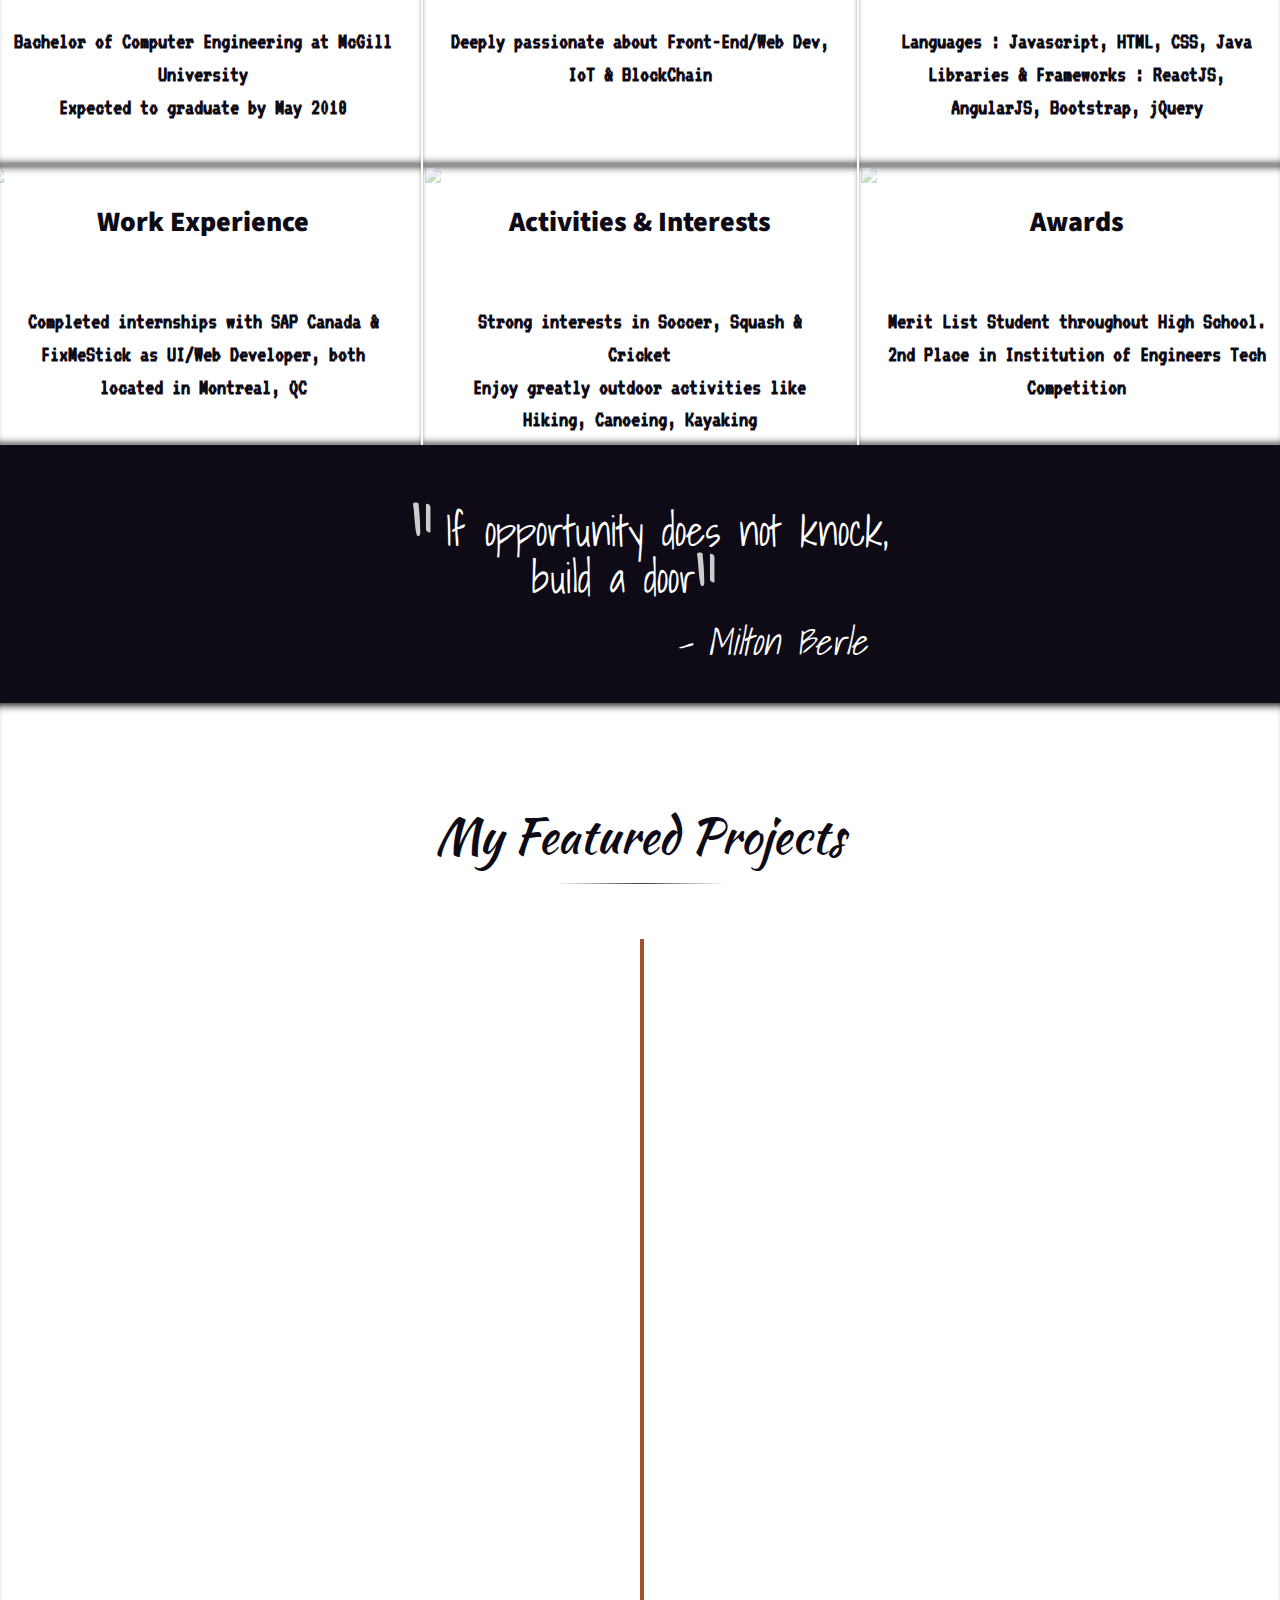
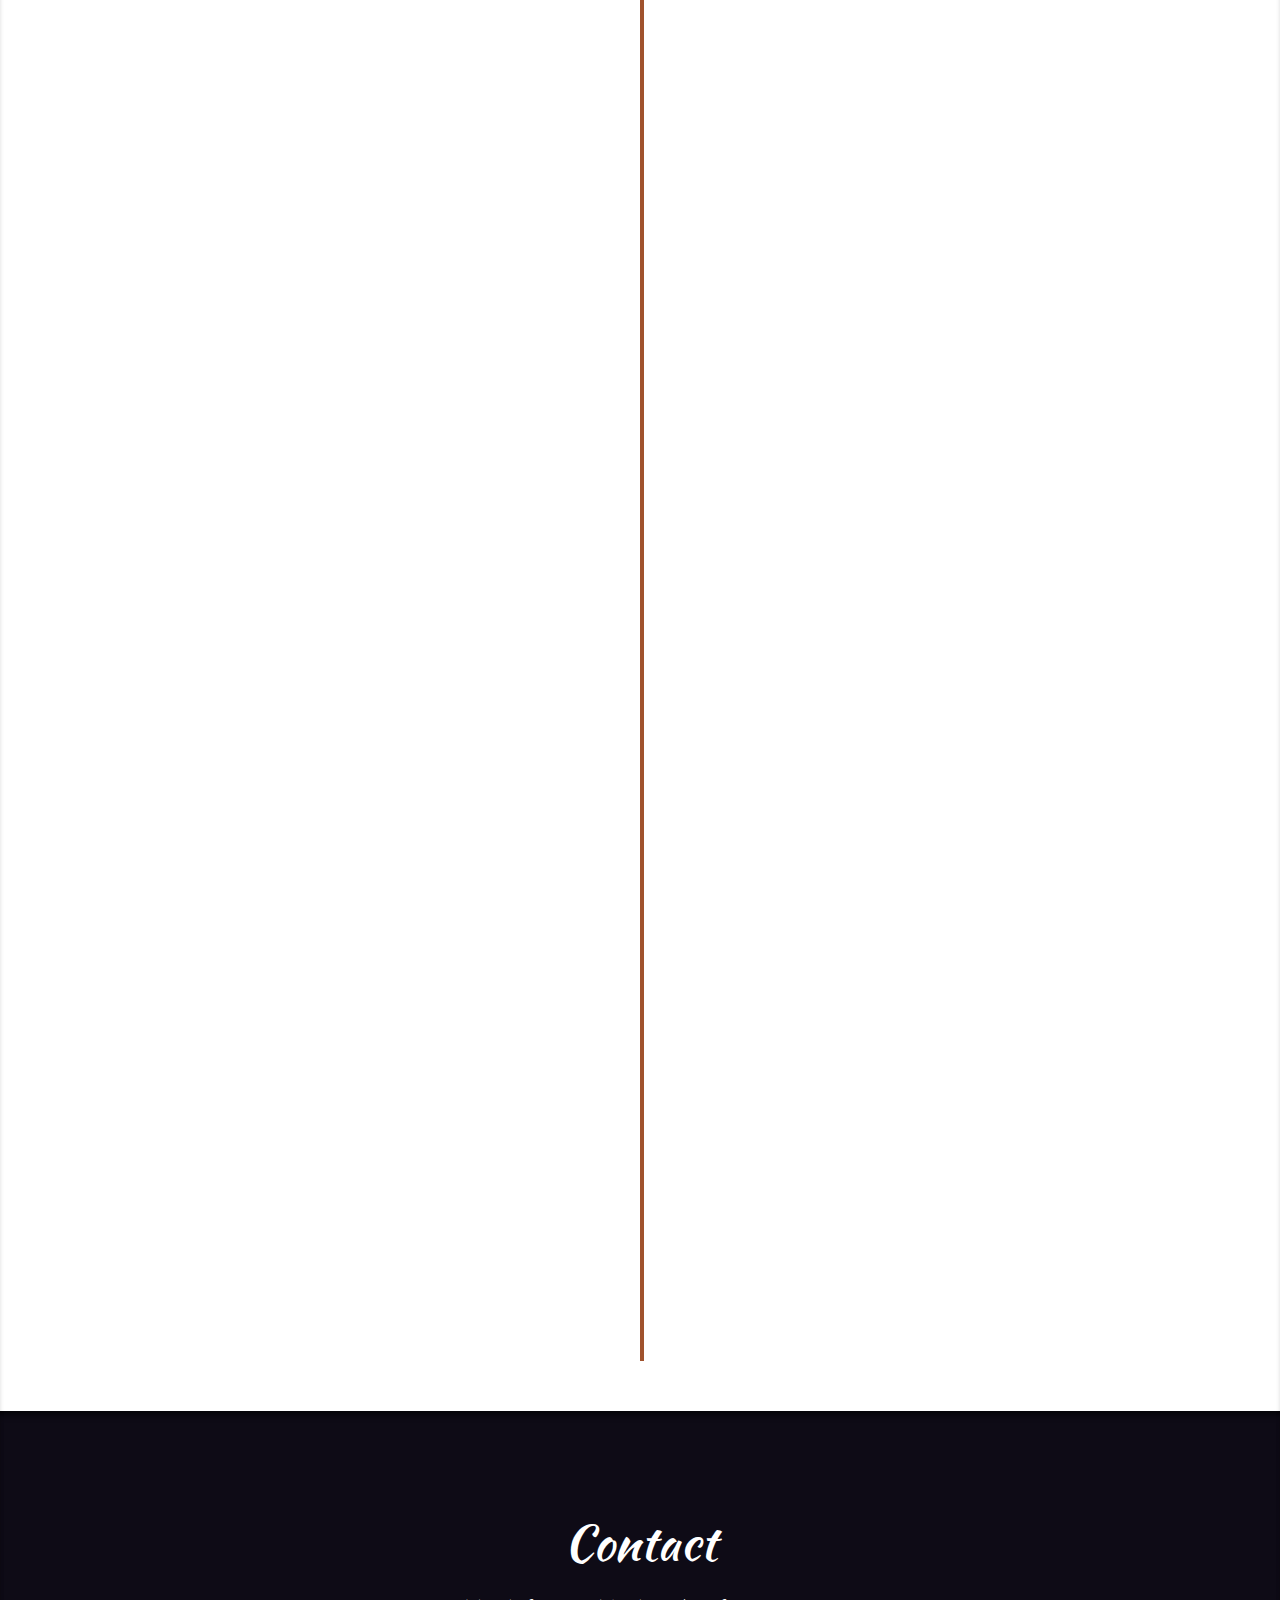
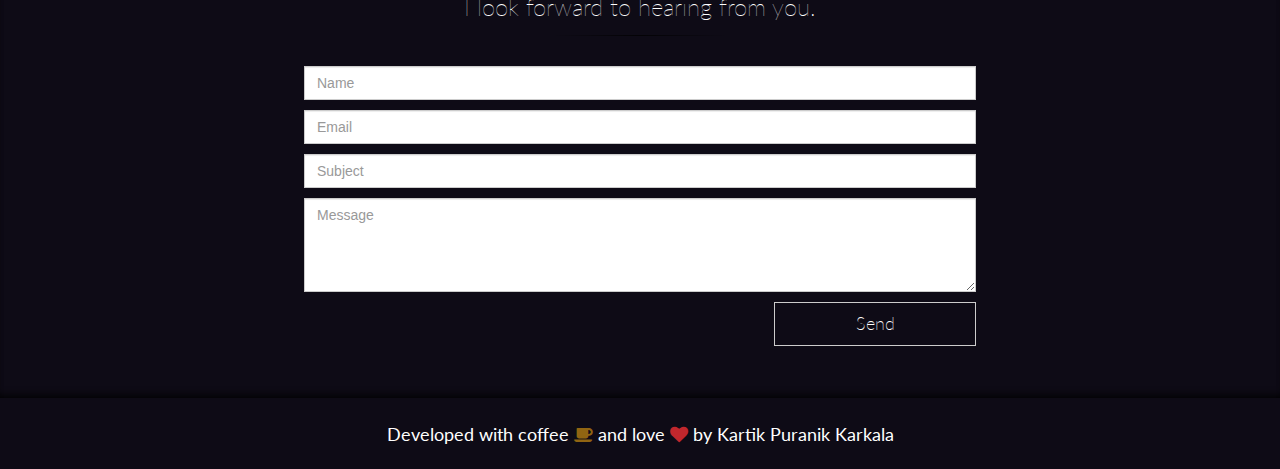
==== commit 121043b2: "2018 modern look - changed colors, fonts, sizing & misc" ====
--- a/index.html
+++ b/index.html
@@ -56,20 +56,9 @@
 <!--Portfolio banner starts here -->
 <section>
 	<div class="portfolio-banner jumbotron" id="myPortfolio">
-		<div class="portfolio container">
-			<div class="stars">
-				<div class="star star-1"></div>
-				<div class="star star-2"></div>
-				<div class="star star-3"></div>
-				<div class="star star-4"></div>
-				<div class="star star-5"></div>
-				<div class="star star-6"></div>
-				<div class="star star-7"></div>
-				<div class="star star-8"></div>
-			</div>
+		<div class="portfolio container" id="portfolioContainer">
 			<div class="row banner-quote">
-				<p class="pQuote"><!--<img class="quote-icon" src="images/quote-icon.png" />-->Life is like a bicycle. To keep your balance, you must keep moving.<!--<img class="quote-icon closeQuote"src="images/quote-icon.png" />--></p>
-				<p><span><i>- Albert Einstein</i></span></p>
+				<p class="pQuote"><!--<img class="quote-icon" src="images/quote-icon.png" />-->Just keep breathing... it's that simple!<!--<img class="quote-icon closeQuote"src="images/quote-icon.png" />--></p>
 			</div>
 			<div class="row banner-buttons text-center">
 				<a class="btn btn-default" id="contactMe">Contact Me</a>
@@ -102,7 +91,7 @@
 				<!--<h3>TECH FANATIC | WEB DEVELOPER | ASPIRING ENGINEER</h3>-->
 				<p> Brought to this exciting world on November 9th, 1995 in a tiny island known as Bahrain, I constantly strive to enhance my knowledge and skills in fields I am deeply passionate about.</p> 
 				<p> After my time in Bahrain for 16 years, I moved to Bengaluru, India to complete my International Baccalaureate with higher level subjects being Maths, Physics & Economics. This was a game-changing experience for me as I stayed in a boarding school and the IB syllabus was truly challenging. Nevertheless, it developed me to be who I am today and I am extremely grateful to everyone who made that happen.</p>
-				<p>Now, life has brought me to McGill University in Montreal, CA where I am currently combating through my Bachelors Degree in Computer Engineering. It has been an exhilerating experience so far, and I hope it continues the same way. I find myself always aiming to achieve high results, ensuring that the work I do is completely functional and logical.</p>
+				<p>Now, life has brought me to McGill University in Montreal, QC where I am currently combating through my Bachelors Degree in Computer Engineering. It has been an exhilerating experience so far, and I hope it continues the same way. I find myself always aiming to achieve high results, ensuring that the work I do is completely functional and logical.</p>
 				<div class="contact-line" style="margin-top: 4%; width: 50%;"></div>
 			</div>
 		</div>
@@ -114,14 +103,14 @@
 						<img src="images/mcgill.jpg" />
 						<h4>Education</h4>
 						<p>Bachelor of Computer Engineering at McGill University <br />
-						Expected to graduate by December 2017</p>
+						Expected to graduate by May 2018</p>
 					</div>
 				</div>
 				<div class="col-sm-4" id="interests">
 					<div class="item-circle">
 						<img src="images/technology.jpg" />
 						<h4>Technology</h4>
-						<p>Deeply passionate about Front-End Development and IoT</p>							
+						<p>Deeply passionate about Front-End/Web Dev, IoT & BlockChain</p>							
 					</div>
 				</div>
 				<div class="col-sm-4" id="skills">
@@ -129,7 +118,7 @@
 						<img src="images/programming.jpg" />
 						<h4>Programming Skills</h4>
 						<p>Languages : Javascript, HTML, CSS, Java <br />
-						Libraries & Frameworks : Bootstrap, Foundation, jQuery</p>				
+						Libraries & Frameworks : ReactJS, AngularJS, Bootstrap, jQuery</p>				
 					</div>				
 				</div>
 			</div>
@@ -137,8 +126,8 @@
 				<div class="col-sm-4" id="experience">
 					<div class="item-circle">
 						<img src="images/office.jpg" />
-						<h4>Current Work</h4>
-						<p>Currently a part-time Web Developer for FixMeStick, headquartered in Montreal, CA</p>
+						<h4>Work Experience</h4>
+						<p>Completed internships with SAP Canada & FixMeStick as UI/Web Developer, both located in Montreal, QC</p>
 					</div>
 				</div>
 				<div class="col-sm-4" id="activities">
@@ -177,7 +166,7 @@
 <!-- Project section starts here -->
 <section>
 	<div class="projects" id="myProjects">
-		<div class="container">
+		<div class="container" id="projectsContainer">
 			<div class="projects-header">
 				<h3>My Featured Projects</h3>
 			</div>
@@ -194,7 +183,6 @@
 							<div class="linker"><i class="fa fa-hand-o-right" aria-hidden="true"></i><a href="https://www.fixmestick.com">Click to view my work on the website</a></div>				
 						</div>
 						<div class="timeline-images panelOne-images">
-							<i class="fa fa-reply hidden-xs" aria-hidden="true"></i><span class="hidden-xs">Click on each image</span>
 							<img class="fixmestick-img web1" src="images/fixmestick-web.png" />
 							<img class="fixmestick-img web2" src="images/fixmestick-web-2.png" />
 							<img class="fixmestick-img web3" src="images/fixmestick-web-3.png" />
@@ -281,7 +269,7 @@
 <!--Contact Me starts here -->
 <section>
 	<div class="contact" id="myContact">
-		<div class="container">
+		<div class="container" id="contactContainer">
 			<div class="contact-header">
 				<h3>Contact</h3>
 				<p>I look forward to hearing from you. </p>
@@ -300,8 +288,11 @@
 				  <div class="form-group">
 				    <textarea name="Message" rows="4" class="form-control message-form" placeholder="Message"></textarea>
 				  </div>
-				  <button type="submit" class="btn btn-default">Send</button>
+                <div class="form-group-btn">
+                    <a type="submit" class="btn btn-default">Send</a>
 				  <input type="hidden" name="_next" value="thanks.html" />
+                </div>
+				  
 			</form>
 		</div>
 	</div>
--- a/css/main.css
+++ b/css/main.css
@@ -8,14 +8,23 @@
   overflow-x: hidden;
 }
 
+#portfolioContainer, #aboutContainer, #projectsContainer, #contactContainer {
+    padding-top: 6%;
+}
+
 .portfolio-banner {
-	background: transparent url(../images/banner-background.jpg) top center no-repeat;
+	background: transparent url(../images/banner-background.jpeg) top center no-repeat;
 	background-size: cover;
 	width: 100%;
 	height: 638px;
 	padding-top:100px;
 	margin-bottom: 0;
-  position:relative;
+    position:relative;
+    -ms-filter: "progid:DXImageTransform.Microsoft.Alpha(Opacity=50)";
+    filter: alpha(opacity=80);
+    -moz-opacity: 0.75;
+    -khtml-opacity: 0.75;
+    opacity: 0.75;
 }
 
 .portfolio {
@@ -25,11 +34,11 @@
 
 .banner-quote {
 	max-width: 52em;
-	margin: 0 auto 20px;
+	margin: 4% auto 2%;
 }
 
 .banner-quote p {
-	color: #fff;
+	color: #FFFFFF;
 	text-align: center;
 	font-size: 40px;
 	margin: 0 auto 5px;
@@ -63,7 +72,7 @@
 }
 
 .banner-quote span {
-	color: #fff;
+	color: #FFFFFF;
 	font-size: 32px;
 	float:right;
 	margin-top: 5px;
@@ -89,15 +98,15 @@
   background: inherit;
   font-size: 18px;
   padding: 8px 16px;
-  color: #fff;
+  color: #FFFFFF;
   width: 45%;
   font-weight: 200;
   font-family: 'Lato', sans-serif;
 }
 
 .banner-buttons .btn:hover {
-  background: #f1f1f1;
-  color: #000;
+  background: #F1F1F1;
+  color: #0E0B16;
 }
 
 .rocket-img {
@@ -111,7 +120,7 @@
 }
 
 .down-arrow i {
-  color: #fff;
+  color: #FFFFFF;
   font-size: 42px;
 }
 
@@ -134,6 +143,8 @@
   height: 32px;
 }
 
+/*
+Banner - Stars
 .star {
 	position: absolute;
 	background: url(../images/star.png) no-repeat;
@@ -193,11 +204,11 @@
 	height: 70px;
 	top: 320px;
 	right: 162px;
-}
+}*/
 
 .navbar {
 	margin-bottom: 0;
-	background: none;
+	background: #0E0B16;
 	border: none;
 	border-radius: 0px;
 	height: 70px;
@@ -206,17 +217,17 @@
 }
 
 .shrink {
-	background: #010F18;
+	background: #0E0B16;
 }
 
 .shrink .navbar-nav>.active>a {
-  color: #007ae5;
-  background: #010F18;
-  box-shadow: none;
+    color: #007ae5;
+    background: #0E0B16;
+    box-shadow: none;
 }
 
 @media only screen and (max-width: 767px) {
-  .navbar {background: #010F18; height: 54px;} 
+  .navbar {background: #0E0B16; height: 54px;} 
   .navbar-toggle {margin-top: 10px;cursor: pointer;}
   #navbarCollapse .navbar-nav {
     margin: 5px 0;
@@ -265,21 +276,21 @@
   .timeline-images .web3 {
     display: none;
   }
-  .timeline-images .divrse {
+  #wearhacks-block .panelTwo-images iframe {
     width: 100%;
     height: 100%;
     left: 0;
     position:relative;
   }
   .timeline-images .robot {
-    position: relative;
+    position: initial;
+    right: 0;
+    left: 0;
     width: 100%;
     height: 100%;
-    right: 0;
-    left: 0;
   }
   .timeline-images .robot-vertical {
-    width: 50%;
+    width: 100%;
     height: 100%;
     left: -24%;
     margin-top: 5px;
@@ -312,22 +323,25 @@
   .banner-quote p {
     font-size: 36px;
   }
-  .quote-container .quote h2 {
+  .quote-container .quote h2, .quote-container .quote h2 span {
     font-size: 32px;
   }
 }
 
 @media only screen and (max-width: 463px) {
-  .navbar-inverse #navbarCollapse .navbar-nav li a {
-    margin: 0;
-  }
-  .contact form .btn {
-    width: 30%;
-  }
-  .quote-container .quote {
-    margin: 2% auto 14%;
-    max-width: 28em;
-  }
+    .navbar-inverse #navbarCollapse .navbar-nav li a {
+        margin: 0;
+    }
+    .contact form .btn {
+        width: 30%;
+    }
+    .quote-container .quote {
+        margin: 4% auto 14%;
+        max-width: 28em;
+    }
+    .quote-container .quote h2, .quote-container .quote h2 span {
+        font-size: 28px;
+    }
 }
 
 @media only screen and (min-width: 360px) and (max-width: 463px) {
@@ -376,7 +390,7 @@
     margin-bottom: 2%;
   }
   .quote-container .quote {
-    margin: 2% auto 8%;
+    margin: 2% auto 10%;
     max-width: 28em;
   }
 }
@@ -398,6 +412,14 @@
     height: 40%;
     
   }
+  #fms-block .timeline-images span {
+    top: 12%;
+  }
+
+  #fms-block .timeline-images i {
+    right: 20%;
+    top: 8%;
+  }
   .timeline-images .web1 {
     right: 6%;
     bottom: 40%;
@@ -411,6 +433,12 @@
     bottom: 10%;
   }
   .timeline-images .divrse {
+    width: 40%;
+    height: 25%;
+    left: 2%;
+    margin-top: 12%;
+  }
+  #wearhacks-block .panelTwo-images iframe {
     width: 40%;
     height: 25%;
     left: 2%;
@@ -489,11 +517,11 @@
     margin: 0 16px;
   }
   .quote-container .quote {
-    margin: 2% auto 6%;
-    max-width: 28em;
-  }
-  .quote-container .quote h2 {
-    font-size: 36px;
+    margin: 2% auto 8%;
+    max-width: 32em;
+  }
+  .quote-container .quote h2, .quote-container .quote h2 span {
+    font-size: 34px;
   }
 }
 
@@ -505,17 +533,23 @@
   }
   .timeline-images .web1 {
     right: 4%;
-    top: 8%;
+    top: 12%;
   }
   .timeline-images .web2 {
     right: 2%;
-    top: 24%;
+    top: 28%;
   }
   .timeline-images .web3 {
     right: 0%;
-    top: 40%;
+    top: 44%;
   }
   .timeline-images .divrse {
+    width: 40%;
+    height: 30%;
+    left: 2%;
+    margin-top: 4%;
+  }
+  #wearhacks-block .panelTwo-images iframe {
     width: 40%;
     height: 30%;
     left: 2%;
@@ -599,17 +633,24 @@
   }
   .timeline-images .web1 {
     right: 0%;
-    top: 8%;
+    top: 12%;
   }
   .timeline-images .web2 {
     right: -2%;
-    top: 22%;
+    top: 26%;
   }
   .timeline-images .web3 {
     right: -4%;
-    top: 34%;
+    top: 38%;
   }
   .timeline-images .divrse {
+    top: 2%;
+    left: 1%;
+    margin-top: 2%;
+  }
+  #wearhacks-block .panelTwo-images iframe {
+    width: 43%;
+    height: 33%;
     top: 2%;
     left: 1%;
     margin-top: 2%;
@@ -688,7 +729,7 @@
     top: 5px;
   }*/
   .quote-container .quote {
-    margin: 2% auto 5%;
+    margin: 5% auto 8%;
   }
 }
 @media only screen and (min-width: 1440px) and (max-width: 1599px) {
@@ -706,7 +747,7 @@
 
 @media only screen and (min-width: 1600px) {
   .quote-container .quote {
-    max-width: 38em;
+    max-width: 40em;
   }
   .quote-container .quote h2 {
     font-size: 46px;
@@ -787,7 +828,7 @@
 	font-size: 20px;
 	font-weight: 400;
 	margin: 10px 30px;
-	color: #fff;
+	color: #FFFFFF;
 	font-family: 'Lato', sans-serif;
   cursor: pointer;
   box-shadow: none;
@@ -804,13 +845,13 @@
 }
 
 .about-me {
-	width: 100%;
-	background: #295AAA;
-	height: 100%;
-  box-shadow: inset  0 8px 8px -6px #000; /*Upper inset box-shadow to be removed with TSC banner image*/
-  -webkit-box-shadow: inset  0 8px 8px -6px #000; /*Upper inset box-shadow to be removed with TSC banner image*/
-  -moz-box-shadow:    inset  0 8px 8px -6px #000; /*Upper inset box-shadow to be removed with TSC banner image*/
-  -o-box-shadow:   inset  0 8px 8px -6px #000; /*Upper inset box-shadow to be removed with TSC banner image*/
+    width: 100%;
+    background: #FFFFFF;
+    height: 100%;
+    box-shadow: inset  0 8px 8px -6px #000; /*Upper inset box-shadow to be removed with TSC banner image*/
+    -webkit-box-shadow: inset  0 8px 8px -6px #000; /*Upper inset box-shadow to be removed with TSC banner image*/
+    -moz-box-shadow:    inset  0 8px 8px -6px #000; /*Upper inset box-shadow to be removed with TSC banner image*/
+    -o-box-shadow:   inset  0 8px 8px -6px #000; /*Upper inset box-shadow to be removed with TSC banner image*/
 }
 
 .about-header {
@@ -818,11 +859,11 @@
 }
 
 .about-header h3 {
-	color: #fff;
-	text-align: center;
-	font-size: 48px;
-	margin: 30px 0 20px;
-  font-family: 'Kaushan Script', cursive;
+    color: #0E0B16;
+    text-align: center;
+    font-size: 48px;
+    margin: 30px 0 20px;
+    font-family: 'Kaushan Script', cursive;
 }
 
 .about-info {
@@ -831,7 +872,7 @@
 }
 
 .about-info p {
-  color: #fff;
+  color: #0E0B16;
   text-align: center;
   font-size: 20px;
   font-weight: 100;
@@ -839,7 +880,7 @@
 }
 
 .about-info h3 {
-  color: #d1d1d1;
+  color: #0E0B16;
   text-align: center;
   font-size: 26px;
   font-weight: 100;
@@ -848,7 +889,7 @@
 }
 
 .about-content h3 {
-  color: #ddd;
+  color: #0E0B16;
   text-align: center;
   font-size: 26px;
   font-weight: 400;
@@ -884,24 +925,23 @@
 }
 
 .item-circle {
-	background: #f1f1f1;
-	width: auto;
-	height: 280px;
-	position: relative;
-	overflow: hidden;
-	margin-bottom: 2px;
-  box-shadow: inset  0 -7px 8px -6px #111,
+    background: none;
+    width: auto;
+    height: 280px;
+    position: relative;
+    overflow: hidden;
+    box-shadow: inset  0 -7px 8px -6px #111,
         inset  0 7px 8px -6px #111; 
-  -webkit-box-shadow: inset  0 -7px 8px -6px #111,
+    -webkit-box-shadow: inset  0 -7px 8px -6px #111,
             inset  0 7px 8px -6px #111; 
-  -moz-box-shadow: inset  0 -7px 8px -6px #111,
+    -moz-box-shadow: inset  0 -7px 8px -6px #111,
            inset  0 7px 8px -6px #111; 
-  -o-box-shadow: inset  0 -7px 8px -6px #111,
+    -o-box-shadow: inset  0 -7px 8px -6px #111,
           inset  0 7px 8px -6px #111; 
 }
 
 .item-circle h4 {
-  color: #021019;
+  color: #0E0B16;
   position: relative;
   z-index: 99;
   bottom: 248px;
@@ -916,7 +956,7 @@
 	text-align: center;
 	max-width: 18em;
 	font-size: 23px;
-	color: #021019;
+	color: #0E0B16;
 	font-weight: 700;
 	position: relative;
 	margin: 0 auto;
@@ -947,7 +987,7 @@
 }
 
 .quote-container {
-  background: #008B8B;
+  background: #0E0B16;
   height: 100%;
   width: 100%;
   /*box-shadow: inset  0 8px 8px -6px #333; /*Upper inset box-shadow to be removed with TSC banner image*/
@@ -957,7 +997,7 @@
 }
 
 .quote {
-  margin: 2% auto 4%;
+  margin: 5% auto;
   max-width: 36em;
   height: 100%;
 }
@@ -966,7 +1006,7 @@
   text-align: center;
   font-size: 42px;
   font-family: 'Shadows Into Light', cursive;
-  color: #ddd;
+  color: #FFFFFF;
 }
 
 .quote span {
@@ -976,11 +1016,11 @@
 }
 
 .projects {
-	background: #87CEEB;
-  box-shadow: inset  0 8px 8px -6px #000; /*Upper inset box-shadow to be removed with TSC banner image*/
-  -webkit-box-shadow: inset  0 8px 8px -6px #000; /*Upper inset box-shadow to be removed with TSC banner image*/
-  -moz-box-shadow:    inset  0 8px 8px -6px #000; /*Upper inset box-shadow to be removed with TSC banner image*/
-  -o-box-shadow:   inset  0 8px 8px -6px #000; /*Upper inset box-shadow to be removed with TSC banner image*/
+    background: #FFFFFF;
+    box-shadow: inset  0 8px 8px -6px #000; /*Upper inset box-shadow to be removed with TSC banner image*/
+    -webkit-box-shadow: inset  0 8px 8px -6px #000; /*Upper inset box-shadow to be removed with TSC banner image*/
+    -moz-box-shadow:    inset  0 8px 8px -6px #000; /*Upper inset box-shadow to be removed with TSC banner image*/
+    -o-box-shadow:   inset  0 8px 8px -6px #000; /*Upper inset box-shadow to be removed with TSC banner image*/
 }
 
 .projects-header {
@@ -988,7 +1028,7 @@
 }
 
 .projects-header h3 {
-	color: #010F18;
+	color: #0E0B16;
 	text-align: center;
 	font-size: 48px;
 	margin: 30px 0 20px;
@@ -1110,7 +1150,6 @@
   border: 1px solid #333;
   box-shadow: 4px 4px 5px 0px rgba(0,0,0,0.75);
   left: 5%;
-  
 }
 
 .panelTwo-images iframe {
@@ -1178,7 +1217,6 @@
   position: absolute;
   border: 1px solid #333;
   box-shadow: 4px 4px 5px 0px rgba(0,0,0,0.75);
-  float: right;
   z-index: 2;
 }
 
@@ -1235,7 +1273,7 @@
 }
 
 .timeline-content h2 {
-	color: #fff;
+	color: #FFFFFF;
   margin-bottom: 2px;
   font-size: 36px;
   font-family: 'Boogaloo', cursive;
@@ -1243,7 +1281,7 @@
 
 .timeline-content p {
   margin: 20px 0 15px;
-	color: #fff;
+	color: #FFFFFF;
   font-family: 'Lato', sans-serif;
   font-size: 16px;
 }
@@ -1261,7 +1299,7 @@
 }
 
 .timeline-content i {
-  color: #010f18;
+  color: #0E0B16;
   margin-right: 10px;
 }
 
@@ -1274,12 +1312,12 @@
 }
 
 .timeline-content ul li {
-	color: #fff;
+	color: #FFFFFF;
   font-family: 'Lato', sans-serif;
 }
 
 .timeline-content span {
-	color: #fff;
+	color: #FFFFFF;
 	font-size: 14px;
   font-family: 'Lato', sans-serif;
 }
@@ -1641,14 +1679,14 @@
 }*/
 
 .contact {
-	background: #02404A;
-  box-shadow: inset  0 -8px 8px -6px #000,
+    background: #0E0B16;
+    box-shadow: inset  0 -8px 8px -6px #000,
         inset  0 8px 8px -6px #000; /*Upper inset box-shadow to be removed with TSC banner image*/
-  -webkit-box-shadow: inset  0 -8px 8px -6px #000,
+    -webkit-box-shadow: inset  0 -8px 8px -6px #000,
             inset  0 8px 8px -6px #000; /*Upper inset box-shadow to be removed with TSC banner image*/
-  -moz-box-shadow: inset  0 -8px 8px -6px #000,
+    -moz-box-shadow: inset  0 -8px 8px -6px #000,
            inset  0 8px 8px -6px #000; /*Upper inset box-shadow to be removed with TSC banner image*/
-  -o-box-shadow: inset  0 -8px 8px -6px #000,
+    -o-box-shadow: inset  0 -8px 8px -6px #000,
           inset  0 8px 8px -6px #000; /*Upper inset box-shadow to be removed with TSC banner image*/
 }
 
@@ -1657,28 +1695,28 @@
 }
 
 .contact-header h3 {
-	color: #fff;
-	text-align: center;
-	font-size: 48px;
-	margin: 30px 0 20px;
-  font-family: 'Kaushan Script', cursive;
+    color: #FFFFFF;
+    text-align: center;
+    font-size: 48px;
+    margin: 30px 0 20px;
+    font-family: 'Kaushan Script', cursive;
 
 }
 
 .contact-header p {
-	color: #fff;
-	text-align: center;
-	font-size: 24px;
-	font-weight: 100;
-  font-family: 'Lato', sans-serif;
+    color: #FFFFFF;
+    text-align: center;
+    font-size: 24px;
+    font-weight: 100;
+    font-family: 'Lato', sans-serif;
 }
 
 .contact-line {
-  width: 15%;
-  height: 1.5px;
-  background-image: linear-gradient(to right, rgba(0, 0, 0, 0), rgba(0, 0, 0, 0.75), rgba(0, 0, 0, 0));
-  text-align: center;
-  margin: 10px auto 30px;
+    width: 15%;
+    height: 1.5px;
+    background-image: linear-gradient(to right, rgba(0, 0, 0, 0), rgba(0, 0, 0, 0.75), rgba(0, 0, 0, 0));
+    text-align: center;
+    margin: 10px auto 30px;
 }
 
 form {
@@ -1686,31 +1724,44 @@
 	margin: 0 auto;
 }
 
-form .btn {
-	float: right;
-	border-radius: 0;
-	background: #095987;
-	color: #fff;
-	border: none;
-	font-weight: 100;
-	width: 15%;
-  font-family: 'Lato', sans-serif;
+.form-group-btn .btn {
+    border-radius: 0px;
+    background: inherit;
+    font-size: 18px;
+    padding: 8px 16px;
+    color: #FFFFFF;
+    width: 30%;
+    position: absolute;
+    right: 0;
+    font-weight: 200;
+    font-family: 'Lato', sans-serif;
+    outline: 0;
+}
+
+.form-group-btn .btn:hover{
+    background: #f1f1f1;
+    color: #0E0B16;
 }
 
 .form-group {
 	margin-bottom: 10px;
 }
 
+.form-group-btn {
+    margin-bottom: 10%;
+    position: relative;
+}
+
 .form-control {
 	border-radius: 0;
 }
 
 .footer-container {
-	background: #010F18;
+	background: #0E0B16;
 }
 
 .footer-container p {
-	color: #fff;
+	color: #FFFFFF;
 	font-size: 18px;
 	text-align: center;
 	padding: 24px 0 12px;
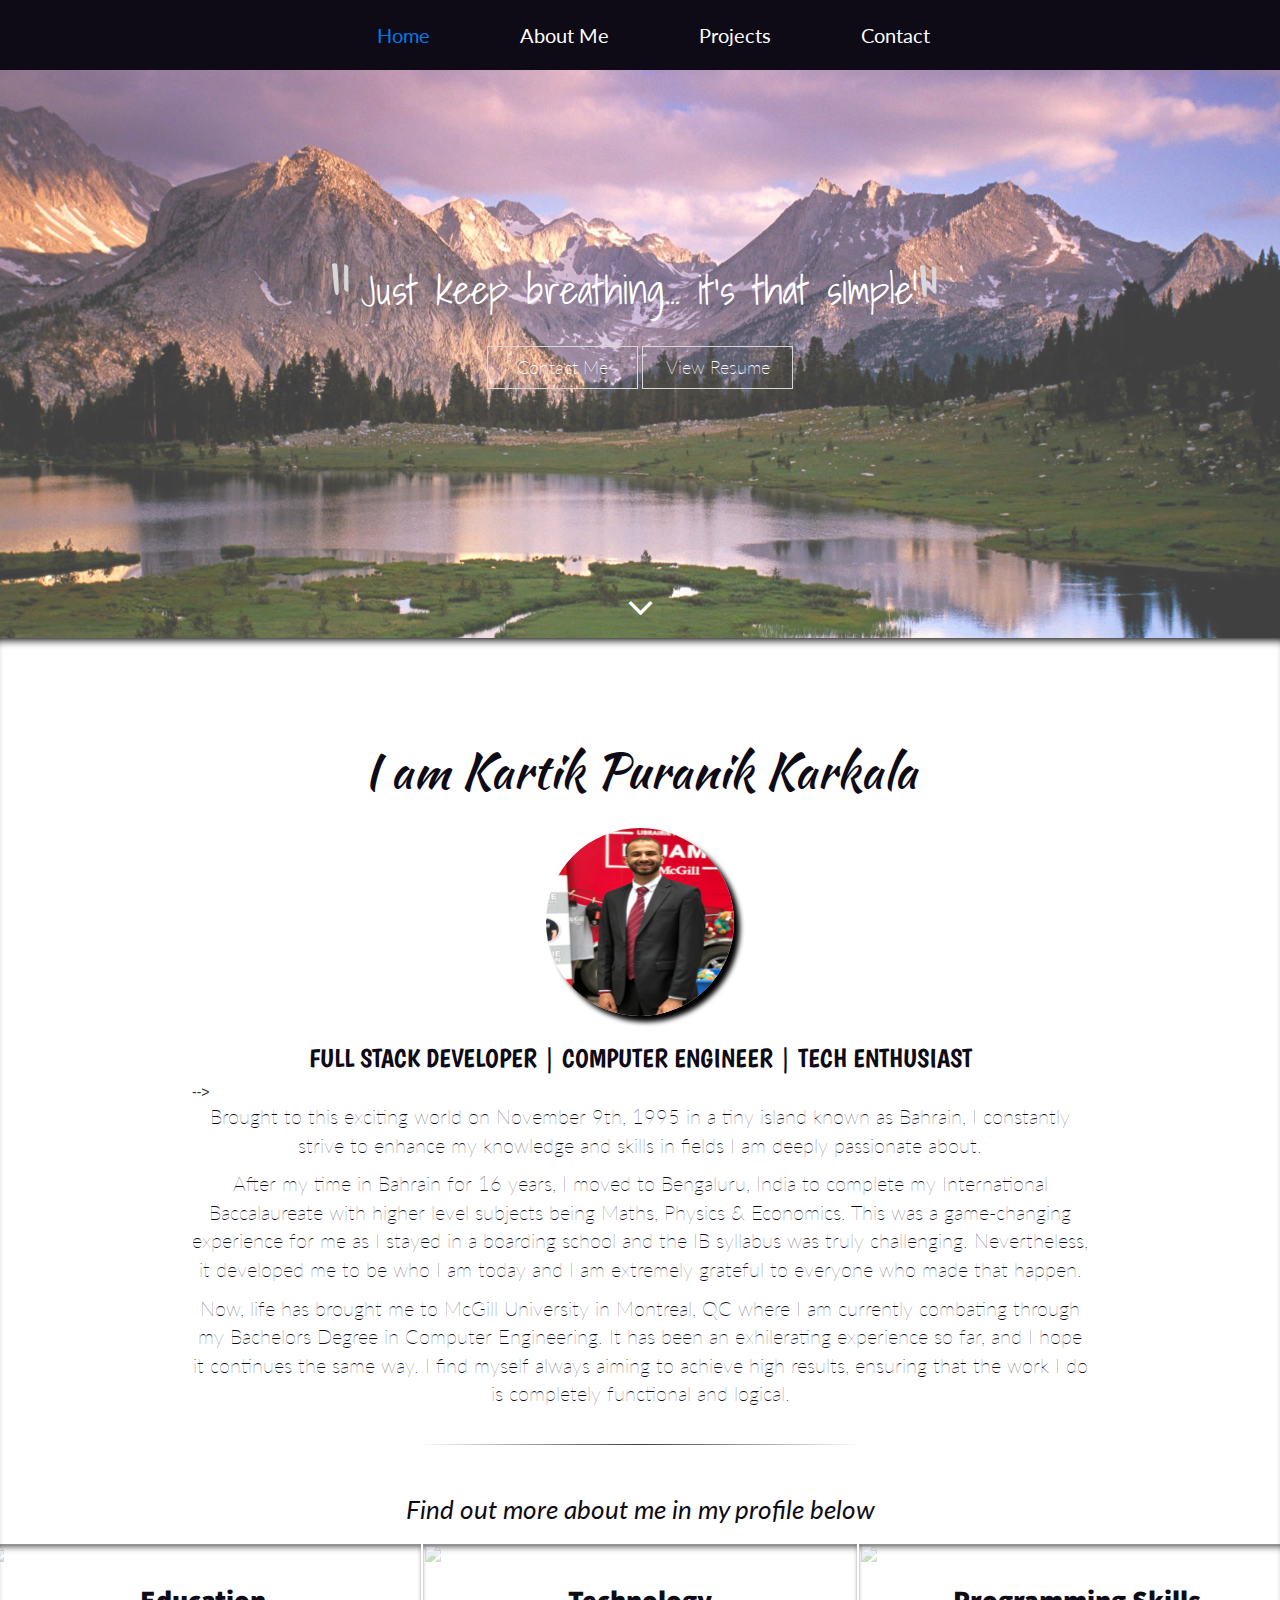
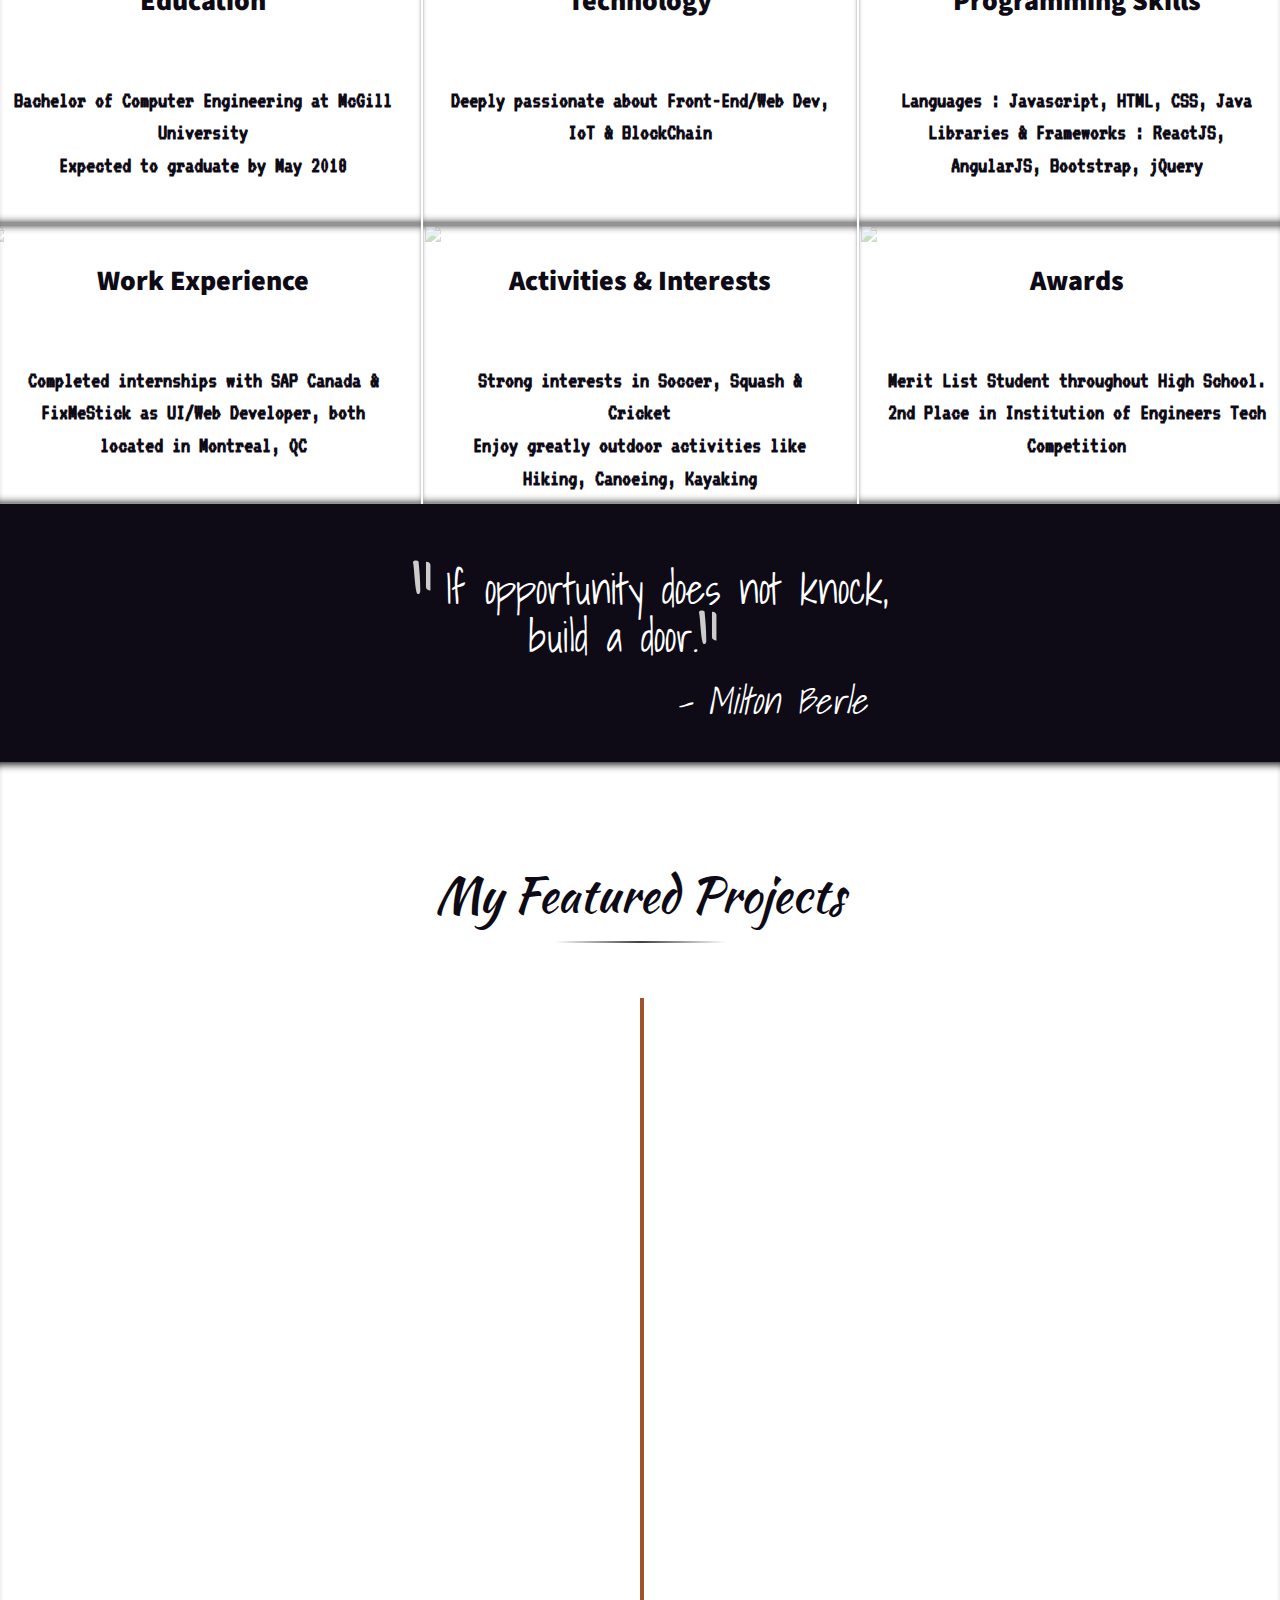
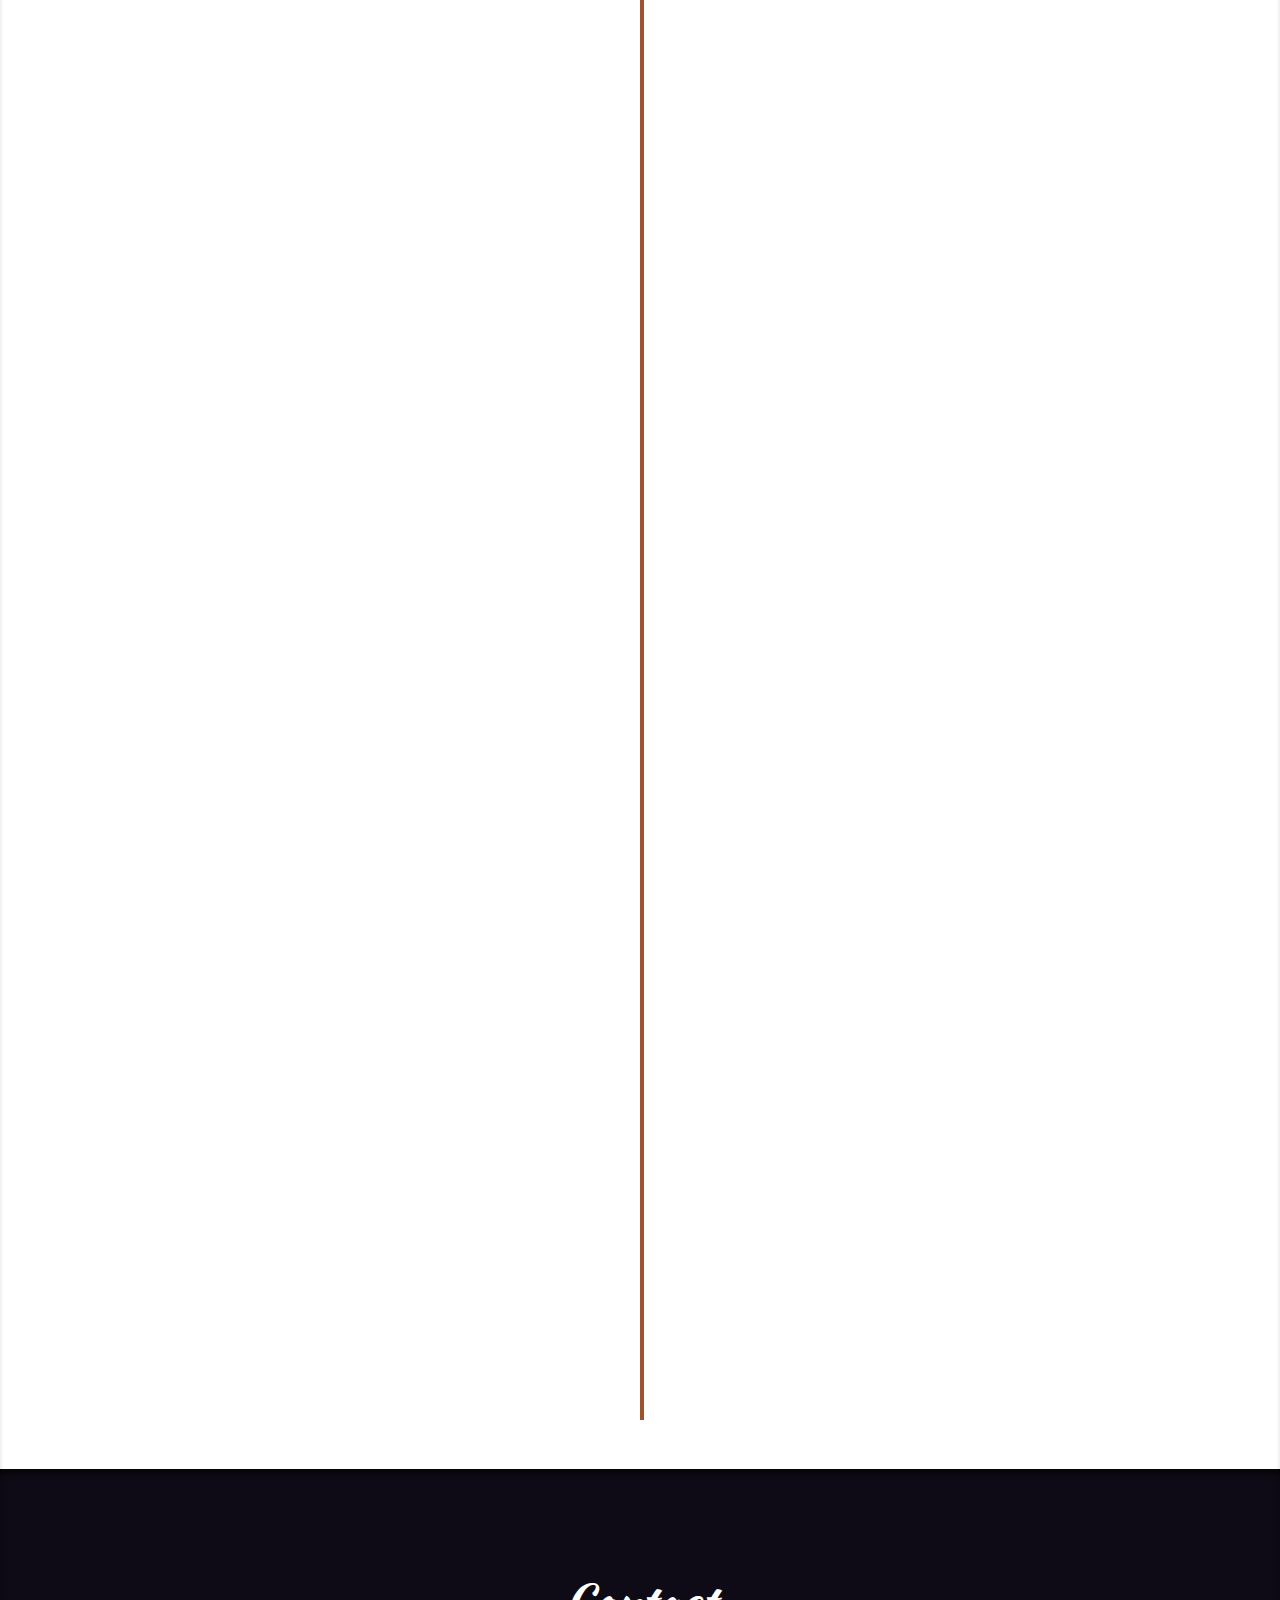
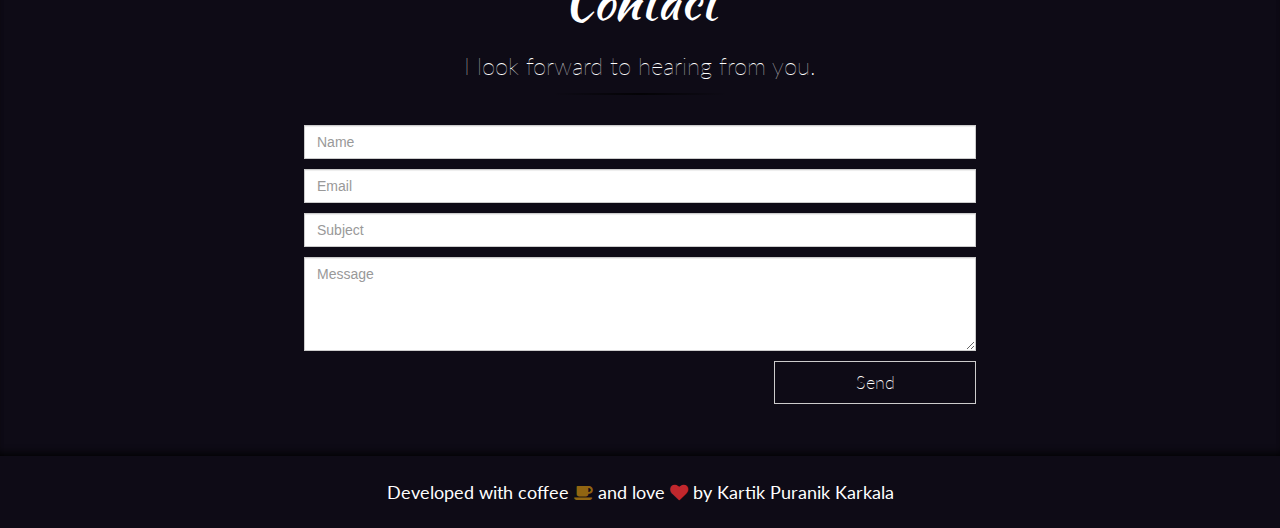
==== commit b47c7778: "Updated resume and personal photo" ====
--- a/index.html
+++ b/index.html
@@ -62,7 +62,7 @@
 			</div>
 			<div class="row banner-buttons text-center">
 				<a class="btn btn-default" id="contactMe">Contact Me</a>
-				<a class="btn btn-default" href="Kartik_Karkala_Final_Resume.pdf">View Resume</a>
+				<a class="btn btn-default" href="Kartik_Karkala_Resume.doc">View Resume</a>
 			</div>
 		</div>
 		<div class="rocket-img"> 
@@ -80,7 +80,7 @@
 	<div class="about-me" id="about">
 		<div class="container" id="aboutContainer">
 			<div class="about-header">
-				<h3>I am Kartik</h3>
+				<h3>I am Kartik Puranik Karkala</h3>
 				<!--<p><q>If opportunity does not knock, build a door</q> <br />
 					<span><i>- Milton Berle</i></span></p>-->
 			</div>
@@ -88,7 +88,7 @@
 				<img id="myPhoto" src="images/kartikpuranik.jpg" />
 			</div>
 			<div class="about-info">
-				<!--<h3>TECH FANATIC | WEB DEVELOPER | ASPIRING ENGINEER</h3>-->
+				<h3>FULL STACK DEVELOPER | COMPUTER ENGINEER | TECH ENTHUSIAST</h3>-->
 				<p> Brought to this exciting world on November 9th, 1995 in a tiny island known as Bahrain, I constantly strive to enhance my knowledge and skills in fields I am deeply passionate about.</p> 
 				<p> After my time in Bahrain for 16 years, I moved to Bengaluru, India to complete my International Baccalaureate with higher level subjects being Maths, Physics & Economics. This was a game-changing experience for me as I stayed in a boarding school and the IB syllabus was truly challenging. Nevertheless, it developed me to be who I am today and I am extremely grateful to everyone who made that happen.</p>
 				<p>Now, life has brought me to McGill University in Montreal, QC where I am currently combating through my Bachelors Degree in Computer Engineering. It has been an exhilerating experience so far, and I hope it continues the same way. I find myself always aiming to achieve high results, ensuring that the work I do is completely functional and logical.</p>
@@ -156,7 +156,7 @@
 	<div class="quote-container">
 		<div class="container-fluid">
 			<div class="quote">
-				<h2 class="hQuote">If opportunity does not knock, build a door</h2>
+				<h2 class="hQuote">If opportunity does not knock, build a door.</h2>
 				<h2><span><i>- Milton Berle</i></span></h2>
 			</div>
 		</div>
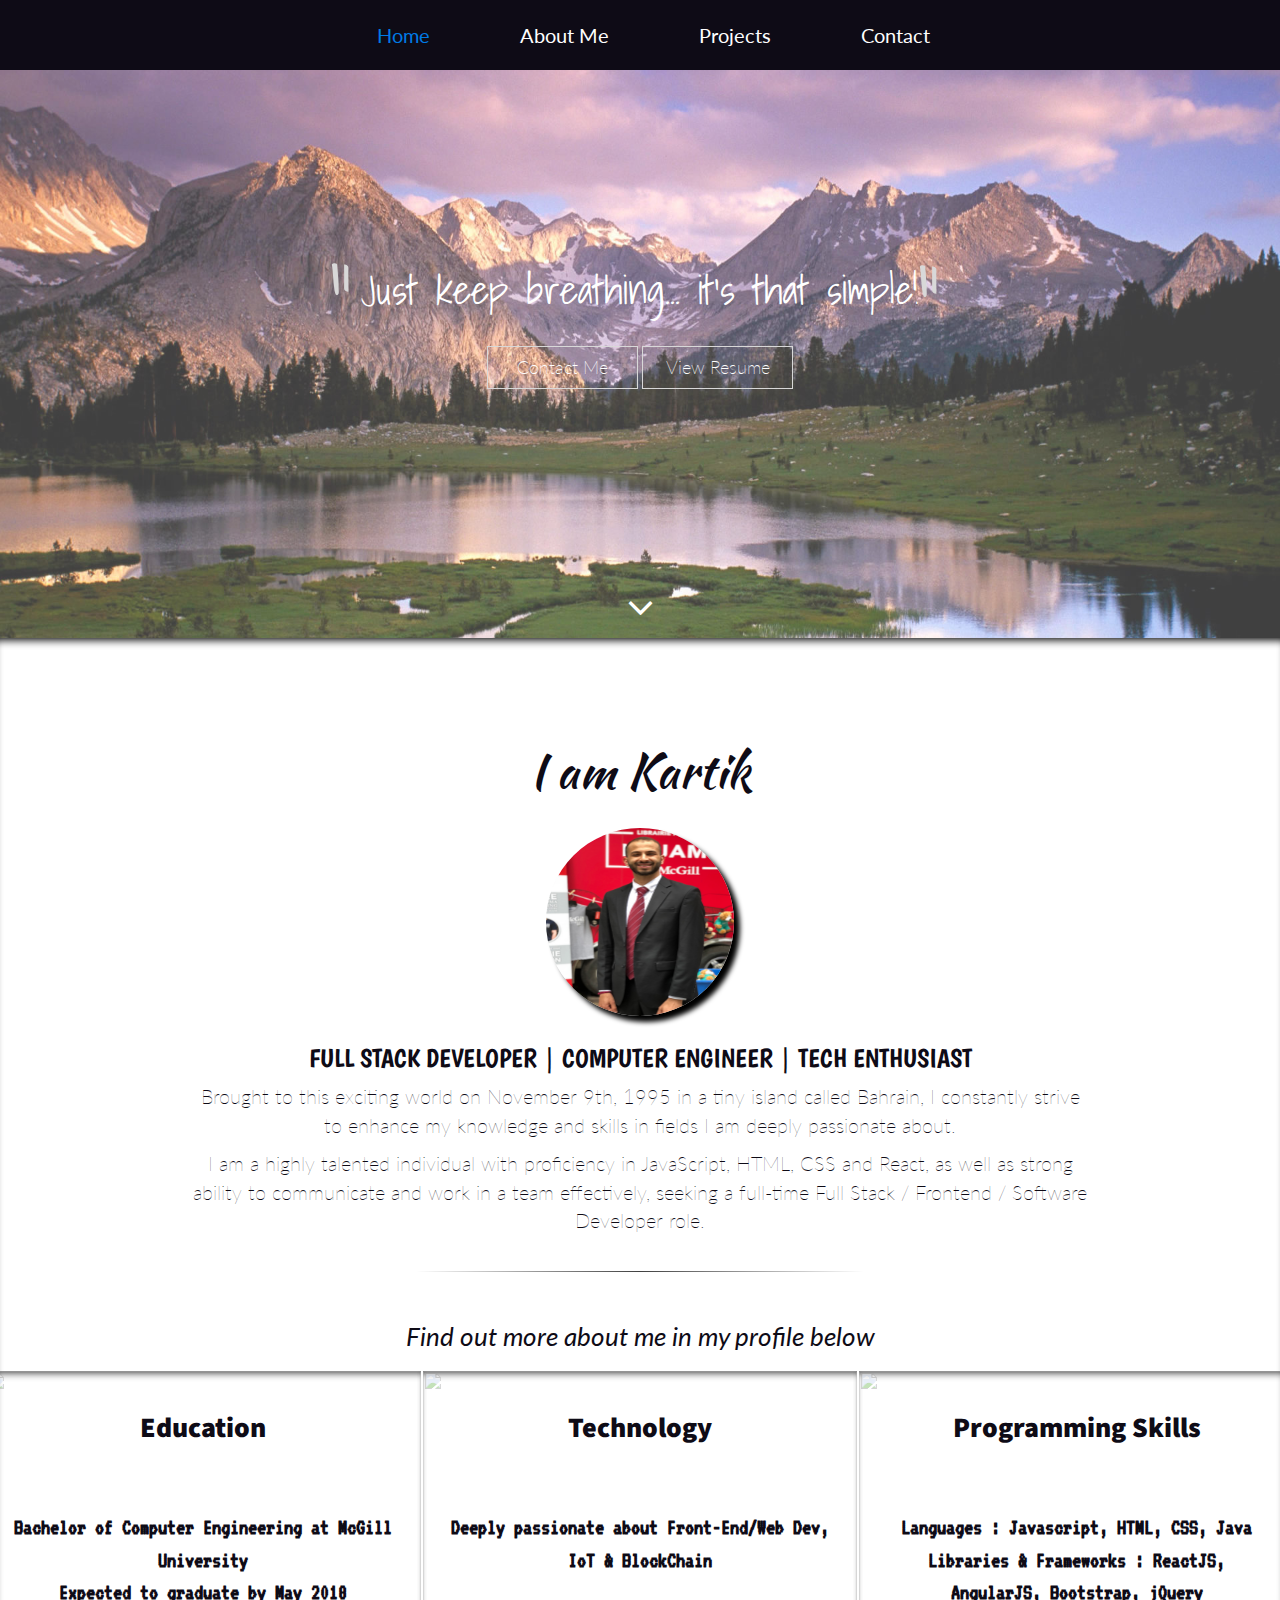
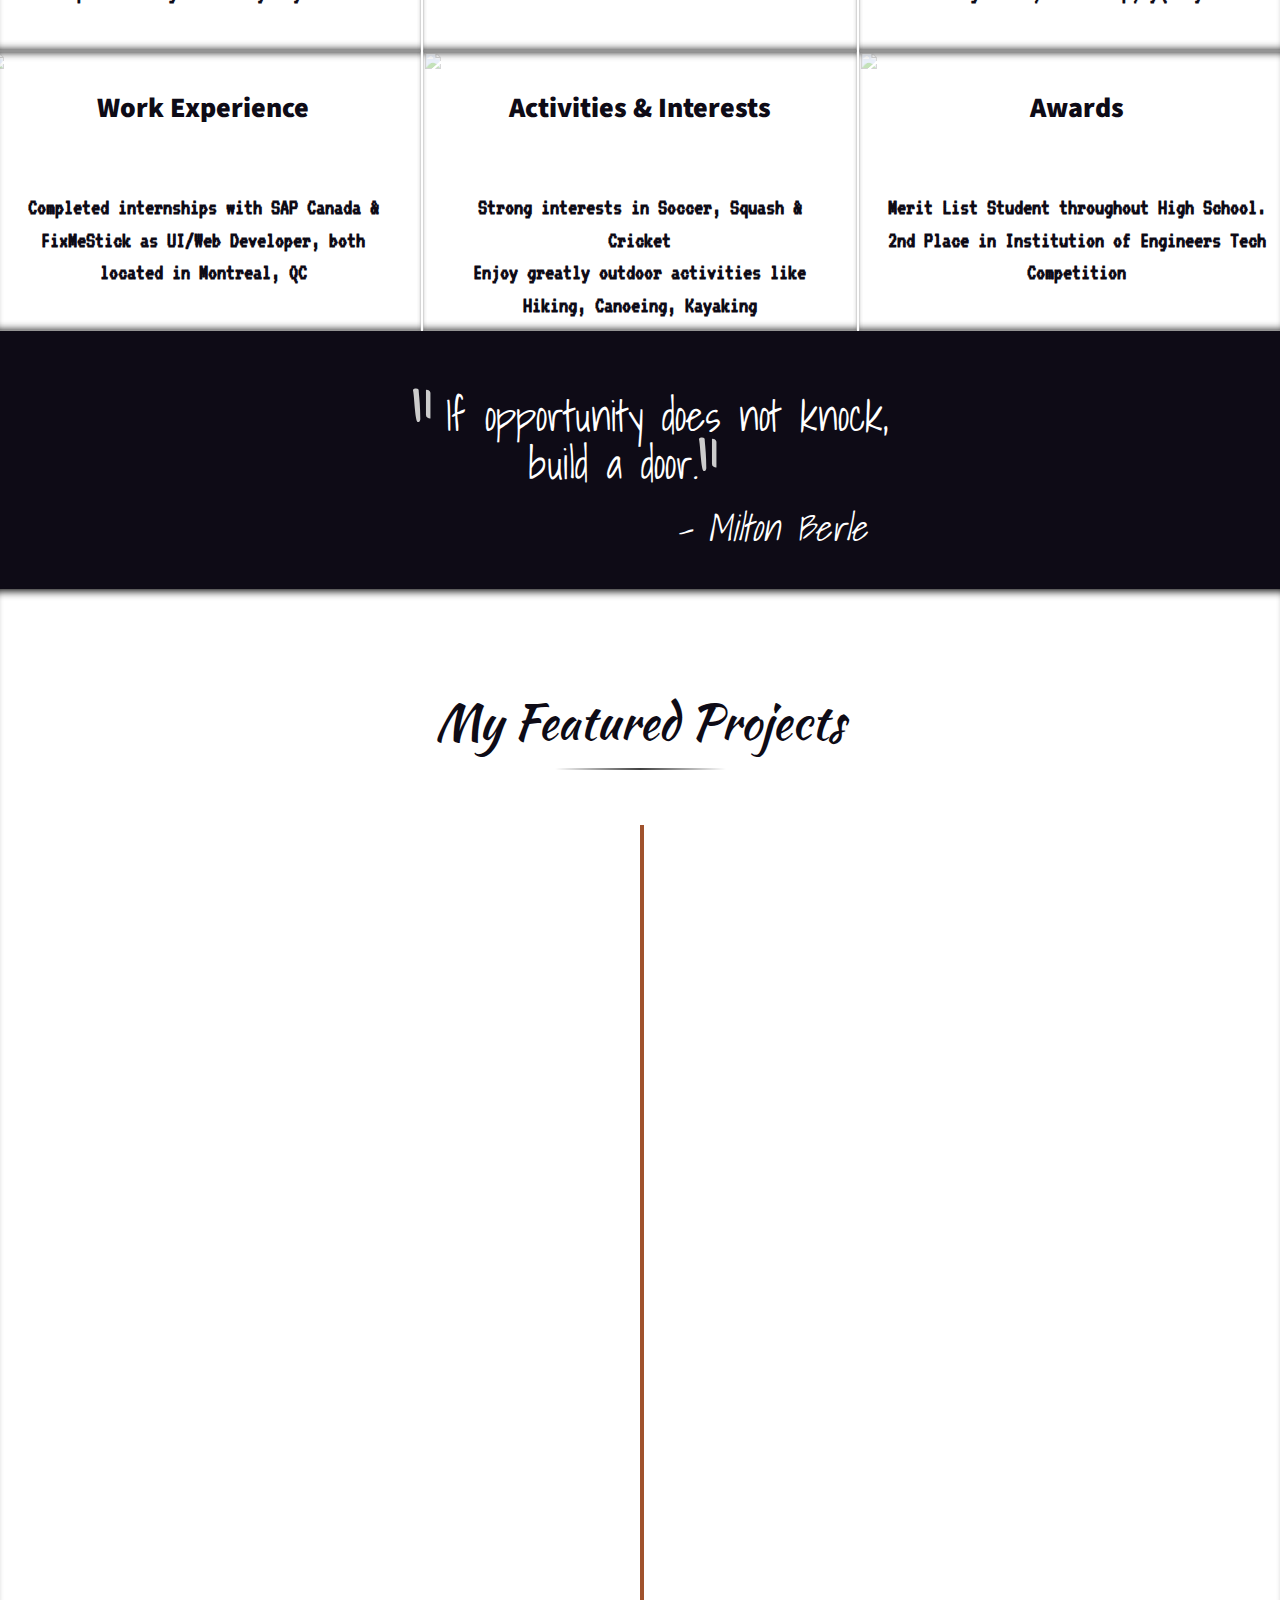
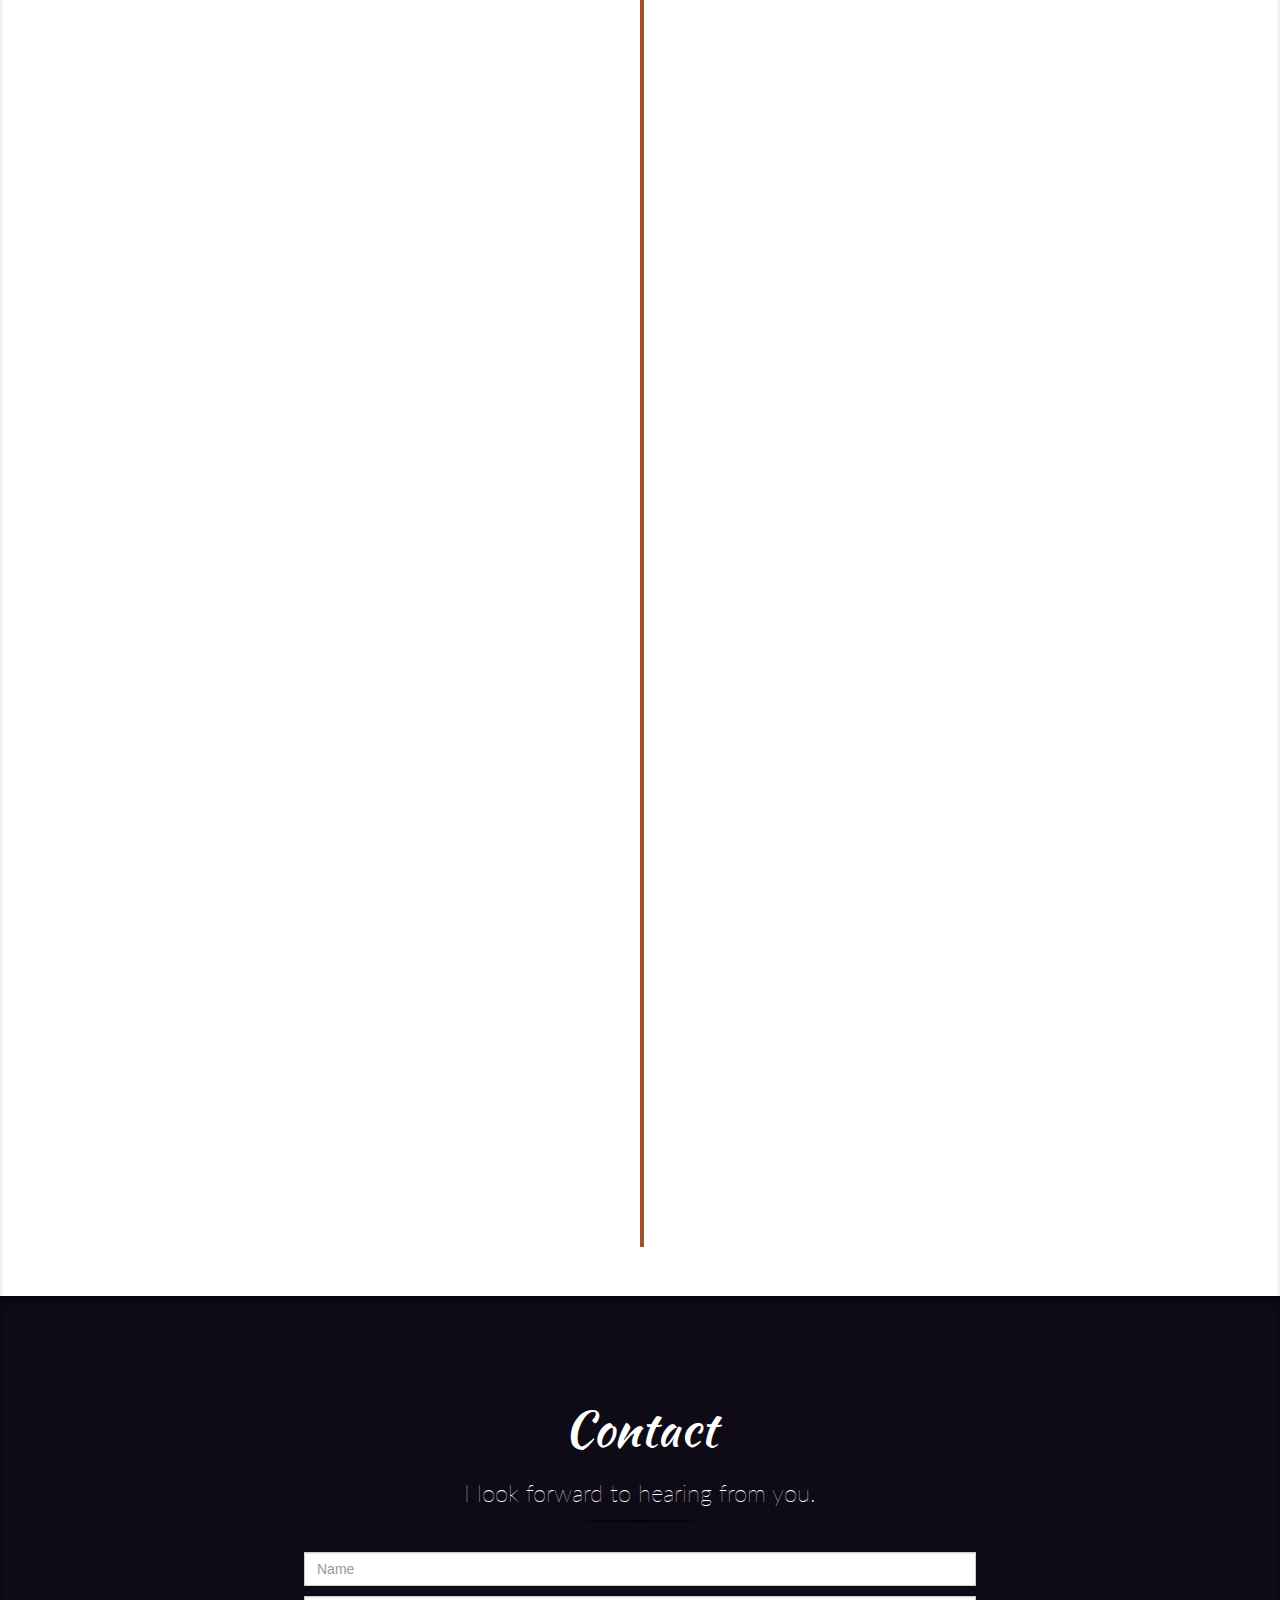
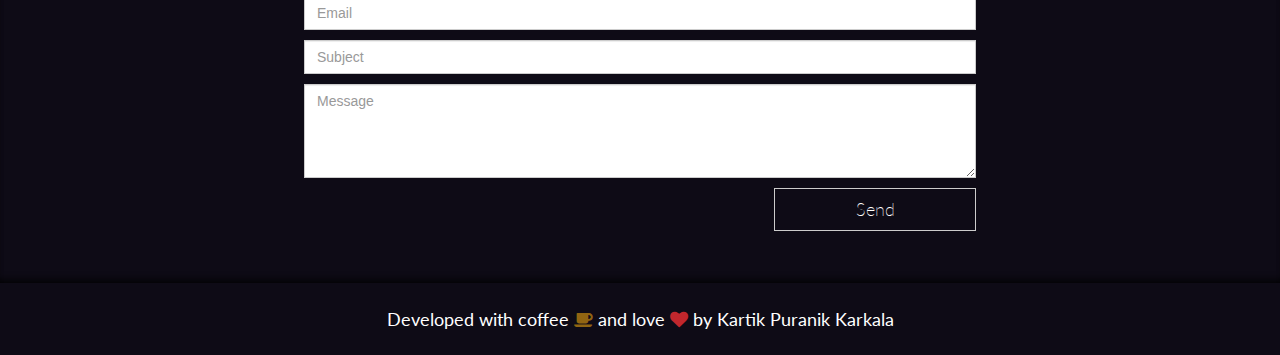
==== commit 583bc44f: "fixed a few bugs" ====
--- a/index.html
+++ b/index.html
@@ -80,7 +80,7 @@
 	<div class="about-me" id="about">
 		<div class="container" id="aboutContainer">
 			<div class="about-header">
-				<h3>I am Kartik Puranik Karkala</h3>
+				<h3>I am Kartik</h3>
 				<!--<p><q>If opportunity does not knock, build a door</q> <br />
 					<span><i>- Milton Berle</i></span></p>-->
 			</div>
@@ -88,10 +88,11 @@
 				<img id="myPhoto" src="images/kartikpuranik.jpg" />
 			</div>
 			<div class="about-info">
-				<h3>FULL STACK DEVELOPER | COMPUTER ENGINEER | TECH ENTHUSIAST</h3>-->
-				<p> Brought to this exciting world on November 9th, 1995 in a tiny island known as Bahrain, I constantly strive to enhance my knowledge and skills in fields I am deeply passionate about.</p> 
-				<p> After my time in Bahrain for 16 years, I moved to Bengaluru, India to complete my International Baccalaureate with higher level subjects being Maths, Physics & Economics. This was a game-changing experience for me as I stayed in a boarding school and the IB syllabus was truly challenging. Nevertheless, it developed me to be who I am today and I am extremely grateful to everyone who made that happen.</p>
-				<p>Now, life has brought me to McGill University in Montreal, QC where I am currently combating through my Bachelors Degree in Computer Engineering. It has been an exhilerating experience so far, and I hope it continues the same way. I find myself always aiming to achieve high results, ensuring that the work I do is completely functional and logical.</p>
+				<h3>FULL STACK DEVELOPER | COMPUTER ENGINEER | TECH ENTHUSIAST</h3>
+				<p> Brought to this exciting world on November 9th, 1995 in a tiny island called Bahrain, I constantly strive to enhance my knowledge and skills in fields I am deeply passionate about.</p>
+				<!--<p> After my time in Bahrain for 16 years, I moved to Bengaluru, India to complete my International Baccalaureate with higher level subjects being Maths, Physics & Economics. This was a game-changing experience for me as I stayed in a boarding school and the IB syllabus was truly challenging. Nevertheless, it developed me to be who I am today and I am extremely grateful to everyone who made that happen.</p>-->
+				<!--<p>Then, life brought me to McGill University in Montreal, QC where I am currently combating through my Bachelors Degree in Computer Engineering. It was an exhilerating experience throughout the way. I found myself always aiming to achieve high results, ensuring that the work I do is completely functional and logical.</p>-->
+				<p>I am a highly talented individual with proficiency in JavaScript, HTML, CSS and React, as well as strong ability to communicate and work in a team effectively, seeking a full-time Full Stack / Frontend / Software Developer role.</p>
 				<div class="contact-line" style="margin-top: 4%; width: 50%;"></div>
 			</div>
 		</div>
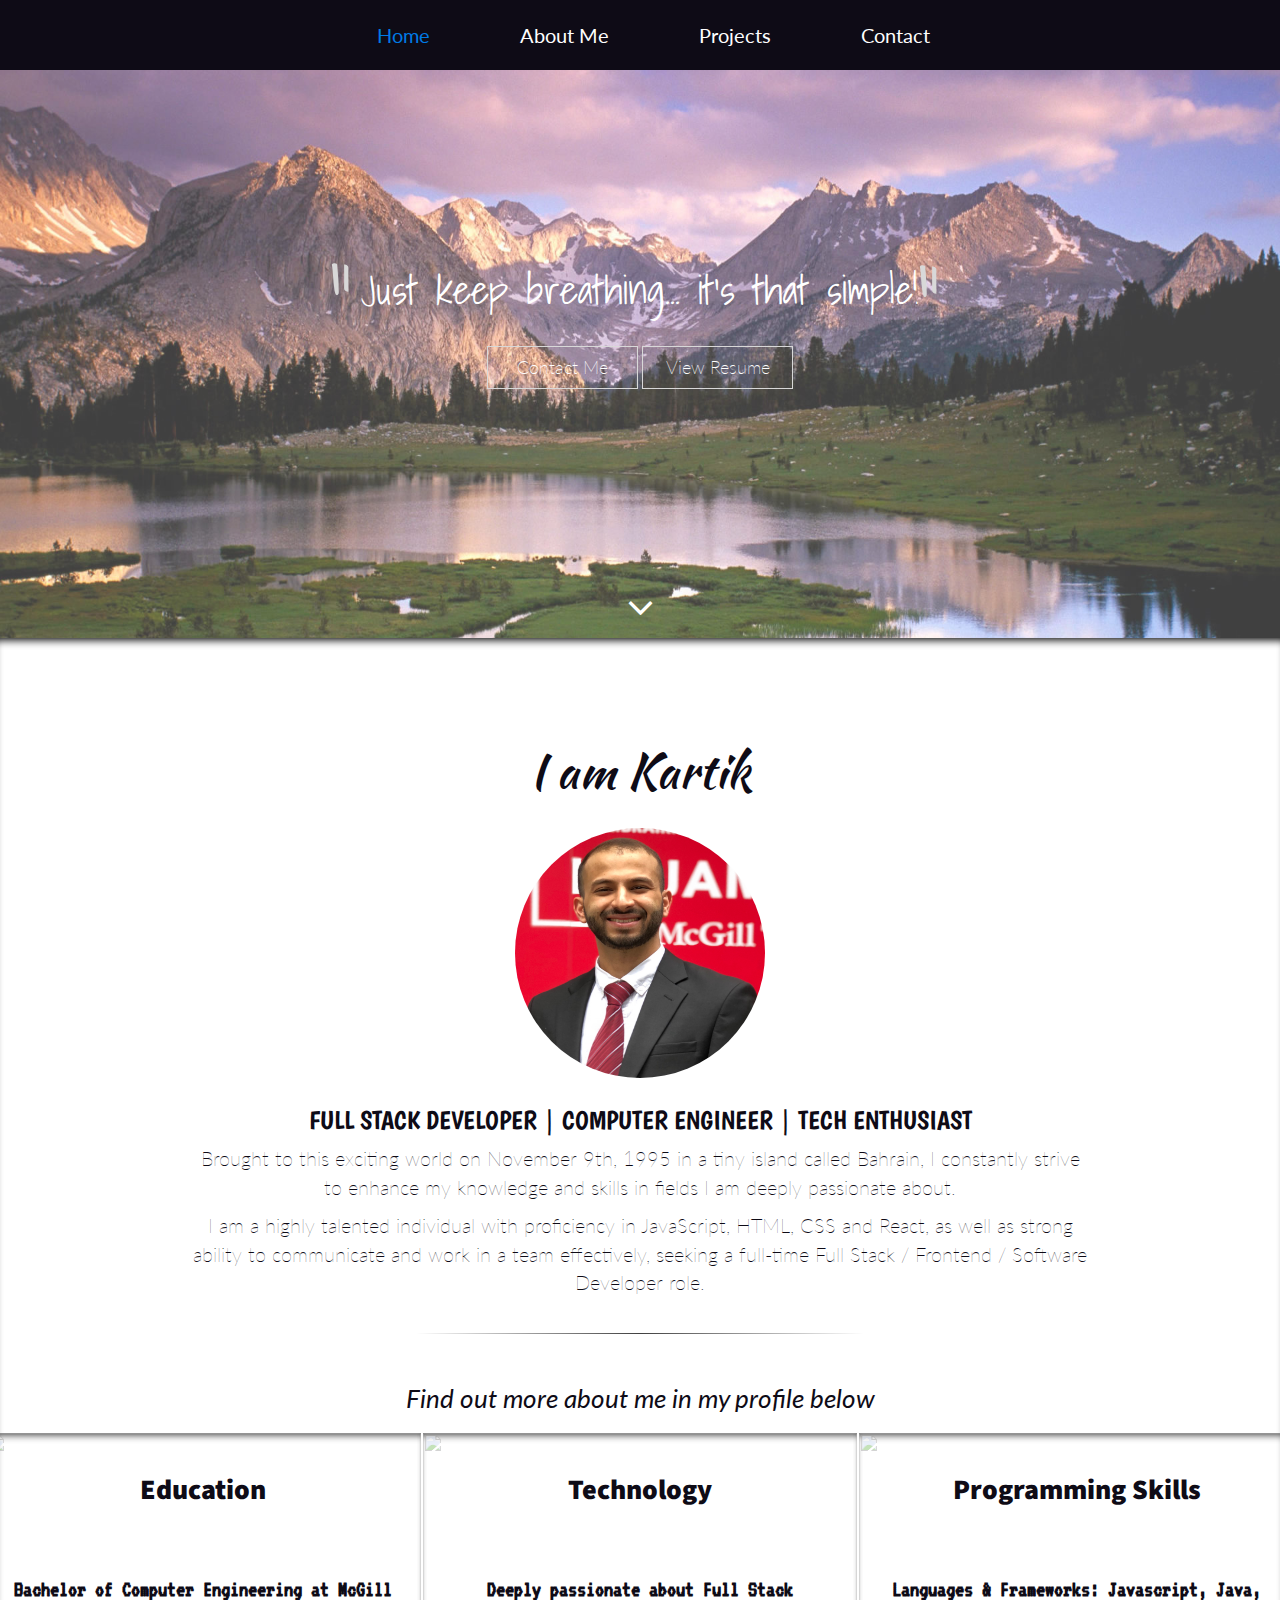
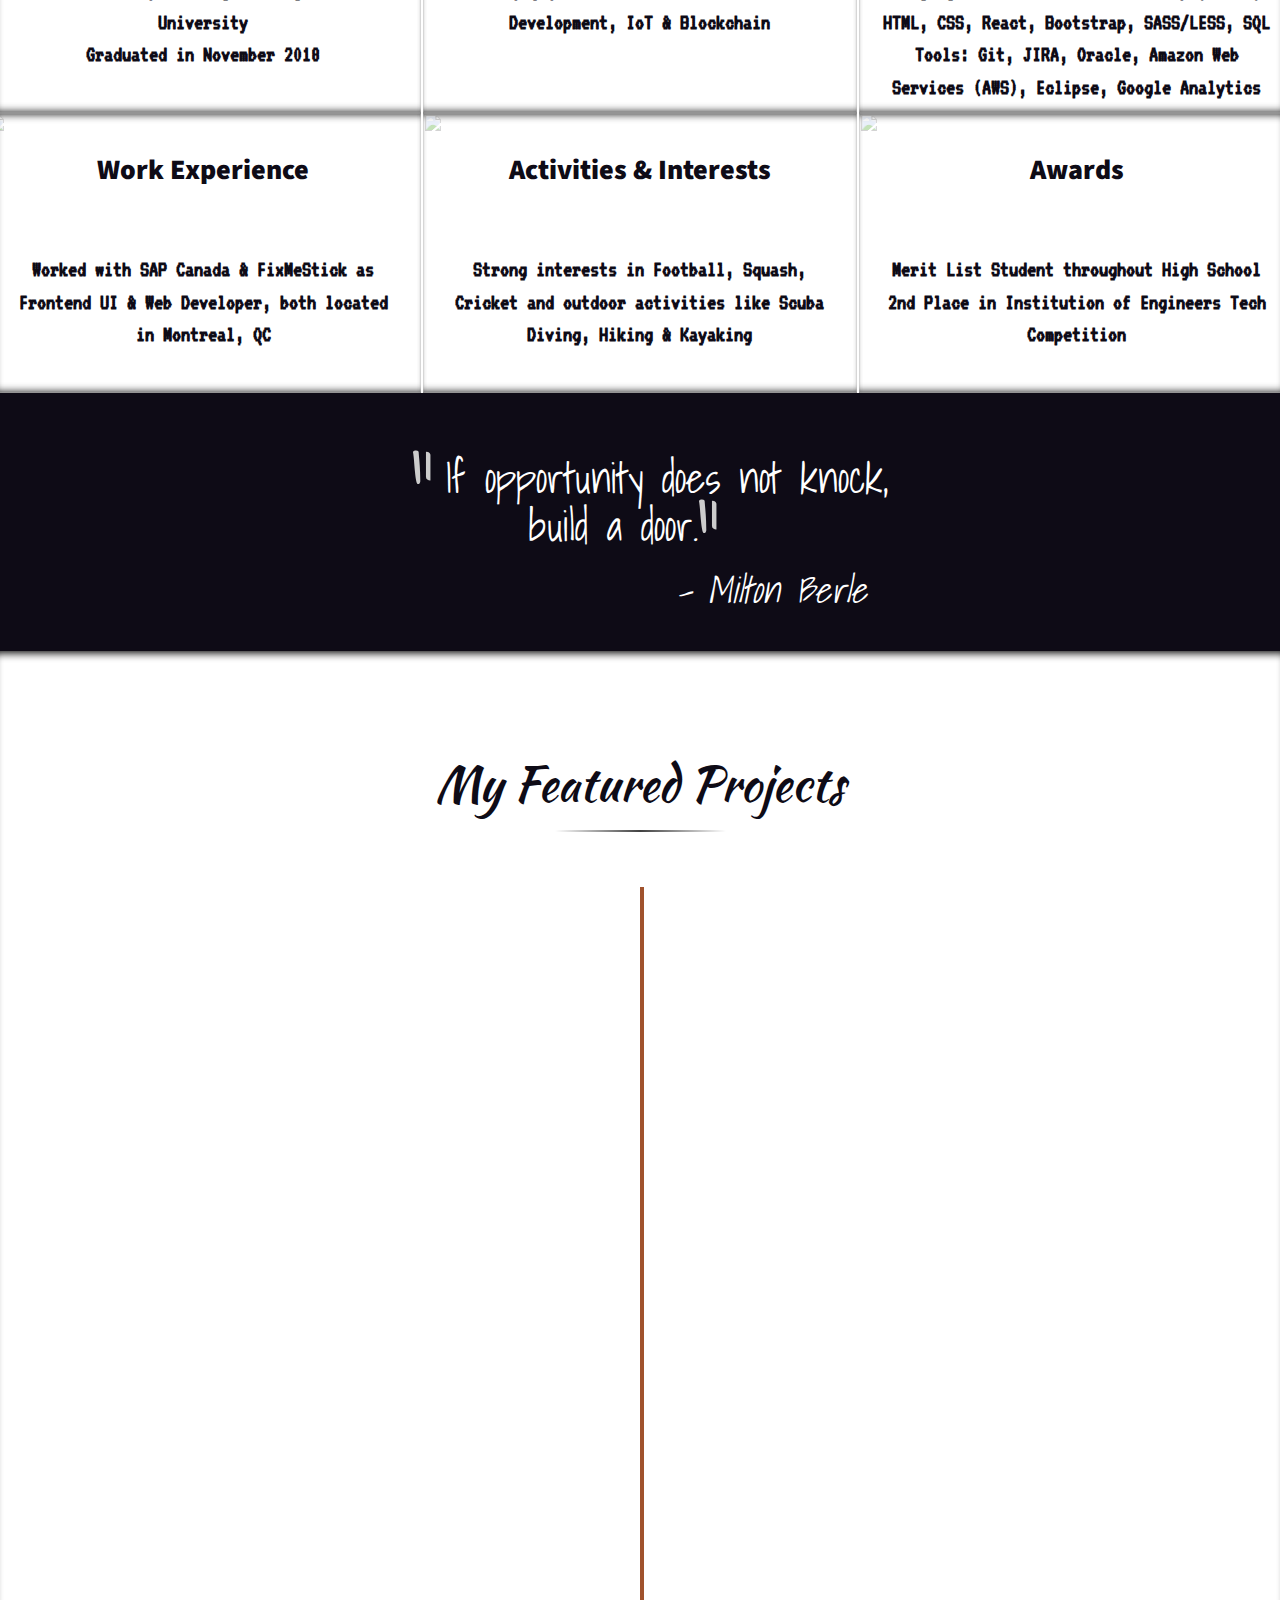
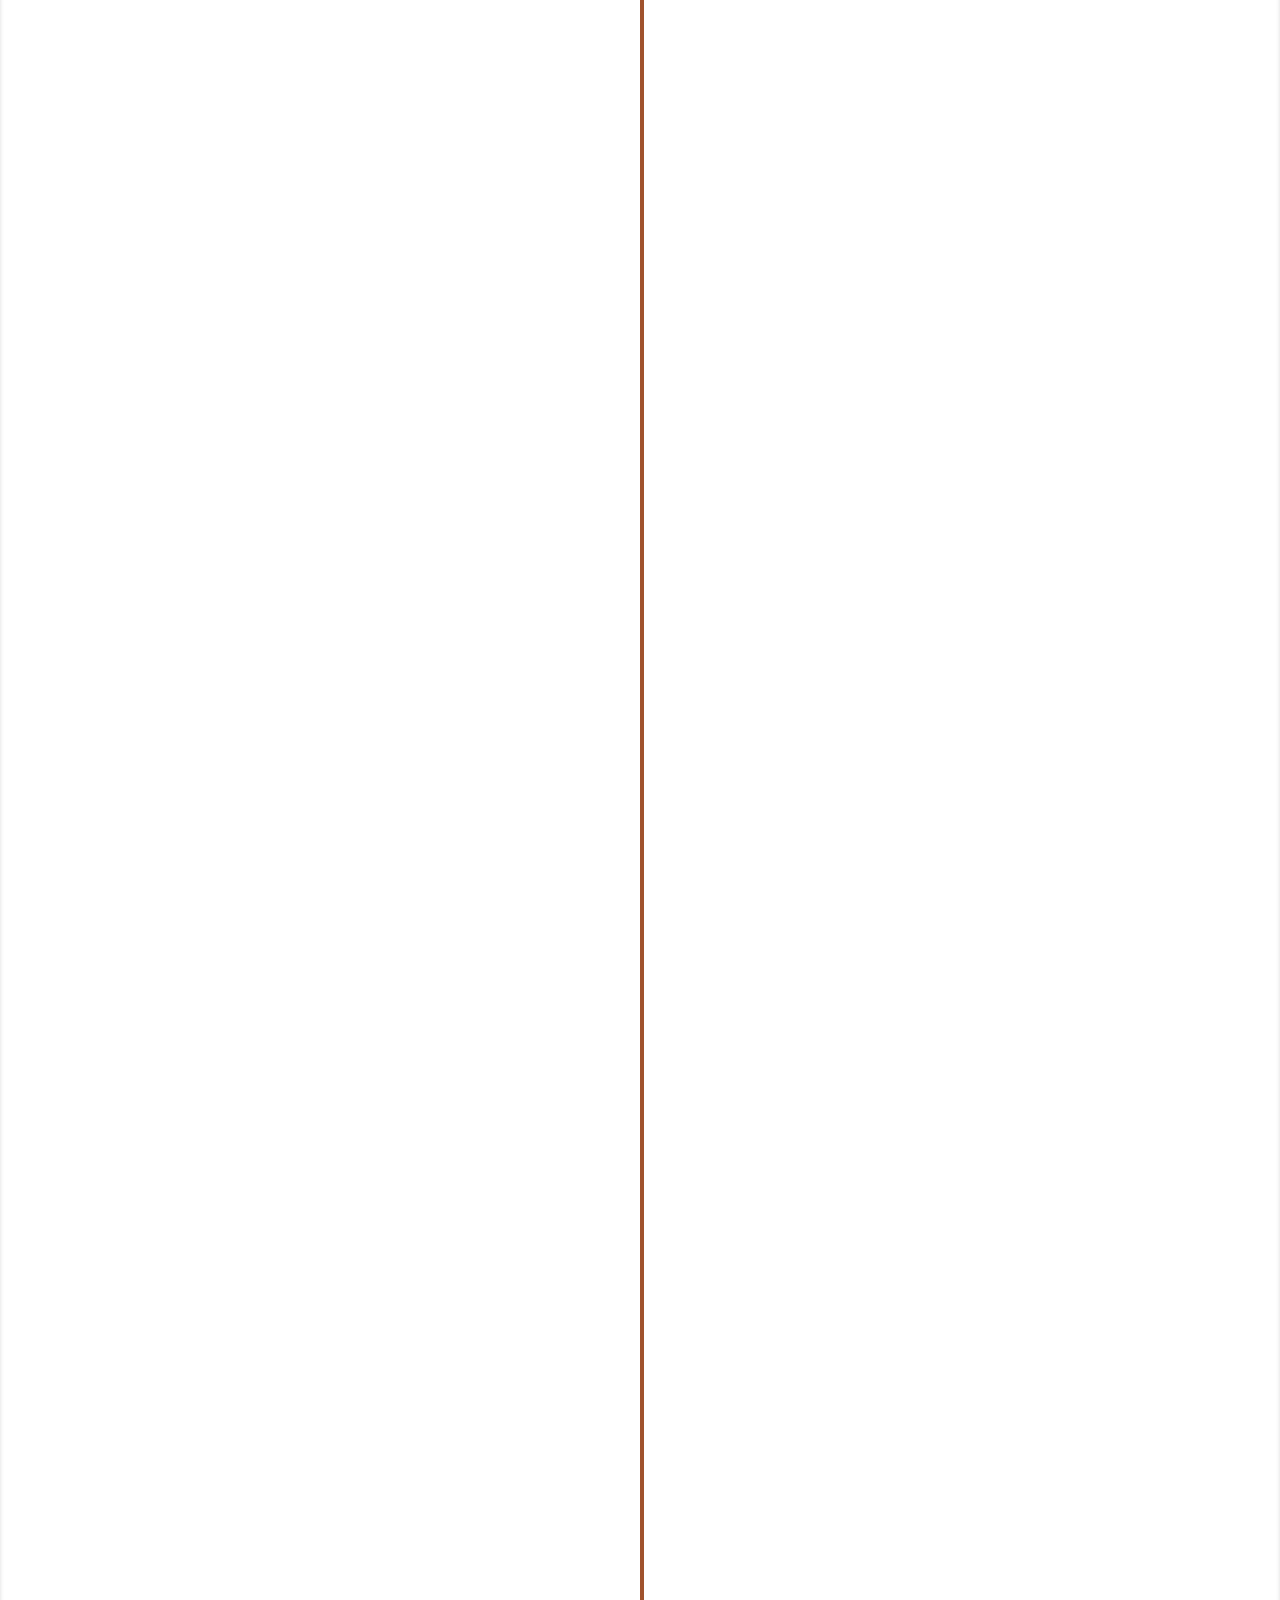
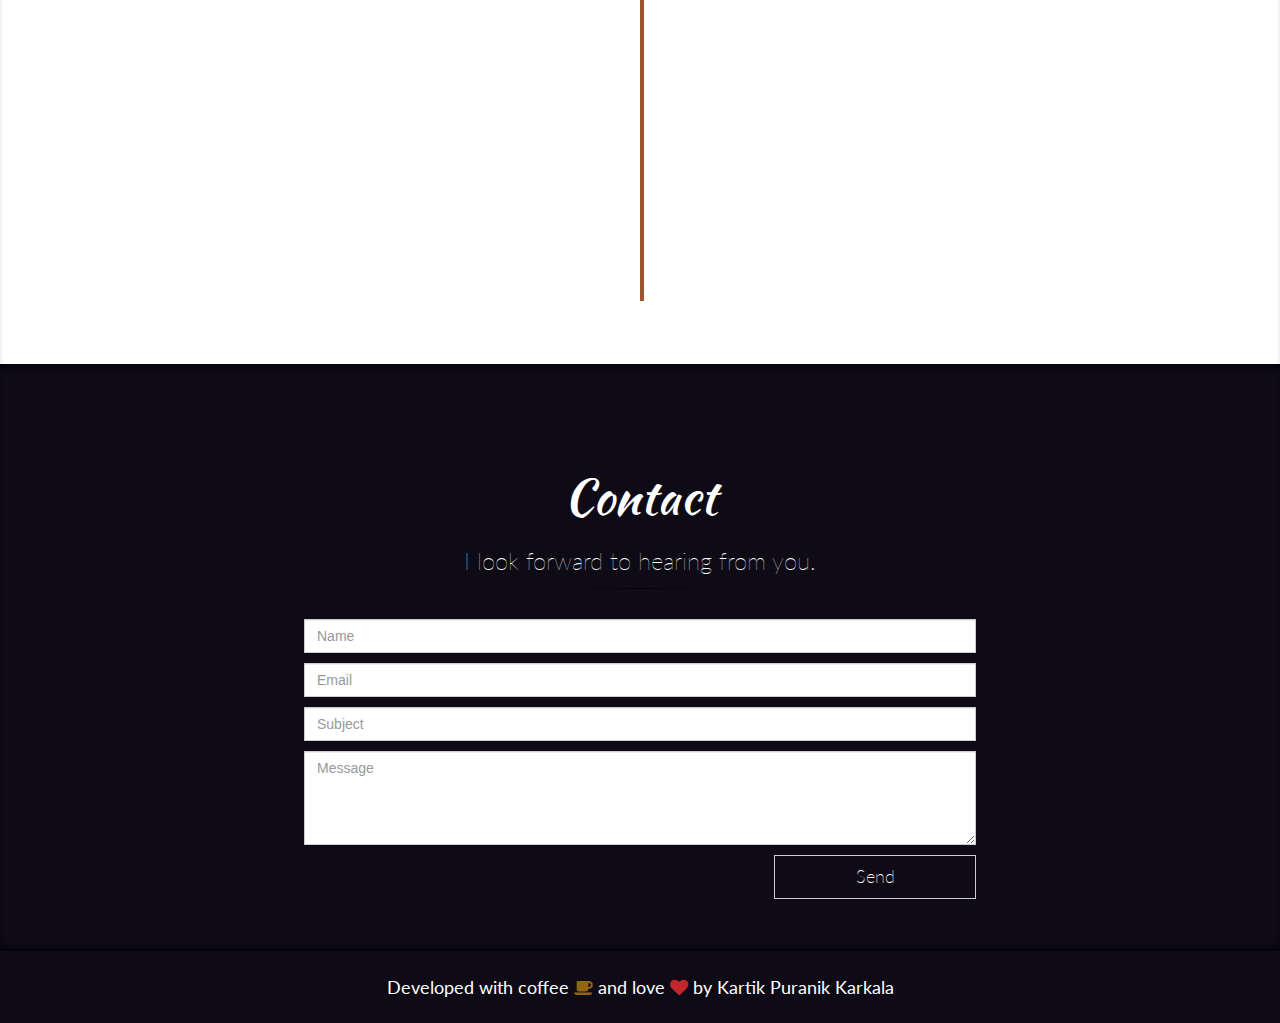
==== commit a11e4582: "Added new project to timeline and edited some information" ====
--- a/index.html
+++ b/index.html
@@ -104,22 +104,22 @@
 						<img src="images/mcgill.jpg" />
 						<h4>Education</h4>
 						<p>Bachelor of Computer Engineering at McGill University <br />
-						Expected to graduate by May 2018</p>
+						Graduated in November 2018</p>
 					</div>
 				</div>
 				<div class="col-sm-4" id="interests">
 					<div class="item-circle">
 						<img src="images/technology.jpg" />
 						<h4>Technology</h4>
-						<p>Deeply passionate about Front-End/Web Dev, IoT & BlockChain</p>							
+						<p>Deeply passionate about Full Stack Development, IoT & Blockchain</p>
 					</div>
 				</div>
 				<div class="col-sm-4" id="skills">
 					<div class="item-circle">
 						<img src="images/programming.jpg" />
 						<h4>Programming Skills</h4>
-						<p>Languages : Javascript, HTML, CSS, Java <br />
-						Libraries & Frameworks : ReactJS, AngularJS, Bootstrap, jQuery</p>				
+						<p>Languages & Frameworks: Javascript, Java, HTML, CSS, React, Bootstrap, SASS/LESS, SQL</p>
+						<p>Tools: Git, JIRA, Oracle, Amazon Web Services (AWS), Eclipse, Google Analytics</p>
 					</div>				
 				</div>
 			</div>
@@ -128,22 +128,21 @@
 					<div class="item-circle">
 						<img src="images/office.jpg" />
 						<h4>Work Experience</h4>
-						<p>Completed internships with SAP Canada & FixMeStick as UI/Web Developer, both located in Montreal, QC</p>
+						<p>Worked with SAP Canada & FixMeStick as Frontend UI & Web Developer, both located in Montreal, QC</p>
 					</div>
 				</div>
 				<div class="col-sm-4" id="activities">
 					<div class="item-circle">
 						<img src="images/activities.jpg" />
 						<h4>Activities & Interests</h4>
-						<p>Strong interests in Soccer, Squash & Cricket <br />
-						Enjoy greatly outdoor activities like Hiking, Canoeing, Kayaking</p>
+						<p>Strong interests in Football, Squash, Cricket and outdoor activities like Scuba Diving, Hiking & Kayaking</p>
 					</div>
 				</div>
 				<div class="col-sm-4" id="awards">
 					<div class="item-circle">
 						<img src="images/montreal.jpg" />
 						<h4>Awards</h4>
-						<p>Merit List Student throughout High School.</p>
+						<p>Merit List Student throughout High School</p>
 						<p>2nd Place in Institution of Engineers Tech Competition</p>
 					</div>
 				</div>
@@ -174,13 +173,36 @@
 			<div class="contact-line"></div>
 			<section id="projects-timeline">
 				<div class="timeline">
+					<div class="timeline-block" id="g2t-block">
+						<div class="timeline-icon">
+							<img class="icon-image laptop-icon" src = "images/laptop.png" />
+						</div>
+						<div class="timeline-content panelRed">
+							<h2>G2torial </h2><span>Sept 2017 - April 2018</span>
+							<p>A frequent frustration to any newcomer to a software technology is to find an outdated tutorial - one which has not evolved together with the underlying software project. However, continuously updating tutorials with each commit and manually organizing the source code repository into tutorial steps is far too laborious for engineers. To address this problem,  G2torial exploits smart cross-referencing and model transformation techniques to synchronize updates of tutorials with Git repository changes enabling simultaneous and automated co-evolution. </p>
+							<p class="no-margin">How I contributed: </p>
+							<ul>
+								<li>Gathered requirements for project design and delivery, and created set of user stories</li>
+								<li>Developed features like AsciiDoc initialization and step-checkout, after which each component was unit tested</li>
+								<li>Researched cross-reference implementation and Github integration for future versions</li>
+							</ul>
+						</div>
+						<div class="timeline-images panelOne-images">
+							<img class="g2t-img" src="images/g2t-poster.png" />
+						</div>
+					</div>
 					<div class="timeline-block" id="fms-block">
 						<div class="timeline-icon">
 							<img class="icon-image laptop-icon" src = "images/laptop.png" />
 						</div>
 						<div class="timeline-content panelRed">
 							<h2>FixMeStick Website </h2><span>June - August 2016</span>
-							<p>FixMeStick is an external, hardware device, for PC & Mac, that runs before your computer starts enabling it to remove viruses, spyware, trojans, rootkits, and malware that anti-virus programs often cannot. At FixMeStick, I redesigned and deployed the latest version of the website using Bootstrap, HTML, CSS & JavaScript. This lead to an increase in conversion rates, which drives me further to develop changes regularly and run A/B tests to prove validity of design choice. </p>
+							<p>FixMeStick is an external, hardware device, for PC & Mac, that runs before your computer starts enabling it to remove viruses, spyware, trojans, rootkits, and malware that anti-virus programs often cannot.</p>
+							<p class="no-margin">How I contributed: </p>
+							<ul>
+								<li>Redesigned and deployed the latest version of the website using Bootstrap, HTML, CSS & JavaScript</li>
+								<li>Achieved an increase in conversion rates, which drove me further to develop changes regularly and run A/B tests to prove validity of design choice.</li>
+							</ul>
 							<div class="linker"><i class="fa fa-hand-o-right" aria-hidden="true"></i><a href="https://www.fixmestick.com">Click to view my work on the website</a></div>				
 						</div>
 						<div class="timeline-images panelOne-images">
--- a/css/main.css
+++ b/css/main.css
@@ -294,6 +294,13 @@
     height: 100%;
     left: -24%;
     margin-top: 5px;
+  }
+  .timelines-images .g2t-img {
+    position: relative;
+    width: 100%;
+    height: 100%;
+    margin: 5px 0;
+    left: 0;
   }
   .timeline-images .bomberman {
     position: relative;
@@ -346,26 +353,26 @@
 
 @media only screen and (min-width: 360px) and (max-width: 463px) {
   .portfolio-banner {
-    background: transparent url(../images/banner-background.jpg) center no-repeat;
+    background: transparent url(../images/banner-background.jpeg) center no-repeat;
     background-position: -678px -240px;
   }
 }
 @media only screen and (max-width: 359px) {
   .portfolio-banner {
-    background: transparent url(../images/banner-background.jpg) center no-repeat;
+    background: transparent url(../images/banner-background.jpeg) center no-repeat;
     background-position: -700px -184px;
   }
 }
 @media only screen and (min-width: 464px) and (max-width: 530px) {
   .portfolio-banner {
-    background: transparent url(../images/banner-background.jpg) center no-repeat;
+    background: transparent url(../images/banner-background.jpeg) center no-repeat;
     background-position: -628px -248px;
   }
 }
 
 @media only screen and (min-width: 531px) and (max-width: 767px) {
   .portfolio-banner {
-    background: transparent url(../images/banner-background.jpg) center no-repeat;
+    background: transparent url(../images/banner-background.jpeg) center no-repeat;
     background-position: -602px -272px;
     height: 588px;
   }
@@ -403,7 +410,7 @@
     margin-left: 16%;
   }
   .portfolio-banner {
-    background: transparent url(../images/banner-background.jpg) center no-repeat;
+    background: transparent url(../images/banner-background.jpeg) center no-repeat;
     background-position: -478px -268px;
     height: 612px;
   }
@@ -478,6 +485,12 @@
    .timeline-images .lego {
     display: none;
   }*/
+  .timeline-images .g2t-img {
+    width: 44%;
+    height: 40%;
+    margin: 5px 0;
+    top: 10%;
+  }
   .timeline-images .bomberman {
     width: 44%;
     height: 40%;
@@ -584,6 +597,12 @@
    .timeline-images .lego {
     display: none;
   }*/
+  .timeline-images .g2t-img {
+    width: 44%;
+    height: 40%;
+    margin: 5px 0;
+    top: 8%;
+  }
   .timeline-images .bomberman {
     width: 44%;
     height: 40%;
@@ -598,7 +617,7 @@
     left: 46.9%;
   }
   .portfolio-banner {
-    background: transparent url(../images/banner-background.jpg) center no-repeat;
+    background: transparent url(../images/banner-background.jpeg) center no-repeat;
     background-position: -408px -260px;
   }
   .about-me .about-content {
@@ -628,7 +647,7 @@
     margin-left: 15.5%;
   }
   .portfolio-banner {
-    background: transparent url(../images/banner-background.jpg) center no-repeat;
+    background: transparent url(../images/banner-background.jpeg) center no-repeat;
     background-position: -354px -264px;
   }
   .timeline-images .web1 {
@@ -734,7 +753,7 @@
 }
 @media only screen and (min-width: 1440px) and (max-width: 1599px) {
   .portfolio-banner {
-    background: transparent url(../images/banner-background.jpg) center no-repeat;
+    background: transparent url(../images/banner-background.jpeg) center no-repeat;
     background-position: 0px -88px;
     background-size: cover;
     height: 662px;
@@ -756,7 +775,7 @@
 
 @media only screen and (min-width: 1600px) and (max-width: 1799px) {
   .portfolio-banner {
-    background: transparent url(../images/banner-background.jpg) center no-repeat;
+    background: transparent url(../images/banner-background.jpeg) center no-repeat;
     background-position: 0px -116px;
     background-size: cover;
     height: 698px;
@@ -769,7 +788,7 @@
 
 @media only screen and (min-width: 1800px) and (max-width: 2099px) {
   .portfolio-banner {
-    background: transparent url(../images/banner-background.jpg) center no-repeat;
+    background: transparent url(../images/banner-background.jpeg) center no-repeat;
     background-position: 0px -168px;
     background-size: cover;
     height: 728px;
@@ -782,7 +801,7 @@
 
 @media only screen and (min-width: 2100px) and (max-width: 2399px) {
   .portfolio-banner {
-    background: transparent url(../images/banner-background.jpg) center no-repeat;
+    background: transparent url(../images/banner-background.jpeg) center no-repeat;
     background-position: 0px -258px;
     background-size: cover;
     height: 748px;
@@ -794,7 +813,7 @@
 }
 @media only screen and (min-width: 2400px) {
   .portfolio-banner {
-    background: transparent url(../images/banner-background.jpg) center no-repeat;
+    background: transparent url(../images/banner-background.jpeg) center no-repeat;
     background-position: 0px -328px;
     background-size: cover;
     height: 748px;
@@ -907,10 +926,9 @@
 }
 
 #myPhoto {
-  width: 188px;
-  height: 188px;
+  width: 250px;
+  height: 250px;
   border-radius: 50%;
-  box-shadow: 6px 6px 5px 0px rgba(0,0,0,1);
 }
 
 .about-content {
@@ -1116,24 +1134,34 @@
 	border-radius: 4px;
 	box-shadow: 0 3px 0 #777;
 	padding: 1em 1em;
-  opacity: 0.9;
+    opacity: 0.9;
 }
 
 .panelRed {
-	background: #DC143C;
+	background: #062F4F;
 }
 .panelBlue {
-	background: #663399;
+	background: #813772;
 }
 .panelYellow {
-	background: #FF4500;
+	background: #B82601;
 }
 .panelGreen {
-	background: #006400;
+	background: #FF3B3F;
 }
 
 .timeline-content .no-margin {
   margin: 4px 0;
+}
+
+.g2t-img {
+  width: 400px;
+  height: 240px;
+  float:left;
+  position: absolute;
+  border: 1px solid #333;
+  box-shadow: 4px 4px 5px 0px rgba(0,0,0,0.75);
+  left: 0.2%;
 }
 
 .fixmestick-img {
